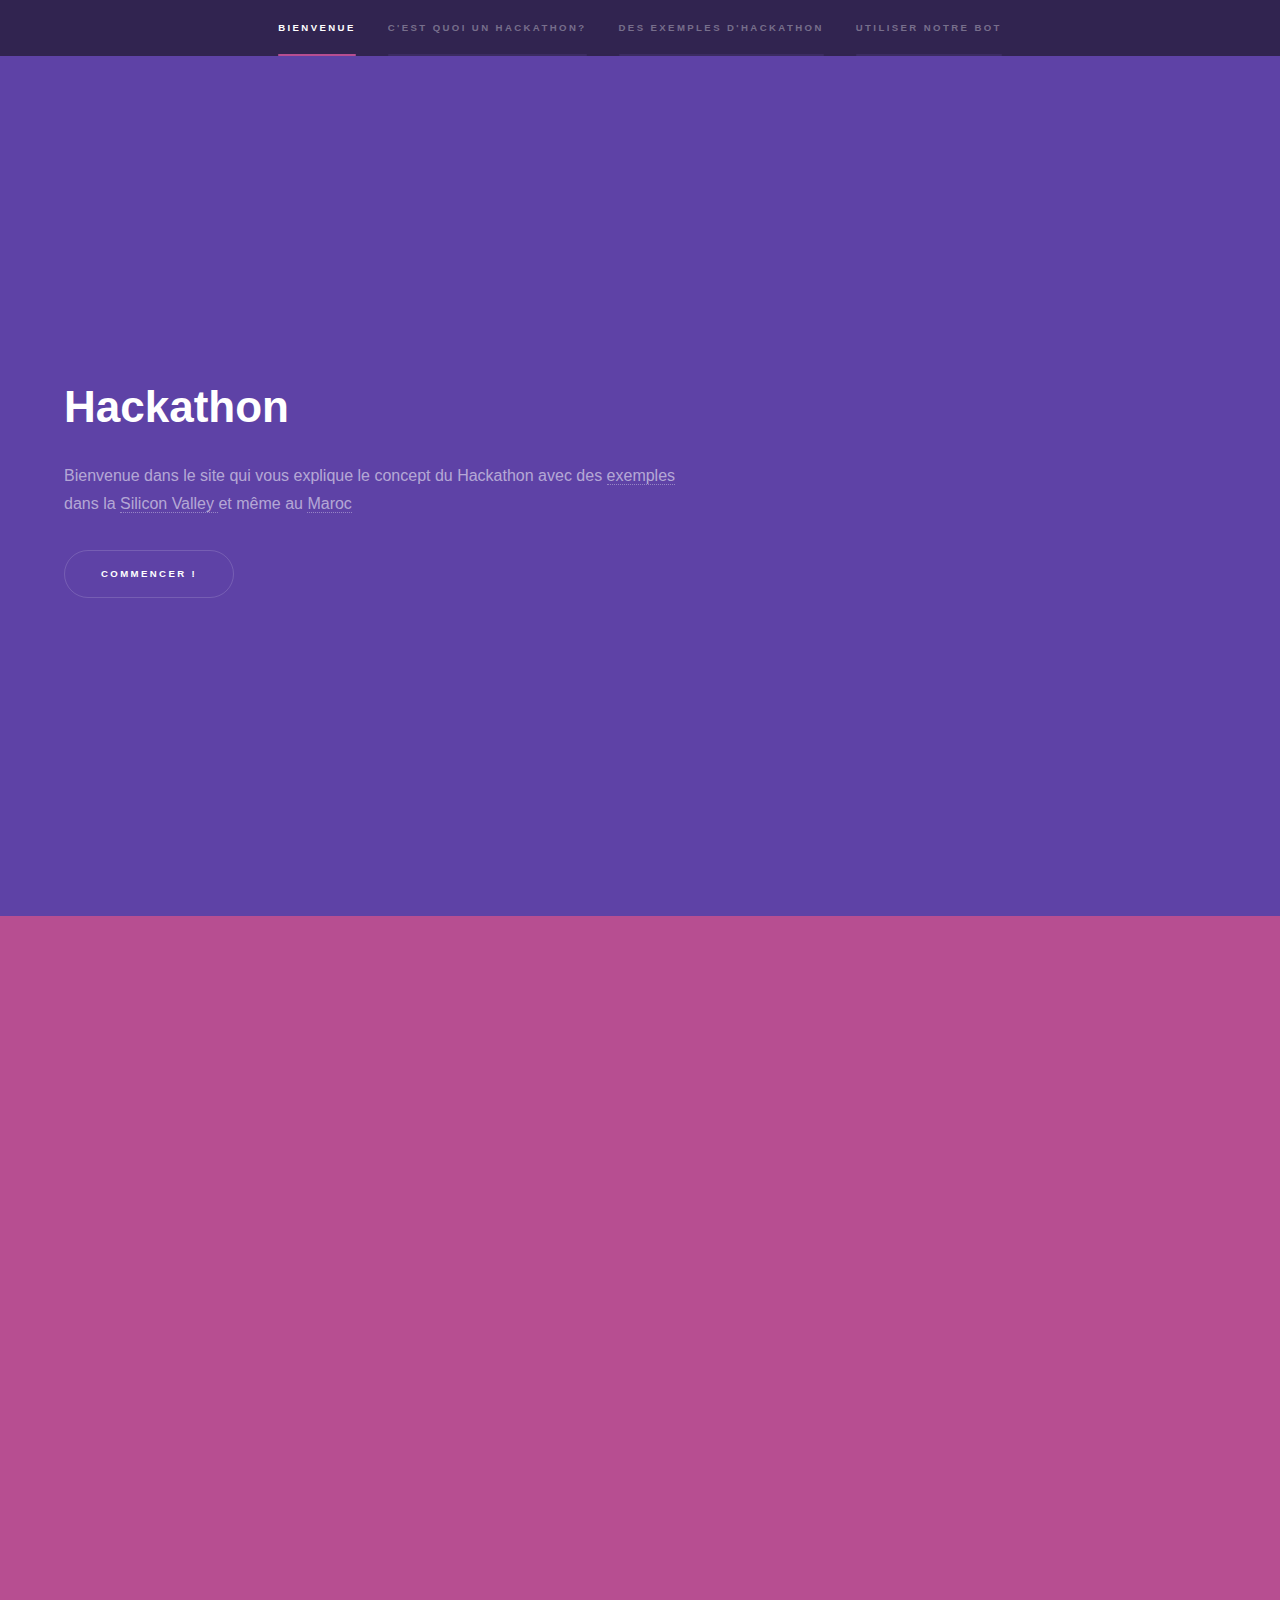
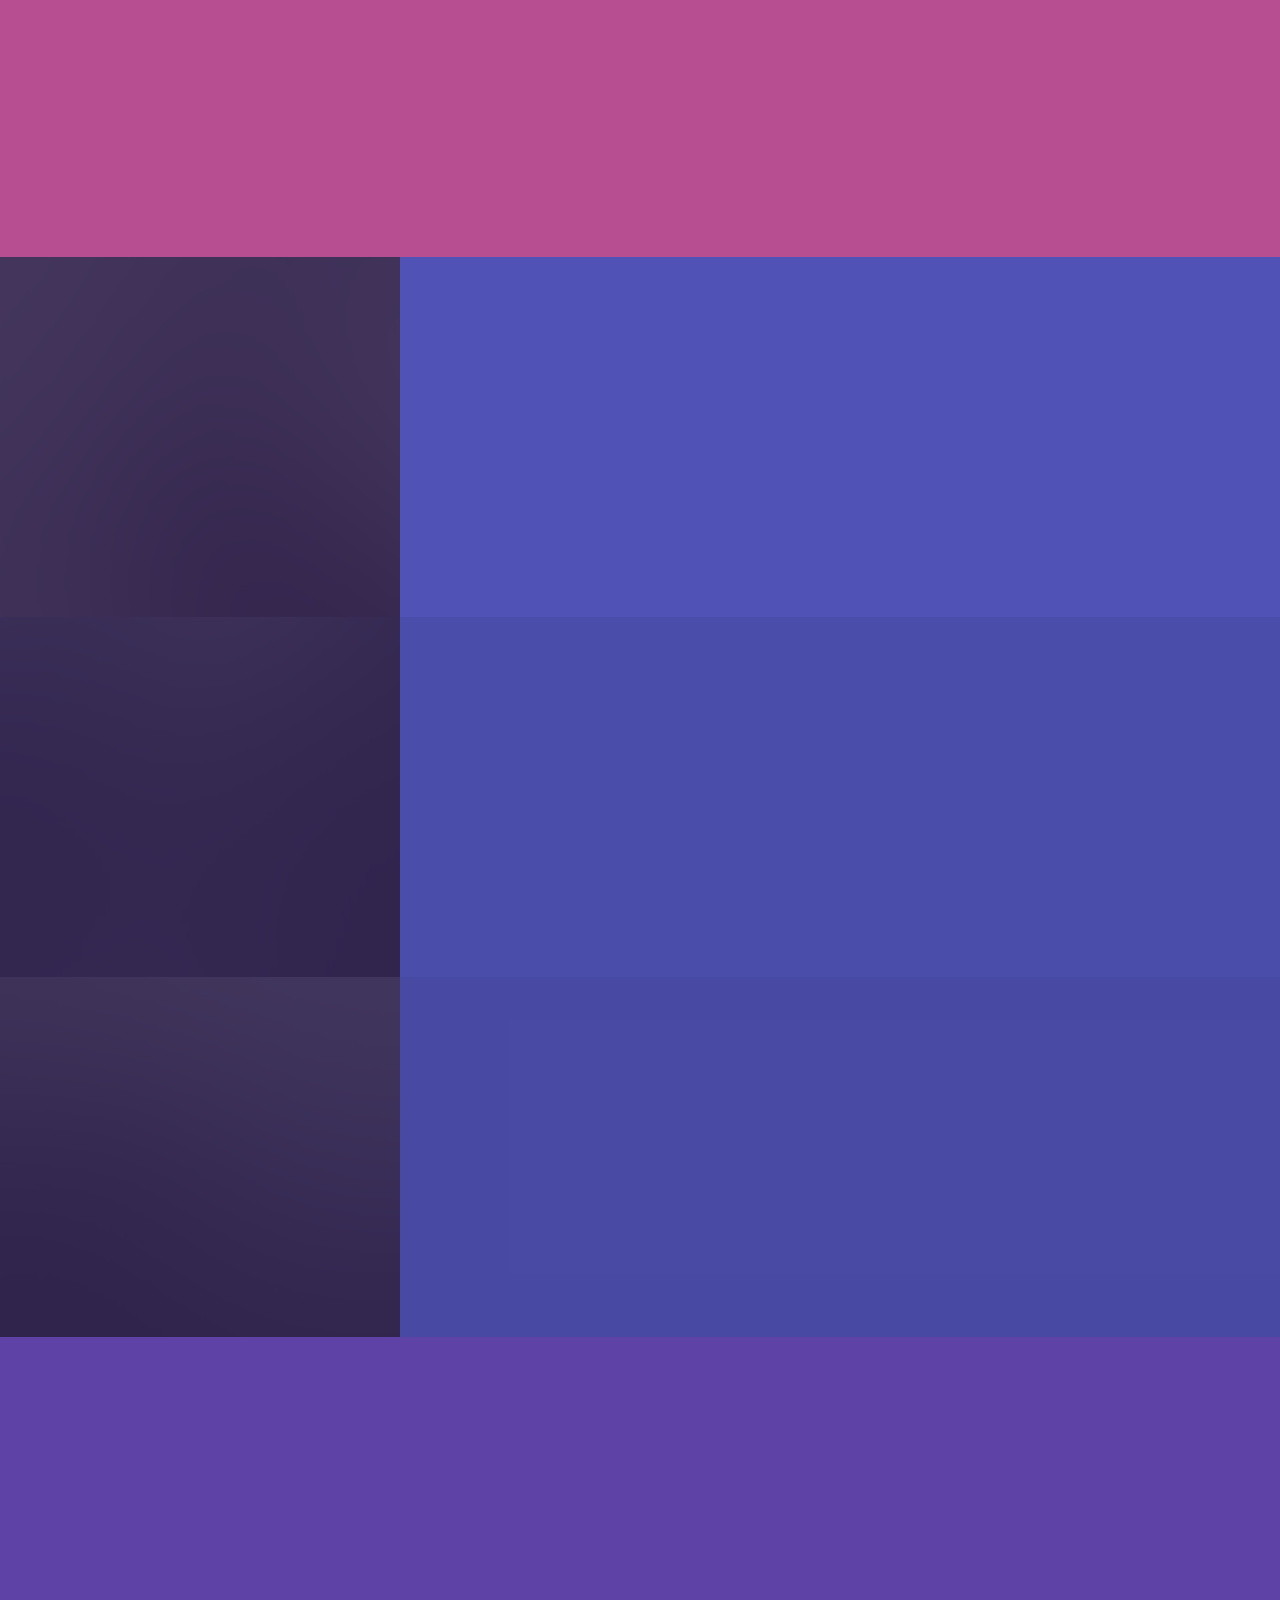
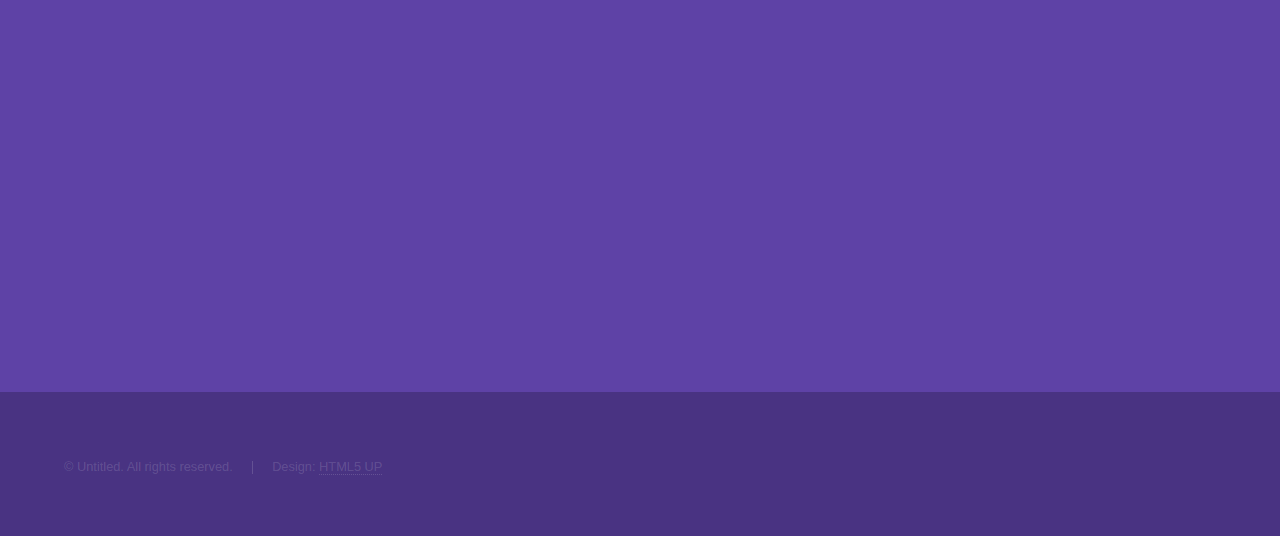
==== index.html @ 7a10e306 "pre-alpha" ====
<!DOCTYPE HTML>
<html>
	<head>
		<title>Hackathon</title>
		<meta charset="utf-8" />
		<meta name="viewport" content="width=device-width, initial-scale=1" />
		<!--[if lte IE 8]><script src="assets/js/ie/html5shiv.js"></script><![endif]-->
		<link rel="stylesheet" href="assets/css/main.css" />
		<!--[if lte IE 9]><link rel="stylesheet" href="assets/css/ie9.css" /><![endif]-->
		<!--[if lte IE 8]><link rel="stylesheet" href="assets/css/ie8.css" /><![endif]-->
	</head>
	<body>

		<!-- Sidebar -->
			<section id="sidebar">
				<div class="inner">
					<nav>
						<ul>
							<li><a href="#bienvenue">Bienvenue</a></li>
							<li><a href="#quoi">C'est quoi un Hackathon?</a></li>
							<li><a href="#exemples">Des exemples d'Hackathon</a></li>
							<li><a href="#bot">Utiliser notre BOT</a></li>
						</ul>
					</nav>
				</div>
			</section>

		<!-- Wrapper -->
			<div id="wrapper">

				<!-- bienvenue -->
					<section id="bienvenue" class="wrapper style1 fullscreen fade-up">
						<div class="inner">
							<h1>Hackathon</h1>
							<p>Bienvenue dans le site qui vous explique le concept du Hackathon avec des <a href="exemples.html">exemples</a><br/> dans la <a href="international.html"> Silicon Valley </a> et même au <a href="maroc.html"> Maroc</a></p>
							<ul class="actions">
								<li><a href="#quoi" class="button scrolly">Commencer !</a></li>
							</ul>
						</div>
					</section>


				<!-- quoi -->
					<section id="quoi" class="wrapper style3 fade-up">
						<div class="inner">
							<h2>What we do</h2>
							<p>Phasellus convallis elit id ullamcorper pulvinar. Duis aliquam turpis mauris, eu ultricies erat malesuada quis. Aliquam dapibus, lacus eget hendrerit bibendum, urna est aliquam sem, sit amet imperdiet est velit quis lorem.</p>
							<div class="features">
								<section>
									<span class="icon major fa-code"></span>
									<h3>Lorem ipsum amet</h3>
									<p>Phasellus convallis elit id ullam corper amet et pulvinar. Duis aliquam turpis mauris, sed ultricies erat dapibus.</p>
								</section>
								<section>
									<span class="icon major fa-lock"></span>
									<h3>Aliquam sed nullam</h3>
									<p>Phasellus convallis elit id ullam corper amet et pulvinar. Duis aliquam turpis mauris, sed ultricies erat dapibus.</p>
								</section>
								<section>
									<span class="icon major fa-cog"></span>
									<h3>Sed erat ullam corper</h3>
									<p>Phasellus convallis elit id ullam corper amet et pulvinar. Duis aliquam turpis mauris, sed ultricies erat dapibus.</p>
								</section>
								<section>
									<span class="icon major fa-desktop"></span>
									<h3>Veroeros quis lorem</h3>
									<p>Phasellus convallis elit id ullam corper amet et pulvinar. Duis aliquam turpis mauris, sed ultricies erat dapibus.</p>
								</section>
								<section>
									<span class="icon major fa-chain"></span>
									<h3>Urna quis bibendum</h3>
									<p>Phasellus convallis elit id ullam corper amet et pulvinar. Duis aliquam turpis mauris, sed ultricies erat dapibus.</p>
								</section>
								<section>
									<span class="icon major fa-diamond"></span>
									<h3>Aliquam urna dapibus</h3>
									<p>Phasellus convallis elit id ullam corper amet et pulvinar. Duis aliquam turpis mauris, sed ultricies erat dapibus.</p>
								</section>
							</div>
							<ul class="actions">
								<li><a href="#" class="button">Learn more</a></li>
							</ul>
						</div>
					</section>


				<!-- exemples -->
					<section id="exemples" class="wrapper style2 spotlights">
						<section>
							<a href="#" class="image"><img src="images/pic01.jpg" alt="" data-position="center center" /></a>
							<div class="content">
								<div class="inner">
									<h2>Silicon Valley</h2>
									<p>Phasellus convallis elit id ullamcorper pulvinar. Duis aliquam turpis mauris, eu ultricies erat malesuada quis. Aliquam dapibus.</p>
									<ul class="actions">
										<li><a href="international.html" class="button">Let's Go!</a></li>
									</ul>
								</div>
							</div>
						</section>
						<section>
							<a href="#" class="image"><img src="images/pic02.jpg" alt="" data-position="top center" /></a>
							<div class="content">
								<div class="inner">
									<h2>Le Maroc</h2>
									<p>Phasellus convallis elit id ullamcorper pulvinar. Duis aliquam turpis mauris, eu ultricies erat malesuada quis. Aliquam dapibus.</p>
									<ul class="actions">
										<li><a href="maroc.html" class="button">Yalah !</a></li>
									</ul>
								</div>
							</div>
						</section>
						<section>
							<a href="#" class="image"><img src="images/pic03.jpg" alt="" data-position="25% 25%" /></a>
							<div class="content">
								<div class="inner">
									<h2>Ultricies aliquam</h2>
									<p>Phasellus convallis elit id ullamcorper pulvinar. Duis aliquam turpis mauris, eu ultricies erat malesuada quis. Aliquam dapibus.</p>
									<ul class="actions">
										<li><a href="#" class="button">Learn more</a></li>
									</ul>
								</div>
							</div>
						</section>
					</section>

				
				<!-- bot -->
					<section id="bot" class="wrapper style1 fade-up">
						<div class="inner">
							<h2>Get in touch</h2>
							<p>Phasellus convallis elit id ullamcorper pulvinar. Duis aliquam turpis mauris, eu ultricies erat malesuada quis. Aliquam dapibus, lacus eget hendrerit bibendum, urna est aliquam sem, sit amet imperdiet est velit quis lorem.</p>
							<div class="split style1">
								<section>
									<form method="post" action="#">
										<div class="field half first">
											<label for="name">Name</label>
											<input type="text" name="name" id="name" />
										</div>
										<div class="field half">
											<label for="email">Email</label>
											<input type="text" name="email" id="email" />
										</div>
										<div class="field">
											<label for="message">Message</label>
											<textarea name="message" id="message" rows="5"></textarea>
										</div>
										<ul class="actions">
											<li><a href="" class="button submit">Send Message</a></li>
										</ul>
									</form>
								</section>
								<section>
									<ul class="contact">
										<li>
											<h3>Address</h3>
											<span>12345 Somewhere Road #654<br />
											Nashville, TN 00000-0000<br />
											USA</span>
										</li>
										<li>
											<h3>Email</h3>
											<a href="#">user@untitled.tld</a>
										</li>
										<li>
											<h3>Phquoi</h3>
											<span>(000) 000-0000</span>
										</li>
										<li>
											<h3>Social</h3>
											<ul class="icons">
												<li><a href="#" class="fa-twitter"><span class="label">Twitter</span></a></li>
												<li><a href="#" class="fa-facebook"><span class="label">Facebook</span></a></li>
												<li><a href="#" class="fa-github"><span class="label">GitHub</span></a></li>
												<li><a href="#" class="fa-instagram"><span class="label">Instagram</span></a></li>
												<li><a href="#" class="fa-linkedin"><span class="label">LinkedIn</span></a></li>
											</ul>
										</li>
									</ul>
								</section>
							</div>
						</div>
					</section>

			</div>

		<!-- Footer -->
			<footer id="footer" class="wrapper style1-alt">
				<div class="inner">
					<ul class="menu">
						<li>&copy; Untitled. All rights reserved.</li><li>Design: <a href="http://html5up.net">HTML5 UP</a></li>
					</ul>
				</div>
			</footer>

		<!-- Scripts -->
			<script src="assets/js/jquery.min.js"></script>
			<script src="assets/js/jquery.scrollex.min.js"></script>
			<script src="assets/js/jquery.scrolly.min.js"></script>
			<script src="assets/js/skel.min.js"></script>
			<script src="assets/js/util.js"></script>
			<!--[if lte IE 8]><script src="assets/js/ie/respond.min.js"></script><![endif]-->
			<script src="assets/js/main.js"></script>

	</body>
</html>
---- assets/css/main.css ----
@import url(font-awesome.min.css);

/*
	Hyperspace by HTML5 UP
	html5up.net | @ajlkn
	Free for personal and commercial use under the CCA 3.0 license (html5up.net/license)
*/

/* Reset */

	html, body, div, span, applet, object, iframe, h1, h2, h3, h4, h5, h6, p, blockquote, pre, a, abbr, acronym, address, big, cite, code, del, dfn, em, img, ins, kbd, q, s, samp, small, strike, strong, sub, sup, tt, var, b, u, i, center, dl, dt, dd, ol, ul, li, fieldset, form, label, legend, table, caption, tbody, tfoot, thead, tr, th, td, article, aside, canvas, details, embed, figure, figcaption, footer, header, hgroup, menu, nav, output, ruby, section, summary, time, mark, audio, video {
		margin: 0;
		padding: 0;
		border: 0;
		font-size: 100%;
		font: inherit;
		vertical-align: baseline;
	}

	article, aside, details, figcaption, figure, footer, header, hgroup, menu, nav, section {
		display: block;
	}

	body {
		line-height: 1;
	}

	ol, ul {
		list-style: none;
	}

	blockquote, q {
		quotes: none;
	}

	blockquote:before, blockquote:after, q:before, q:after {
		content: '';
		content: none;
	}

	table {
		border-collapse: collapse;
		border-spacing: 0;
	}

	body {
		-webkit-text-size-adjust: none;
	}

/* Box Model */

	*, *:before, *:after {
		-moz-box-sizing: border-box;
		-webkit-box-sizing: border-box;
		box-sizing: border-box;
	}

/* Grid */

	.row {
		border-bottom: solid 1px transparent;
		-moz-box-sizing: border-box;
		-webkit-box-sizing: border-box;
		box-sizing: border-box;
	}

	.row > * {
		float: left;
		-moz-box-sizing: border-box;
		-webkit-box-sizing: border-box;
		box-sizing: border-box;
	}

	.row:after, .row:before {
		content: '';
		display: block;
		clear: both;
		height: 0;
	}

	.row.uniform > * > :first-child {
		margin-top: 0;
	}

	.row.uniform > * > :last-child {
		margin-bottom: 0;
	}

	.row.\30 \25 > * {
		padding: 0 0 0 0em;
	}

	.row.\30 \25 {
		margin: 0 0 -1px 0em;
	}

	.row.uniform.\30 \25 > * {
		padding: 0em 0 0 0em;
	}

	.row.uniform.\30 \25 {
		margin: 0em 0 -1px 0em;
	}

	.row > * {
		padding: 0 0 0 1.5em;
	}

	.row {
		margin: 0 0 -1px -1.5em;
	}

	.row.uniform > * {
		padding: 1.5em 0 0 1.5em;
	}

	.row.uniform {
		margin: -1.5em 0 -1px -1.5em;
	}

	.row.\32 00\25 > * {
		padding: 0 0 0 3em;
	}

	.row.\32 00\25 {
		margin: 0 0 -1px -3em;
	}

	.row.uniform.\32 00\25 > * {
		padding: 3em 0 0 3em;
	}

	.row.uniform.\32 00\25 {
		margin: -3em 0 -1px -3em;
	}

	.row.\31 50\25 > * {
		padding: 0 0 0 2.25em;
	}

	.row.\31 50\25 {
		margin: 0 0 -1px -2.25em;
	}

	.row.uniform.\31 50\25 > * {
		padding: 2.25em 0 0 2.25em;
	}

	.row.uniform.\31 50\25 {
		margin: -2.25em 0 -1px -2.25em;
	}

	.row.\35 0\25 > * {
		padding: 0 0 0 0.75em;
	}

	.row.\35 0\25 {
		margin: 0 0 -1px -0.75em;
	}

	.row.uniform.\35 0\25 > * {
		padding: 0.75em 0 0 0.75em;
	}

	.row.uniform.\35 0\25 {
		margin: -0.75em 0 -1px -0.75em;
	}

	.row.\32 5\25 > * {
		padding: 0 0 0 0.375em;
	}

	.row.\32 5\25 {
		margin: 0 0 -1px -0.375em;
	}

	.row.uniform.\32 5\25 > * {
		padding: 0.375em 0 0 0.375em;
	}

	.row.uniform.\32 5\25 {
		margin: -0.375em 0 -1px -0.375em;
	}

	.\31 2u, .\31 2u\24 {
		width: 100%;
		clear: none;
		margin-left: 0;
	}

	.\31 1u, .\31 1u\24 {
		width: 91.6666666667%;
		clear: none;
		margin-left: 0;
	}

	.\31 0u, .\31 0u\24 {
		width: 83.3333333333%;
		clear: none;
		margin-left: 0;
	}

	.\39 u, .\39 u\24 {
		width: 75%;
		clear: none;
		margin-left: 0;
	}

	.\38 u, .\38 u\24 {
		width: 66.6666666667%;
		clear: none;
		margin-left: 0;
	}

	.\37 u, .\37 u\24 {
		width: 58.3333333333%;
		clear: none;
		margin-left: 0;
	}

	.\36 u, .\36 u\24 {
		width: 50%;
		clear: none;
		margin-left: 0;
	}

	.\35 u, .\35 u\24 {
		width: 41.6666666667%;
		clear: none;
		margin-left: 0;
	}

	.\34 u, .\34 u\24 {
		width: 33.3333333333%;
		clear: none;
		margin-left: 0;
	}

	.\33 u, .\33 u\24 {
		width: 25%;
		clear: none;
		margin-left: 0;
	}

	.\32 u, .\32 u\24 {
		width: 16.6666666667%;
		clear: none;
		margin-left: 0;
	}

	.\31 u, .\31 u\24 {
		width: 8.3333333333%;
		clear: none;
		margin-left: 0;
	}

	.\31 2u\24 + *,
	.\31 1u\24 + *,
	.\31 0u\24 + *,
	.\39 u\24 + *,
	.\38 u\24 + *,
	.\37 u\24 + *,
	.\36 u\24 + *,
	.\35 u\24 + *,
	.\34 u\24 + *,
	.\33 u\24 + *,
	.\32 u\24 + *,
	.\31 u\24 + * {
		clear: left;
	}

	.\-11u {
		margin-left: 91.66667%;
	}

	.\-10u {
		margin-left: 83.33333%;
	}

	.\-9u {
		margin-left: 75%;
	}

	.\-8u {
		margin-left: 66.66667%;
	}

	.\-7u {
		margin-left: 58.33333%;
	}

	.\-6u {
		margin-left: 50%;
	}

	.\-5u {
		margin-left: 41.66667%;
	}

	.\-4u {
		margin-left: 33.33333%;
	}

	.\-3u {
		margin-left: 25%;
	}

	.\-2u {
		margin-left: 16.66667%;
	}

	.\-1u {
		margin-left: 8.33333%;
	}

	@media screen and (max-width: 1680px) {

		.row > * {
			padding: 0 0 0 1.5em;
		}

		.row {
			margin: 0 0 -1px -1.5em;
		}

		.row.uniform > * {
			padding: 1.5em 0 0 1.5em;
		}

		.row.uniform {
			margin: -1.5em 0 -1px -1.5em;
		}

		.row.\32 00\25 > * {
			padding: 0 0 0 3em;
		}

		.row.\32 00\25 {
			margin: 0 0 -1px -3em;
		}

		.row.uniform.\32 00\25 > * {
			padding: 3em 0 0 3em;
		}

		.row.uniform.\32 00\25 {
			margin: -3em 0 -1px -3em;
		}

		.row.\31 50\25 > * {
			padding: 0 0 0 2.25em;
		}

		.row.\31 50\25 {
			margin: 0 0 -1px -2.25em;
		}

		.row.uniform.\31 50\25 > * {
			padding: 2.25em 0 0 2.25em;
		}

		.row.uniform.\31 50\25 {
			margin: -2.25em 0 -1px -2.25em;
		}

		.row.\35 0\25 > * {
			padding: 0 0 0 0.75em;
		}

		.row.\35 0\25 {
			margin: 0 0 -1px -0.75em;
		}

		.row.uniform.\35 0\25 > * {
			padding: 0.75em 0 0 0.75em;
		}

		.row.uniform.\35 0\25 {
			margin: -0.75em 0 -1px -0.75em;
		}

		.row.\32 5\25 > * {
			padding: 0 0 0 0.375em;
		}

		.row.\32 5\25 {
			margin: 0 0 -1px -0.375em;
		}

		.row.uniform.\32 5\25 > * {
			padding: 0.375em 0 0 0.375em;
		}

		.row.uniform.\32 5\25 {
			margin: -0.375em 0 -1px -0.375em;
		}

		.\31 2u\28xlarge\29, .\31 2u\24\28xlarge\29 {
			width: 100%;
			clear: none;
			margin-left: 0;
		}

		.\31 1u\28xlarge\29, .\31 1u\24\28xlarge\29 {
			width: 91.6666666667%;
			clear: none;
			margin-left: 0;
		}

		.\31 0u\28xlarge\29, .\31 0u\24\28xlarge\29 {
			width: 83.3333333333%;
			clear: none;
			margin-left: 0;
		}

		.\39 u\28xlarge\29, .\39 u\24\28xlarge\29 {
			width: 75%;
			clear: none;
			margin-left: 0;
		}

		.\38 u\28xlarge\29, .\38 u\24\28xlarge\29 {
			width: 66.6666666667%;
			clear: none;
			margin-left: 0;
		}

		.\37 u\28xlarge\29, .\37 u\24\28xlarge\29 {
			width: 58.3333333333%;
			clear: none;
			margin-left: 0;
		}

		.\36 u\28xlarge\29, .\36 u\24\28xlarge\29 {
			width: 50%;
			clear: none;
			margin-left: 0;
		}

		.\35 u\28xlarge\29, .\35 u\24\28xlarge\29 {
			width: 41.6666666667%;
			clear: none;
			margin-left: 0;
		}

		.\34 u\28xlarge\29, .\34 u\24\28xlarge\29 {
			width: 33.3333333333%;
			clear: none;
			margin-left: 0;
		}

		.\33 u\28xlarge\29, .\33 u\24\28xlarge\29 {
			width: 25%;
			clear: none;
			margin-left: 0;
		}

		.\32 u\28xlarge\29, .\32 u\24\28xlarge\29 {
			width: 16.6666666667%;
			clear: none;
			margin-left: 0;
		}

		.\31 u\28xlarge\29, .\31 u\24\28xlarge\29 {
			width: 8.3333333333%;
			clear: none;
			margin-left: 0;
		}

		.\31 2u\24\28xlarge\29 + *,
		.\31 1u\24\28xlarge\29 + *,
		.\31 0u\24\28xlarge\29 + *,
		.\39 u\24\28xlarge\29 + *,
		.\38 u\24\28xlarge\29 + *,
		.\37 u\24\28xlarge\29 + *,
		.\36 u\24\28xlarge\29 + *,
		.\35 u\24\28xlarge\29 + *,
		.\34 u\24\28xlarge\29 + *,
		.\33 u\24\28xlarge\29 + *,
		.\32 u\24\28xlarge\29 + *,
		.\31 u\24\28xlarge\29 + * {
			clear: left;
		}

		.\-11u\28xlarge\29 {
			margin-left: 91.66667%;
		}

		.\-10u\28xlarge\29 {
			margin-left: 83.33333%;
		}

		.\-9u\28xlarge\29 {
			margin-left: 75%;
		}

		.\-8u\28xlarge\29 {
			margin-left: 66.66667%;
		}

		.\-7u\28xlarge\29 {
			margin-left: 58.33333%;
		}

		.\-6u\28xlarge\29 {
			margin-left: 50%;
		}

		.\-5u\28xlarge\29 {
			margin-left: 41.66667%;
		}

		.\-4u\28xlarge\29 {
			margin-left: 33.33333%;
		}

		.\-3u\28xlarge\29 {
			margin-left: 25%;
		}

		.\-2u\28xlarge\29 {
			margin-left: 16.66667%;
		}

		.\-1u\28xlarge\29 {
			margin-left: 8.33333%;
		}

	}

	@media screen and (max-width: 1280px) {

		.row > * {
			padding: 0 0 0 1.5em;
		}

		.row {
			margin: 0 0 -1px -1.5em;
		}

		.row.uniform > * {
			padding: 1.5em 0 0 1.5em;
		}

		.row.uniform {
			margin: -1.5em 0 -1px -1.5em;
		}

		.row.\32 00\25 > * {
			padding: 0 0 0 3em;
		}

		.row.\32 00\25 {
			margin: 0 0 -1px -3em;
		}

		.row.uniform.\32 00\25 > * {
			padding: 3em 0 0 3em;
		}

		.row.uniform.\32 00\25 {
			margin: -3em 0 -1px -3em;
		}

		.row.\31 50\25 > * {
			padding: 0 0 0 2.25em;
		}

		.row.\31 50\25 {
			margin: 0 0 -1px -2.25em;
		}

		.row.uniform.\31 50\25 > * {
			padding: 2.25em 0 0 2.25em;
		}

		.row.uniform.\31 50\25 {
			margin: -2.25em 0 -1px -2.25em;
		}

		.row.\35 0\25 > * {
			padding: 0 0 0 0.75em;
		}

		.row.\35 0\25 {
			margin: 0 0 -1px -0.75em;
		}

		.row.uniform.\35 0\25 > * {
			padding: 0.75em 0 0 0.75em;
		}

		.row.uniform.\35 0\25 {
			margin: -0.75em 0 -1px -0.75em;
		}

		.row.\32 5\25 > * {
			padding: 0 0 0 0.375em;
		}

		.row.\32 5\25 {
			margin: 0 0 -1px -0.375em;
		}

		.row.uniform.\32 5\25 > * {
			padding: 0.375em 0 0 0.375em;
		}

		.row.uniform.\32 5\25 {
			margin: -0.375em 0 -1px -0.375em;
		}

		.\31 2u\28large\29, .\31 2u\24\28large\29 {
			width: 100%;
			clear: none;
			margin-left: 0;
		}

		.\31 1u\28large\29, .\31 1u\24\28large\29 {
			width: 91.6666666667%;
			clear: none;
			margin-left: 0;
		}

		.\31 0u\28large\29, .\31 0u\24\28large\29 {
			width: 83.3333333333%;
			clear: none;
			margin-left: 0;
		}

		.\39 u\28large\29, .\39 u\24\28large\29 {
			width: 75%;
			clear: none;
			margin-left: 0;
		}

		.\38 u\28large\29, .\38 u\24\28large\29 {
			width: 66.6666666667%;
			clear: none;
			margin-left: 0;
		}

		.\37 u\28large\29, .\37 u\24\28large\29 {
			width: 58.3333333333%;
			clear: none;
			margin-left: 0;
		}

		.\36 u\28large\29, .\36 u\24\28large\29 {
			width: 50%;
			clear: none;
			margin-left: 0;
		}

		.\35 u\28large\29, .\35 u\24\28large\29 {
			width: 41.6666666667%;
			clear: none;
			margin-left: 0;
		}

		.\34 u\28large\29, .\34 u\24\28large\29 {
			width: 33.3333333333%;
			clear: none;
			margin-left: 0;
		}

		.\33 u\28large\29, .\33 u\24\28large\29 {
			width: 25%;
			clear: none;
			margin-left: 0;
		}

		.\32 u\28large\29, .\32 u\24\28large\29 {
			width: 16.6666666667%;
			clear: none;
			margin-left: 0;
		}

		.\31 u\28large\29, .\31 u\24\28large\29 {
			width: 8.3333333333%;
			clear: none;
			margin-left: 0;
		}

		.\31 2u\24\28large\29 + *,
		.\31 1u\24\28large\29 + *,
		.\31 0u\24\28large\29 + *,
		.\39 u\24\28large\29 + *,
		.\38 u\24\28large\29 + *,
		.\37 u\24\28large\29 + *,
		.\36 u\24\28large\29 + *,
		.\35 u\24\28large\29 + *,
		.\34 u\24\28large\29 + *,
		.\33 u\24\28large\29 + *,
		.\32 u\24\28large\29 + *,
		.\31 u\24\28large\29 + * {
			clear: left;
		}

		.\-11u\28large\29 {
			margin-left: 91.66667%;
		}

		.\-10u\28large\29 {
			margin-left: 83.33333%;
		}

		.\-9u\28large\29 {
			margin-left: 75%;
		}

		.\-8u\28large\29 {
			margin-left: 66.66667%;
		}

		.\-7u\28large\29 {
			margin-left: 58.33333%;
		}

		.\-6u\28large\29 {
			margin-left: 50%;
		}

		.\-5u\28large\29 {
			margin-left: 41.66667%;
		}

		.\-4u\28large\29 {
			margin-left: 33.33333%;
		}

		.\-3u\28large\29 {
			margin-left: 25%;
		}

		.\-2u\28large\29 {
			margin-left: 16.66667%;
		}

		.\-1u\28large\29 {
			margin-left: 8.33333%;
		}

	}

	@media screen and (max-width: 980px) {

		.row > * {
			padding: 0 0 0 1.5em;
		}

		.row {
			margin: 0 0 -1px -1.5em;
		}

		.row.uniform > * {
			padding: 1.5em 0 0 1.5em;
		}

		.row.uniform {
			margin: -1.5em 0 -1px -1.5em;
		}

		.row.\32 00\25 > * {
			padding: 0 0 0 3em;
		}

		.row.\32 00\25 {
			margin: 0 0 -1px -3em;
		}

		.row.uniform.\32 00\25 > * {
			padding: 3em 0 0 3em;
		}

		.row.uniform.\32 00\25 {
			margin: -3em 0 -1px -3em;
		}

		.row.\31 50\25 > * {
			padding: 0 0 0 2.25em;
		}

		.row.\31 50\25 {
			margin: 0 0 -1px -2.25em;
		}

		.row.uniform.\31 50\25 > * {
			padding: 2.25em 0 0 2.25em;
		}

		.row.uniform.\31 50\25 {
			margin: -2.25em 0 -1px -2.25em;
		}

		.row.\35 0\25 > * {
			padding: 0 0 0 0.75em;
		}

		.row.\35 0\25 {
			margin: 0 0 -1px -0.75em;
		}

		.row.uniform.\35 0\25 > * {
			padding: 0.75em 0 0 0.75em;
		}

		.row.uniform.\35 0\25 {
			margin: -0.75em 0 -1px -0.75em;
		}

		.row.\32 5\25 > * {
			padding: 0 0 0 0.375em;
		}

		.row.\32 5\25 {
			margin: 0 0 -1px -0.375em;
		}

		.row.uniform.\32 5\25 > * {
			padding: 0.375em 0 0 0.375em;
		}

		.row.uniform.\32 5\25 {
			margin: -0.375em 0 -1px -0.375em;
		}

		.\31 2u\28medium\29, .\31 2u\24\28medium\29 {
			width: 100%;
			clear: none;
			margin-left: 0;
		}

		.\31 1u\28medium\29, .\31 1u\24\28medium\29 {
			width: 91.6666666667%;
			clear: none;
			margin-left: 0;
		}

		.\31 0u\28medium\29, .\31 0u\24\28medium\29 {
			width: 83.3333333333%;
			clear: none;
			margin-left: 0;
		}

		.\39 u\28medium\29, .\39 u\24\28medium\29 {
			width: 75%;
			clear: none;
			margin-left: 0;
		}

		.\38 u\28medium\29, .\38 u\24\28medium\29 {
			width: 66.6666666667%;
			clear: none;
			margin-left: 0;
		}

		.\37 u\28medium\29, .\37 u\24\28medium\29 {
			width: 58.3333333333%;
			clear: none;
			margin-left: 0;
		}

		.\36 u\28medium\29, .\36 u\24\28medium\29 {
			width: 50%;
			clear: none;
			margin-left: 0;
		}

		.\35 u\28medium\29, .\35 u\24\28medium\29 {
			width: 41.6666666667%;
			clear: none;
			margin-left: 0;
		}

		.\34 u\28medium\29, .\34 u\24\28medium\29 {
			width: 33.3333333333%;
			clear: none;
			margin-left: 0;
		}

		.\33 u\28medium\29, .\33 u\24\28medium\29 {
			width: 25%;
			clear: none;
			margin-left: 0;
		}

		.\32 u\28medium\29, .\32 u\24\28medium\29 {
			width: 16.6666666667%;
			clear: none;
			margin-left: 0;
		}

		.\31 u\28medium\29, .\31 u\24\28medium\29 {
			width: 8.3333333333%;
			clear: none;
			margin-left: 0;
		}

		.\31 2u\24\28medium\29 + *,
		.\31 1u\24\28medium\29 + *,
		.\31 0u\24\28medium\29 + *,
		.\39 u\24\28medium\29 + *,
		.\38 u\24\28medium\29 + *,
		.\37 u\24\28medium\29 + *,
		.\36 u\24\28medium\29 + *,
		.\35 u\24\28medium\29 + *,
		.\34 u\24\28medium\29 + *,
		.\33 u\24\28medium\29 + *,
		.\32 u\24\28medium\29 + *,
		.\31 u\24\28medium\29 + * {
			clear: left;
		}

		.\-11u\28medium\29 {
			margin-left: 91.66667%;
		}

		.\-10u\28medium\29 {
			margin-left: 83.33333%;
		}

		.\-9u\28medium\29 {
			margin-left: 75%;
		}

		.\-8u\28medium\29 {
			margin-left: 66.66667%;
		}

		.\-7u\28medium\29 {
			margin-left: 58.33333%;
		}

		.\-6u\28medium\29 {
			margin-left: 50%;
		}

		.\-5u\28medium\29 {
			margin-left: 41.66667%;
		}

		.\-4u\28medium\29 {
			margin-left: 33.33333%;
		}

		.\-3u\28medium\29 {
			margin-left: 25%;
		}

		.\-2u\28medium\29 {
			margin-left: 16.66667%;
		}

		.\-1u\28medium\29 {
			margin-left: 8.33333%;
		}

	}

	@media screen and (max-width: 736px) {

		.row > * {
			padding: 0 0 0 1.5em;
		}

		.row {
			margin: 0 0 -1px -1.5em;
		}

		.row.uniform > * {
			padding: 1.5em 0 0 1.5em;
		}

		.row.uniform {
			margin: -1.5em 0 -1px -1.5em;
		}

		.row.\32 00\25 > * {
			padding: 0 0 0 3em;
		}

		.row.\32 00\25 {
			margin: 0 0 -1px -3em;
		}

		.row.uniform.\32 00\25 > * {
			padding: 3em 0 0 3em;
		}

		.row.uniform.\32 00\25 {
			margin: -3em 0 -1px -3em;
		}

		.row.\31 50\25 > * {
			padding: 0 0 0 2.25em;
		}

		.row.\31 50\25 {
			margin: 0 0 -1px -2.25em;
		}

		.row.uniform.\31 50\25 > * {
			padding: 2.25em 0 0 2.25em;
		}

		.row.uniform.\31 50\25 {
			margin: -2.25em 0 -1px -2.25em;
		}

		.row.\35 0\25 > * {
			padding: 0 0 0 0.75em;
		}

		.row.\35 0\25 {
			margin: 0 0 -1px -0.75em;
		}

		.row.uniform.\35 0\25 > * {
			padding: 0.75em 0 0 0.75em;
		}

		.row.uniform.\35 0\25 {
			margin: -0.75em 0 -1px -0.75em;
		}

		.row.\32 5\25 > * {
			padding: 0 0 0 0.375em;
		}

		.row.\32 5\25 {
			margin: 0 0 -1px -0.375em;
		}

		.row.uniform.\32 5\25 > * {
			padding: 0.375em 0 0 0.375em;
		}

		.row.uniform.\32 5\25 {
			margin: -0.375em 0 -1px -0.375em;
		}

		.\31 2u\28small\29, .\31 2u\24\28small\29 {
			width: 100%;
			clear: none;
			margin-left: 0;
		}

		.\31 1u\28small\29, .\31 1u\24\28small\29 {
			width: 91.6666666667%;
			clear: none;
			margin-left: 0;
		}

		.\31 0u\28small\29, .\31 0u\24\28small\29 {
			width: 83.3333333333%;
			clear: none;
			margin-left: 0;
		}

		.\39 u\28small\29, .\39 u\24\28small\29 {
			width: 75%;
			clear: none;
			margin-left: 0;
		}

		.\38 u\28small\29, .\38 u\24\28small\29 {
			width: 66.6666666667%;
			clear: none;
			margin-left: 0;
		}

		.\37 u\28small\29, .\37 u\24\28small\29 {
			width: 58.3333333333%;
			clear: none;
			margin-left: 0;
		}

		.\36 u\28small\29, .\36 u\24\28small\29 {
			width: 50%;
			clear: none;
			margin-left: 0;
		}

		.\35 u\28small\29, .\35 u\24\28small\29 {
			width: 41.6666666667%;
			clear: none;
			margin-left: 0;
		}

		.\34 u\28small\29, .\34 u\24\28small\29 {
			width: 33.3333333333%;
			clear: none;
			margin-left: 0;
		}

		.\33 u\28small\29, .\33 u\24\28small\29 {
			width: 25%;
			clear: none;
			margin-left: 0;
		}

		.\32 u\28small\29, .\32 u\24\28small\29 {
			width: 16.6666666667%;
			clear: none;
			margin-left: 0;
		}

		.\31 u\28small\29, .\31 u\24\28small\29 {
			width: 8.3333333333%;
			clear: none;
			margin-left: 0;
		}

		.\31 2u\24\28small\29 + *,
		.\31 1u\24\28small\29 + *,
		.\31 0u\24\28small\29 + *,
		.\39 u\24\28small\29 + *,
		.\38 u\24\28small\29 + *,
		.\37 u\24\28small\29 + *,
		.\36 u\24\28small\29 + *,
		.\35 u\24\28small\29 + *,
		.\34 u\24\28small\29 + *,
		.\33 u\24\28small\29 + *,
		.\32 u\24\28small\29 + *,
		.\31 u\24\28small\29 + * {
			clear: left;
		}

		.\-11u\28small\29 {
			margin-left: 91.66667%;
		}

		.\-10u\28small\29 {
			margin-left: 83.33333%;
		}

		.\-9u\28small\29 {
			margin-left: 75%;
		}

		.\-8u\28small\29 {
			margin-left: 66.66667%;
		}

		.\-7u\28small\29 {
			margin-left: 58.33333%;
		}

		.\-6u\28small\29 {
			margin-left: 50%;
		}

		.\-5u\28small\29 {
			margin-left: 41.66667%;
		}

		.\-4u\28small\29 {
			margin-left: 33.33333%;
		}

		.\-3u\28small\29 {
			margin-left: 25%;
		}

		.\-2u\28small\29 {
			margin-left: 16.66667%;
		}

		.\-1u\28small\29 {
			margin-left: 8.33333%;
		}

	}

	@media screen and (max-width: 480px) {

		.row > * {
			padding: 0 0 0 1.5em;
		}

		.row {
			margin: 0 0 -1px -1.5em;
		}

		.row.uniform > * {
			padding: 1.5em 0 0 1.5em;
		}

		.row.uniform {
			margin: -1.5em 0 -1px -1.5em;
		}

		.row.\32 00\25 > * {
			padding: 0 0 0 3em;
		}

		.row.\32 00\25 {
			margin: 0 0 -1px -3em;
		}

		.row.uniform.\32 00\25 > * {
			padding: 3em 0 0 3em;
		}

		.row.uniform.\32 00\25 {
			margin: -3em 0 -1px -3em;
		}

		.row.\31 50\25 > * {
			padding: 0 0 0 2.25em;
		}

		.row.\31 50\25 {
			margin: 0 0 -1px -2.25em;
		}

		.row.uniform.\31 50\25 > * {
			padding: 2.25em 0 0 2.25em;
		}

		.row.uniform.\31 50\25 {
			margin: -2.25em 0 -1px -2.25em;
		}

		.row.\35 0\25 > * {
			padding: 0 0 0 0.75em;
		}

		.row.\35 0\25 {
			margin: 0 0 -1px -0.75em;
		}

		.row.uniform.\35 0\25 > * {
			padding: 0.75em 0 0 0.75em;
		}

		.row.uniform.\35 0\25 {
			margin: -0.75em 0 -1px -0.75em;
		}

		.row.\32 5\25 > * {
			padding: 0 0 0 0.375em;
		}

		.row.\32 5\25 {
			margin: 0 0 -1px -0.375em;
		}

		.row.uniform.\32 5\25 > * {
			padding: 0.375em 0 0 0.375em;
		}

		.row.uniform.\32 5\25 {
			margin: -0.375em 0 -1px -0.375em;
		}

		.\31 2u\28xsmall\29, .\31 2u\24\28xsmall\29 {
			width: 100%;
			clear: none;
			margin-left: 0;
		}

		.\31 1u\28xsmall\29, .\31 1u\24\28xsmall\29 {
			width: 91.6666666667%;
			clear: none;
			margin-left: 0;
		}

		.\31 0u\28xsmall\29, .\31 0u\24\28xsmall\29 {
			width: 83.3333333333%;
			clear: none;
			margin-left: 0;
		}

		.\39 u\28xsmall\29, .\39 u\24\28xsmall\29 {
			width: 75%;
			clear: none;
			margin-left: 0;
		}

		.\38 u\28xsmall\29, .\38 u\24\28xsmall\29 {
			width: 66.6666666667%;
			clear: none;
			margin-left: 0;
		}

		.\37 u\28xsmall\29, .\37 u\24\28xsmall\29 {
			width: 58.3333333333%;
			clear: none;
			margin-left: 0;
		}

		.\36 u\28xsmall\29, .\36 u\24\28xsmall\29 {
			width: 50%;
			clear: none;
			margin-left: 0;
		}

		.\35 u\28xsmall\29, .\35 u\24\28xsmall\29 {
			width: 41.6666666667%;
			clear: none;
			margin-left: 0;
		}

		.\34 u\28xsmall\29, .\34 u\24\28xsmall\29 {
			width: 33.3333333333%;
			clear: none;
			margin-left: 0;
		}

		.\33 u\28xsmall\29, .\33 u\24\28xsmall\29 {
			width: 25%;
			clear: none;
			margin-left: 0;
		}

		.\32 u\28xsmall\29, .\32 u\24\28xsmall\29 {
			width: 16.6666666667%;
			clear: none;
			margin-left: 0;
		}

		.\31 u\28xsmall\29, .\31 u\24\28xsmall\29 {
			width: 8.3333333333%;
			clear: none;
			margin-left: 0;
		}

		.\31 2u\24\28xsmall\29 + *,
		.\31 1u\24\28xsmall\29 + *,
		.\31 0u\24\28xsmall\29 + *,
		.\39 u\24\28xsmall\29 + *,
		.\38 u\24\28xsmall\29 + *,
		.\37 u\24\28xsmall\29 + *,
		.\36 u\24\28xsmall\29 + *,
		.\35 u\24\28xsmall\29 + *,
		.\34 u\24\28xsmall\29 + *,
		.\33 u\24\28xsmall\29 + *,
		.\32 u\24\28xsmall\29 + *,
		.\31 u\24\28xsmall\29 + * {
			clear: left;
		}

		.\-11u\28xsmall\29 {
			margin-left: 91.66667%;
		}

		.\-10u\28xsmall\29 {
			margin-left: 83.33333%;
		}

		.\-9u\28xsmall\29 {
			margin-left: 75%;
		}

		.\-8u\28xsmall\29 {
			margin-left: 66.66667%;
		}

		.\-7u\28xsmall\29 {
			margin-left: 58.33333%;
		}

		.\-6u\28xsmall\29 {
			margin-left: 50%;
		}

		.\-5u\28xsmall\29 {
			margin-left: 41.66667%;
		}

		.\-4u\28xsmall\29 {
			margin-left: 33.33333%;
		}

		.\-3u\28xsmall\29 {
			margin-left: 25%;
		}

		.\-2u\28xsmall\29 {
			margin-left: 16.66667%;
		}

		.\-1u\28xsmall\29 {
			margin-left: 8.33333%;
		}

	}

	@media screen and (max-width: 360px) {

		.row > * {
			padding: 0 0 0 1.5em;
		}

		.row {
			margin: 0 0 -1px -1.5em;
		}

		.row.uniform > * {
			padding: 1.5em 0 0 1.5em;
		}

		.row.uniform {
			margin: -1.5em 0 -1px -1.5em;
		}

		.row.\32 00\25 > * {
			padding: 0 0 0 3em;
		}

		.row.\32 00\25 {
			margin: 0 0 -1px -3em;
		}

		.row.uniform.\32 00\25 > * {
			padding: 3em 0 0 3em;
		}

		.row.uniform.\32 00\25 {
			margin: -3em 0 -1px -3em;
		}

		.row.\31 50\25 > * {
			padding: 0 0 0 2.25em;
		}

		.row.\31 50\25 {
			margin: 0 0 -1px -2.25em;
		}

		.row.uniform.\31 50\25 > * {
			padding: 2.25em 0 0 2.25em;
		}

		.row.uniform.\31 50\25 {
			margin: -2.25em 0 -1px -2.25em;
		}

		.row.\35 0\25 > * {
			padding: 0 0 0 0.75em;
		}

		.row.\35 0\25 {
			margin: 0 0 -1px -0.75em;
		}

		.row.uniform.\35 0\25 > * {
			padding: 0.75em 0 0 0.75em;
		}

		.row.uniform.\35 0\25 {
			margin: -0.75em 0 -1px -0.75em;
		}

		.row.\32 5\25 > * {
			padding: 0 0 0 0.375em;
		}

		.row.\32 5\25 {
			margin: 0 0 -1px -0.375em;
		}

		.row.uniform.\32 5\25 > * {
			padding: 0.375em 0 0 0.375em;
		}

		.row.uniform.\32 5\25 {
			margin: -0.375em 0 -1px -0.375em;
		}

		.\31 2u\28xxsmall\29, .\31 2u\24\28xxsmall\29 {
			width: 100%;
			clear: none;
			margin-left: 0;
		}

		.\31 1u\28xxsmall\29, .\31 1u\24\28xxsmall\29 {
			width: 91.6666666667%;
			clear: none;
			margin-left: 0;
		}

		.\31 0u\28xxsmall\29, .\31 0u\24\28xxsmall\29 {
			width: 83.3333333333%;
			clear: none;
			margin-left: 0;
		}

		.\39 u\28xxsmall\29, .\39 u\24\28xxsmall\29 {
			width: 75%;
			clear: none;
			margin-left: 0;
		}

		.\38 u\28xxsmall\29, .\38 u\24\28xxsmall\29 {
			width: 66.6666666667%;
			clear: none;
			margin-left: 0;
		}

		.\37 u\28xxsmall\29, .\37 u\24\28xxsmall\29 {
			width: 58.3333333333%;
			clear: none;
			margin-left: 0;
		}

		.\36 u\28xxsmall\29, .\36 u\24\28xxsmall\29 {
			width: 50%;
			clear: none;
			margin-left: 0;
		}

		.\35 u\28xxsmall\29, .\35 u\24\28xxsmall\29 {
			width: 41.6666666667%;
			clear: none;
			margin-left: 0;
		}

		.\34 u\28xxsmall\29, .\34 u\24\28xxsmall\29 {
			width: 33.3333333333%;
			clear: none;
			margin-left: 0;
		}

		.\33 u\28xxsmall\29, .\33 u\24\28xxsmall\29 {
			width: 25%;
			clear: none;
			margin-left: 0;
		}

		.\32 u\28xxsmall\29, .\32 u\24\28xxsmall\29 {
			width: 16.6666666667%;
			clear: none;
			margin-left: 0;
		}

		.\31 u\28xxsmall\29, .\31 u\24\28xxsmall\29 {
			width: 8.3333333333%;
			clear: none;
			margin-left: 0;
		}

		.\31 2u\24\28xxsmall\29 + *,
		.\31 1u\24\28xxsmall\29 + *,
		.\31 0u\24\28xxsmall\29 + *,
		.\39 u\24\28xxsmall\29 + *,
		.\38 u\24\28xxsmall\29 + *,
		.\37 u\24\28xxsmall\29 + *,
		.\36 u\24\28xxsmall\29 + *,
		.\35 u\24\28xxsmall\29 + *,
		.\34 u\24\28xxsmall\29 + *,
		.\33 u\24\28xxsmall\29 + *,
		.\32 u\24\28xxsmall\29 + *,
		.\31 u\24\28xxsmall\29 + * {
			clear: left;
		}

		.\-11u\28xxsmall\29 {
			margin-left: 91.66667%;
		}

		.\-10u\28xxsmall\29 {
			margin-left: 83.33333%;
		}

		.\-9u\28xxsmall\29 {
			margin-left: 75%;
		}

		.\-8u\28xxsmall\29 {
			margin-left: 66.66667%;
		}

		.\-7u\28xxsmall\29 {
			margin-left: 58.33333%;
		}

		.\-6u\28xxsmall\29 {
			margin-left: 50%;
		}

		.\-5u\28xxsmall\29 {
			margin-left: 41.66667%;
		}

		.\-4u\28xxsmall\29 {
			margin-left: 33.33333%;
		}

		.\-3u\28xxsmall\29 {
			margin-left: 25%;
		}

		.\-2u\28xxsmall\29 {
			margin-left: 16.66667%;
		}

		.\-1u\28xxsmall\29 {
			margin-left: 8.33333%;
		}

	}

/* Basic */

	@-ms-viewport {
		width: device-width;
	}

	body {
		-ms-overflow-style: scrollbar;
	}

	@media screen and (max-width: 480px) {

		html, body {
			min-width: 320px;
		}

	}

	body {
		background: #312450;
	}

		body.is-loading *, body.is-loading *:before, body.is-loading *:after {
			-moz-animation: none !important;
			-webkit-animation: none !important;
			-ms-animation: none !important;
			animation: none !important;
			-moz-transition: none !important;
			-webkit-transition: none !important;
			-ms-transition: none !important;
			transition: none !important;
		}

/* Type */

	body, input, select, textarea {
		color: rgba(255, 255, 255, 0.55);
		font-family: Arial, Helvetica, sans-serif;
		font-size: 16.5pt;
		font-weight: normal;
		line-height: 1.75;
	}

		@media screen and (max-width: 1680px) {

			body, input, select, textarea {
				font-size: 13pt;
			}

		}

		@media screen and (max-width: 1280px) {

			body, input, select, textarea {
				font-size: 12pt;
			}

		}

		@media screen and (max-width: 360px) {

			body, input, select, textarea {
				font-size: 11pt;
			}

		}

	a {
		-moz-transition: color 0.2s ease, border-bottom-color 0.2s ease;
		-webkit-transition: color 0.2s ease, border-bottom-color 0.2s ease;
		-ms-transition: color 0.2s ease, border-bottom-color 0.2s ease;
		transition: color 0.2s ease, border-bottom-color 0.2s ease;
		border-bottom: dotted 1px rgba(255, 255, 255, 0.35);
		color: inherit;
		text-decoration: none;
	}

		a:hover {
			border-bottom-color: transparent;
			color: #ffffff;
		}

	strong, b {
		color: #ffffff;
		font-weight: bold;
	}

	em, i {
		font-style: italic;
	}

	p {
		margin: 0 0 2em 0;
	}

	h1, h2, h3, h4, h5, h6 {
		color: #ffffff;
		font-weight: bold;
		line-height: 1.5;
		margin: 0 0 0.5em 0;
	}

		h1 a, h2 a, h3 a, h4 a, h5 a, h6 a {
			color: inherit;
			text-decoration: none;
		}

	h1 {
		font-size: 2.75em;
	}

		h1.major {
			margin: 0 0 1.3em 0;
			position: relative;
			padding-bottom: 0.35em;
		}

			h1.major:after {
				background-image: -moz-linear-gradient(to right, #5e42a6, #b74e91);
				background-image: -webkit-linear-gradient(to right, #5e42a6, #b74e91);
				background-image: -ms-linear-gradient(to right, #5e42a6, #b74e91);
				background-image: linear-gradient(to right, #5e42a6, #b74e91);
				-moz-transition: max-width 0.2s ease;
				-webkit-transition: max-width 0.2s ease;
				-ms-transition: max-width 0.2s ease;
				transition: max-width 0.2s ease;
				border-radius: 0.2em;
				bottom: 0;
				content: '';
				height: 0.05em;
				position: absolute;
				right: 0;
				width: 100%;
			}

	h2 {
		font-size: 1.75em;
	}

	h3 {
		font-size: 1.1em;
	}

	h4 {
		font-size: 1em;
	}

	h5 {
		font-size: 0.8em;
	}

	h6 {
		font-size: 0.6em;
	}

	@media screen and (max-width: 736px) {

		h1 {
			font-size: 2em;
		}

		h2 {
			font-size: 1.25em;
		}

		h3 {
			font-size: 1em;
		}

		h4 {
			font-size: 0.8em;
		}

		h5 {
			font-size: 0.6em;
		}

		h6 {
			font-size: 0.6em;
		}

	}

	sub {
		font-size: 0.8em;
		position: relative;
		top: 0.5em;
	}

	sup {
		font-size: 0.8em;
		position: relative;
		top: -0.5em;
	}

	blockquote {
		border-left: solid 4px rgba(255, 255, 255, 0.15);
		font-style: italic;
		margin: 0 0 2em 0;
		padding: 0.5em 0 0.5em 2em;
	}

	code {
		background: rgba(255, 255, 255, 0.05);
		border-radius: 0.25em;
		border: solid 1px rgba(255, 255, 255, 0.15);
		font-family: "Courier New", monospace;
		font-size: 0.9em;
		margin: 0 0.25em;
		padding: 0.25em 0.65em;
	}

	pre {
		-webkit-overflow-scrolling: touch;
		font-family: "Courier New", monospace;
		font-size: 0.9em;
		margin: 0 0 2em 0;
	}

		pre code {
			display: block;
			line-height: 1.75em;
			padding: 1em 1.5em;
			overflow-x: auto;
		}

	hr {
		border: 0;
		border-bottom: solid 1px rgba(255, 255, 255, 0.15);
		margin: 2em 0;
	}

		hr.major {
			margin: 3em 0;
		}

	.align-left {
		text-align: left;
	}

	.align-center {
		text-align: center;
	}

	.align-right {
		text-align: right;
	}

/* Box */

	.box {
		border-radius: 0.25em;
		border: solid 1px rgba(255, 255, 255, 0.15);
		margin-bottom: 2em;
		padding: 1.5em;
	}

		.box > :last-child,
		.box > :last-child > :last-child,
		.box > :last-child > :last-child > :last-child {
			margin-bottom: 0;
		}

		.box.alt {
			border: 0;
			border-radius: 0;
			padding: 0;
		}

/* Button */

	input[type="submit"],
	input[type="reset"],
	input[type="button"],
	button,
	.button {
		-moz-appearance: none;
		-webkit-appearance: none;
		-ms-appearance: none;
		appearance: none;
		-moz-transition: border-color 0.2s ease;
		-webkit-transition: border-color 0.2s ease;
		-ms-transition: border-color 0.2s ease;
		transition: border-color 0.2s ease;
		background-color: transparent;
		border: solid 1px !important;
		border-color: rgba(255, 255, 255, 0.15) !important;
		border-radius: 3em;
		color: #ffffff !important;
		cursor: pointer;
		display: inline-block;
		font-size: 0.6em;
		font-weight: bold;
		height: calc(4.75em + 2px);
		letter-spacing: 0.25em;
		line-height: 4.75em;
		outline: 0;
		padding: 0 3.75em;
		position: relative;
		text-align: center;
		text-decoration: none;
		text-transform: uppercase;
		white-space: nowrap;
	}

		input[type="submit"]:after,
		input[type="reset"]:after,
		input[type="button"]:after,
		button:after,
		.button:after {
			-moz-transform: scale(0.25);
			-webkit-transform: scale(0.25);
			-ms-transform: scale(0.25);
			transform: scale(0.25);
			-moz-pointer-events: none;
			-webkit-pointer-events: none;
			-ms-pointer-events: none;
			pointer-events: none;
			-moz-transition: opacity 0.2s ease, -moz-transform 0.2s ease;
			-webkit-transition: opacity 0.2s ease, -webkit-transform 0.2s ease;
			-ms-transition: opacity 0.2s ease, -ms-transform 0.2s ease;
			transition: opacity 0.2s ease, transform 0.2s ease;
			background: #ffffff;
			border-radius: 3em;
			content: '';
			height: 100%;
			left: 0;
			opacity: 0;
			position: absolute;
			top: 0;
			width: 100%;
		}

		input[type="submit"].icon:before,
		input[type="reset"].icon:before,
		input[type="button"].icon:before,
		button.icon:before,
		.button.icon:before {
			margin-right: 0.75em;
		}

		input[type="submit"].fit,
		input[type="reset"].fit,
		input[type="button"].fit,
		button.fit,
		.button.fit {
			display: block;
			margin: 0 0 1em 0;
			width: 100%;
		}

		input[type="submit"].small,
		input[type="reset"].small,
		input[type="button"].small,
		button.small,
		.button.small {
			font-size: 0.4em;
		}

		input[type="submit"].big,
		input[type="reset"].big,
		input[type="button"].big,
		button.big,
		.button.big {
			font-size: 0.8em;
		}

		input[type="submit"].special,
		input[type="reset"].special,
		input[type="button"].special,
		button.special,
		.button.special {
			background-color: #ffffff;
			color: #312450 !important;
		}

			input[type="submit"].special:after,
			input[type="reset"].special:after,
			input[type="button"].special:after,
			button.special:after,
			.button.special:after {
				display: none;
			}

		input[type="submit"].disabled, input[type="submit"]:disabled,
		input[type="reset"].disabled,
		input[type="reset"]:disabled,
		input[type="button"].disabled,
		input[type="button"]:disabled,
		button.disabled,
		button:disabled,
		.button.disabled,
		.button:disabled {
			cursor: default;
			opacity: 0.5;
			-moz-pointer-events: none;
			-webkit-pointer-events: none;
			-ms-pointer-events: none;
			pointer-events: none;
		}

		input[type="submit"]:hover,
		input[type="reset"]:hover,
		input[type="button"]:hover,
		button:hover,
		.button:hover {
			border-color: rgba(255, 255, 255, 0.55) !important;
		}

			input[type="submit"]:hover:after,
			input[type="reset"]:hover:after,
			input[type="button"]:hover:after,
			button:hover:after,
			.button:hover:after {
				opacity: 0.05;
				-moz-transform: scale(1);
				-webkit-transform: scale(1);
				-ms-transform: scale(1);
				transform: scale(1);
			}

			input[type="submit"]:hover:active,
			input[type="reset"]:hover:active,
			input[type="button"]:hover:active,
			button:hover:active,
			.button:hover:active {
				border-color: #ffffff !important;
			}

				input[type="submit"]:hover:active:after,
				input[type="reset"]:hover:active:after,
				input[type="button"]:hover:active:after,
				button:hover:active:after,
				.button:hover:active:after {
					opacity: 0.1;
				}

/* Features */

	.features {
		display: -moz-flex;
		display: -webkit-flex;
		display: -ms-flex;
		display: flex;
		-moz-flex-wrap: wrap;
		-webkit-flex-wrap: wrap;
		-ms-flex-wrap: wrap;
		flex-wrap: wrap;
		border-radius: 0.25em;
		border: solid 1px rgba(255, 255, 255, 0.15);
		background: rgba(255, 255, 255, 0.05);
		margin: 0 0 2em 0;
	}

		.features section {
			padding: 3.5em 3em 1em 7em ;
			width: 50%;
			border-top: solid 1px rgba(255, 255, 255, 0.15);
			position: relative;
		}

			.features section:nth-child(-n + 2) {
				border-top-width: 0;
			}

			.features section:nth-child(2n) {
				border-left: solid 1px rgba(255, 255, 255, 0.15);
			}

			.features section .icon {
				-moz-transition: opacity 0.5s ease, -moz-transform 0.5s ease;
				-webkit-transition: opacity 0.5s ease, -webkit-transform 0.5s ease;
				-ms-transition: opacity 0.5s ease, -ms-transform 0.5s ease;
				transition: opacity 0.5s ease, transform 0.5s ease;
				-moz-transition-delay: 1s;
				-webkit-transition-delay: 1s;
				-ms-transition-delay: 1s;
				transition-delay: 1s;
				-moz-transform: scale(1);
				-webkit-transform: scale(1);
				-ms-transform: scale(1);
				transform: scale(1);
				position: absolute;
				left: 3em;
				top: 3em;
				opacity: 1;
			}

			.features section:nth-child(1) .icon {
				-moz-transition-delay: 0.15s;
				-webkit-transition-delay: 0.15s;
				-ms-transition-delay: 0.15s;
				transition-delay: 0.15s;
			}

			.features section:nth-child(2) .icon {
				-moz-transition-delay: 0.3s;
				-webkit-transition-delay: 0.3s;
				-ms-transition-delay: 0.3s;
				transition-delay: 0.3s;
			}

			.features section:nth-child(3) .icon {
				-moz-transition-delay: 0.45s;
				-webkit-transition-delay: 0.45s;
				-ms-transition-delay: 0.45s;
				transition-delay: 0.45s;
			}

			.features section:nth-child(4) .icon {
				-moz-transition-delay: 0.6s;
				-webkit-transition-delay: 0.6s;
				-ms-transition-delay: 0.6s;
				transition-delay: 0.6s;
			}

			.features section:nth-child(5) .icon {
				-moz-transition-delay: 0.75s;
				-webkit-transition-delay: 0.75s;
				-ms-transition-delay: 0.75s;
				transition-delay: 0.75s;
			}

			.features section:nth-child(6) .icon {
				-moz-transition-delay: 0.9s;
				-webkit-transition-delay: 0.9s;
				-ms-transition-delay: 0.9s;
				transition-delay: 0.9s;
			}

			.features section:nth-child(7) .icon {
				-moz-transition-delay: 1.05s;
				-webkit-transition-delay: 1.05s;
				-ms-transition-delay: 1.05s;
				transition-delay: 1.05s;
			}

			.features section:nth-child(8) .icon {
				-moz-transition-delay: 1.2s;
				-webkit-transition-delay: 1.2s;
				-ms-transition-delay: 1.2s;
				transition-delay: 1.2s;
			}

			.features section:nth-child(9) .icon {
				-moz-transition-delay: 1.35s;
				-webkit-transition-delay: 1.35s;
				-ms-transition-delay: 1.35s;
				transition-delay: 1.35s;
			}

			.features section:nth-child(10) .icon {
				-moz-transition-delay: 1.5s;
				-webkit-transition-delay: 1.5s;
				-ms-transition-delay: 1.5s;
				transition-delay: 1.5s;
			}

			.features section:nth-child(11) .icon {
				-moz-transition-delay: 1.65s;
				-webkit-transition-delay: 1.65s;
				-ms-transition-delay: 1.65s;
				transition-delay: 1.65s;
			}

			.features section:nth-child(12) .icon {
				-moz-transition-delay: 1.8s;
				-webkit-transition-delay: 1.8s;
				-ms-transition-delay: 1.8s;
				transition-delay: 1.8s;
			}

			.features section:nth-child(13) .icon {
				-moz-transition-delay: 1.95s;
				-webkit-transition-delay: 1.95s;
				-ms-transition-delay: 1.95s;
				transition-delay: 1.95s;
			}

			.features section:nth-child(14) .icon {
				-moz-transition-delay: 2.1s;
				-webkit-transition-delay: 2.1s;
				-ms-transition-delay: 2.1s;
				transition-delay: 2.1s;
			}

			.features section:nth-child(15) .icon {
				-moz-transition-delay: 2.25s;
				-webkit-transition-delay: 2.25s;
				-ms-transition-delay: 2.25s;
				transition-delay: 2.25s;
			}

			.features section:nth-child(16) .icon {
				-moz-transition-delay: 2.4s;
				-webkit-transition-delay: 2.4s;
				-ms-transition-delay: 2.4s;
				transition-delay: 2.4s;
			}

			.features section:nth-child(17) .icon {
				-moz-transition-delay: 2.55s;
				-webkit-transition-delay: 2.55s;
				-ms-transition-delay: 2.55s;
				transition-delay: 2.55s;
			}

			.features section:nth-child(18) .icon {
				-moz-transition-delay: 2.7s;
				-webkit-transition-delay: 2.7s;
				-ms-transition-delay: 2.7s;
				transition-delay: 2.7s;
			}

			.features section:nth-child(19) .icon {
				-moz-transition-delay: 2.85s;
				-webkit-transition-delay: 2.85s;
				-ms-transition-delay: 2.85s;
				transition-delay: 2.85s;
			}

			.features section:nth-child(20) .icon {
				-moz-transition-delay: 3.0s;
				-webkit-transition-delay: 3.0s;
				-ms-transition-delay: 3.0s;
				transition-delay: 3.0s;
			}

		.features.inactive section .icon {
			-moz-transform: scale(0.5);
			-webkit-transform: scale(0.5);
			-ms-transform: scale(0.5);
			transform: scale(0.5);
			opacity: 0;
		}

		@media screen and (max-width: 980px) {

			.features {
				display: block;
			}

				.features section {
					border-top-width: 1px !important;
					border-left-width: 0 !important;
					width: 100%;
				}

					.features section:first-child {
						border-top-width: 0 !important;
					}

		}

		@media screen and (max-width: 736px) {

			.features section {
				padding: 2.5em 1.5em 0.1em 5.5em ;
			}

				.features section .icon {
					left: 1.5em;
					top: 2em;
				}

		}

		@media screen and (max-width: 480px) {

			.features section {
				padding: 2em 1.5em 0.1em 1.5em ;
			}

				.features section .icon {
					left: 0;
					position: relative;
					top: 0;
				}

		}

/* Form */

	form {
		margin: 0 0 2em 0;
	}

		form .field {
			margin: 0 0 1em 0;
		}

			form .field.half {
				width: 50%;
				float: left;
				padding: 0 0 0 0.75em;
			}

				form .field.half.first {
					padding: 0 0.75em 0 0;
				}

		form > .actions {
			margin: 2em 0 0 0 !important;
		}

		@media screen and (max-width: 736px) {

			form .field.half {
				width: 100%;
				float: none;
				padding: 0;
			}

				form .field.half.first {
					padding: 0;
				}

		}

	label {
		color: #ffffff;
		font-weight: bold;
		line-height: 1.5;
		margin: 0 0 0.7em 0;
		display: block;
		font-size: 1.1em;
	}

	input[type="text"],
	input[type="password"],
	input[type="email"],
	input[type="tel"],
	select,
	textarea {
		-moz-appearance: none;
		-webkit-appearance: none;
		-ms-appearance: none;
		appearance: none;
		background: rgba(255, 255, 255, 0.05);
		border-radius: 0.25em;
		border: none;
		border: solid 1px rgba(255, 255, 255, 0.15);
		color: inherit;
		display: block;
		outline: 0;
		padding: 0 1em;
		text-decoration: none;
		width: 100%;
	}

		input[type="text"]:invalid,
		input[type="password"]:invalid,
		input[type="email"]:invalid,
		input[type="tel"]:invalid,
		select:invalid,
		textarea:invalid {
			box-shadow: none;
		}

		input[type="text"]:focus,
		input[type="password"]:focus,
		input[type="email"]:focus,
		input[type="tel"]:focus,
		select:focus,
		textarea:focus {
			border-color: #ffffff;
			box-shadow: 0 0 0 1px #ffffff;
		}

	.select-wrapper {
		text-decoration: none;
		display: block;
		position: relative;
	}

		.select-wrapper:before {
			-moz-osx-font-smoothing: grayscale;
			-webkit-font-smoothing: antialiased;
			font-family: FontAwesome;
			font-style: normal;
			font-weight: normal;
			text-transform: none !important;
		}

		.select-wrapper:before {
			color: rgba(255, 255, 255, 0.15);
			content: '\f078';
			display: block;
			height: 2.75em;
			line-height: 2.75em;
			pointer-events: none;
			position: absolute;
			right: 0;
			text-align: center;
			top: 0;
			width: 2.75em;
		}

		.select-wrapper select::-ms-expand {
			display: none;
		}

	select option {
		background-color: #312450;
		color: #ffffff;
	}

	input[type="text"],
	input[type="password"],
	input[type="email"],
	select {
		height: 2.75em;
	}

	textarea {
		padding: 0.75em 1em;
	}

		body.is-ie textarea {
			min-height: 10em;
		}

	input[type="checkbox"],
	input[type="radio"] {
		-moz-appearance: none;
		-webkit-appearance: none;
		-ms-appearance: none;
		appearance: none;
		display: block;
		float: left;
		margin-right: -2em;
		opacity: 0;
		width: 1em;
		z-index: -1;
	}

		input[type="checkbox"] + label,
		input[type="radio"] + label {
			text-decoration: none;
			color: rgba(255, 255, 255, 0.55);
			cursor: pointer;
			display: inline-block;
			font-size: 1em;
			font-weight: normal;
			padding-left: 2.4em;
			padding-right: 0.75em;
			position: relative;
		}

			input[type="checkbox"] + label:before,
			input[type="radio"] + label:before {
				-moz-osx-font-smoothing: grayscale;
				-webkit-font-smoothing: antialiased;
				font-family: FontAwesome;
				font-style: normal;
				font-weight: normal;
				text-transform: none !important;
			}

			input[type="checkbox"] + label:before,
			input[type="radio"] + label:before {
				background: rgba(255, 255, 255, 0.05);
				border-radius: 0.25em;
				border: solid 1px rgba(255, 255, 255, 0.15);
				content: '';
				display: inline-block;
				height: 1.65em;
				left: 0;
				line-height: 1.58125em;
				position: absolute;
				text-align: center;
				top: 0;
				width: 1.65em;
			}

		input[type="checkbox"]:checked + label:before,
		input[type="radio"]:checked + label:before {
			background: #ffffff;
			border-color: #ffffff;
			color: #b74e91;
			content: '\f00c';
		}

		input[type="checkbox"]:focus + label:before,
		input[type="radio"]:focus + label:before {
			border-color: #ffffff;
			box-shadow: 0 0 0 1px #ffffff;
		}

	input[type="checkbox"] + label:before {
		border-radius: 0.25em;
	}

	input[type="radio"] + label:before {
		border-radius: 100%;
	}

	::-webkit-input-placeholder {
		color: rgba(255, 255, 255, 0.35) !important;
		opacity: 1.0;
	}

	:-moz-placeholder {
		color: rgba(255, 255, 255, 0.35) !important;
		opacity: 1.0;
	}

	::-moz-placeholder {
		color: rgba(255, 255, 255, 0.35) !important;
		opacity: 1.0;
	}

	:-ms-input-placeholder {
		color: rgba(255, 255, 255, 0.35) !important;
		opacity: 1.0;
	}

	.formerize-placeholder {
		color: rgba(255, 255, 255, 0.35) !important;
		opacity: 1.0;
	}

/* Icon */

	.icon {
		text-decoration: none;
		border-bottom: none;
		position: relative;
	}

		.icon:before {
			-moz-osx-font-smoothing: grayscale;
			-webkit-font-smoothing: antialiased;
			font-family: FontAwesome;
			font-style: normal;
			font-weight: normal;
			text-transform: none !important;
		}

		.icon > .label {
			display: none;
		}

		.icon.major {
			width: 2.5em;
			height: 2.5em;
			display: block;
			background: #ffffff;
			border-radius: 100%;
			color: #312450;
			text-align: center;
			line-height: 2.5em;
			margin: 0 0 1.3em 0;
		}

			.icon.major:before {
				font-size: 1.25em;
			}

				.wrapper.style1 .icon.major:before {
					color: #5e42a6;
				}

				.wrapper.style1-alt .icon.major:before {
					color: #493382;
				}

				.wrapper.style2 .icon.major:before {
					color: #5052b5;
				}

				.wrapper.style2-alt .icon.major:before {
					color: #3e4094;
				}

				.wrapper.style3 .icon.major:before {
					color: #b74e91;
				}

				.wrapper.style3-alt .icon.major:before {
					color: #953d75;
				}

/* Image */

	.image {
		border-radius: 0.25em;
		border: 0;
		display: inline-block;
		position: relative;
	}

		.image img {
			border-radius: 0.25em;
			display: block;
		}

		.image.left, .image.right {
			max-width: 40%;
		}

			.image.left img, .image.right img {
				width: 100%;
			}

		.image.left {
			float: left;
			margin: 0 1.5em 1em 0;
			top: 0.25em;
		}

		.image.right {
			float: right;
			margin: 0 0 1em 1.5em;
			top: 0.25em;
		}

		.image.fit {
			display: block;
			margin: 0 0 2em 0;
			width: 100%;
		}

			.image.fit img {
				width: 100%;
			}

		.image.main {
			display: block;
			margin: 0 0 3em 0;
			width: 100%;
		}

			.image.main img {
				width: 100%;
			}

/* List */

	ol {
		list-style: decimal;
		margin: 0 0 2em 0;
		padding-left: 1.25em;
	}

		ol li {
			padding-left: 0.25em;
		}

	ul {
		list-style: disc;
		margin: 0 0 2em 0;
		padding-left: 1em;
	}

		ul li {
			padding-left: 0.5em;
		}

		ul.alt {
			list-style: none;
			padding-left: 0;
		}

			ul.alt li {
				border-top: solid 1px rgba(255, 255, 255, 0.15);
				padding: 0.5em 0;
			}

				ul.alt li:first-child {
					border-top: 0;
					padding-top: 0;
				}

		ul.icons {
			cursor: default;
			list-style: none;
			padding-left: 0;
		}

			ul.icons li {
				display: inline-block;
				padding: 0 0.75em 0 0;
			}

				ul.icons li:last-child {
					padding-right: 0;
				}

				ul.icons li > a, ul.icons li > span {
					border: 0;
					text-decoration: none;
				}

					ul.icons li > a:before, ul.icons li > span:before {
						-moz-osx-font-smoothing: grayscale;
						-webkit-font-smoothing: antialiased;
						font-family: FontAwesome;
						font-style: normal;
						font-weight: normal;
						text-transform: none !important;
					}

					ul.icons li > a .label, ul.icons li > span .label {
						display: none;
					}

		ul.actions {
			cursor: default;
			list-style: none;
			padding-left: 0;
		}

			ul.actions li {
				display: inline-block;
				padding: 0 1em 0 0;
				vertical-align: middle;
			}

				ul.actions li:last-child {
					padding-right: 0;
				}

			ul.actions.small li {
				padding: 0 0.5em 0 0;
			}

			ul.actions.vertical li {
				display: block;
				padding: 1em 0 0 0;
			}

				ul.actions.vertical li:first-child {
					padding-top: 0;
				}

				ul.actions.vertical li > * {
					margin-bottom: 0;
				}

			ul.actions.vertical.small li {
				padding: 0.5em 0 0 0;
			}

				ul.actions.vertical.small li:first-child {
					padding-top: 0;
				}

			ul.actions.fit {
				display: table;
				margin-left: -1em;
				padding: 0;
				table-layout: fixed;
				width: calc(100% + 1em);
			}

				ul.actions.fit li {
					display: table-cell;
					padding: 0 0 0 1em;
				}

					ul.actions.fit li > * {
						margin-bottom: 0;
					}

				ul.actions.fit.small {
					margin-left: -0.5em;
					width: calc(100% + 0.5em);
				}

					ul.actions.fit.small li {
						padding: 0 0 0 0.5em;
					}

			@media screen and (max-width: 480px) {

				ul.actions {
					margin: 0 0 2em 0;
				}

					ul.actions li {
						padding: 1em 0 0 0;
						display: block;
						text-align: center;
						width: 100%;
					}

						ul.actions li > * {
							width: 100%;
							margin: 0 !important;
						}

							ul.actions li > *.icon:before {
								margin-left: -2em;
							}

						ul.actions li .button {
							padding: 0;
						}

						ul.actions li:first-child {
							padding-top: 0;
						}

					ul.actions.small li {
						padding: 0.5em 0 0 0;
					}

						ul.actions.small li:first-child {
							padding-top: 0;
						}

			}

		ul.contact {
			list-style: none;
			padding: 0;
		}

			ul.contact > li {
				padding: 0;
				margin: 1.5em 0 0 0;
			}

				ul.contact > li:first-child {
					margin-top: 0;
				}

		ul.menu {
			list-style: none;
			padding: 0;
		}

			ul.menu > li {
				border-left: solid 1px rgba(255, 255, 255, 0.15);
				display: inline-block;
				line-height: 1;
				margin-left: 1.5em;
				padding: 0 0 0 1.5em;
			}

				ul.menu > li:first-child {
					border-left: 0;
					margin: 0;
					padding-left: 0;
				}

			@media screen and (max-width: 480px) {

				ul.menu > li {
					border-left: 0;
					display: block;
					line-height: inherit;
					margin: 0.5em 0 0 0;
					padding-left: 0;
				}

			}

	dl {
		margin: 0 0 2em 0;
	}

		dl dt {
			display: block;
			font-weight: bold;
			margin: 0 0 1em 0;
		}

		dl dd {
			margin-left: 2em;
		}

/* Section/Article */

	section.special, article.special {
		text-align: center;
	}

	header p {
		color: rgba(255, 255, 255, 0.35);
		position: relative;
		margin: 0 0 1.5em 0;
	}

	header h2 + p {
		font-size: 1.25em;
		margin-top: -1em;
		line-height: 1.5em;
	}

	header h3 + p {
		font-size: 1.1em;
		margin-top: -0.8em;
		line-height: 1.5em;
	}

	header h4 + p,
	header h5 + p,
	header h6 + p {
		font-size: 0.9em;
		margin-top: -0.6em;
		line-height: 1.5em;
	}

/* Split */

	.split {
		display: -moz-flex;
		display: -webkit-flex;
		display: -ms-flex;
		display: flex;
	}

		.split > * {
			width: calc(50% - 2.5em);
		}

		.split > :nth-child(2n - 1) {
			padding-right: 2.5em;
			border-right: solid 1px rgba(255, 255, 255, 0.15);
		}

		.split > :nth-child(2n) {
			padding-left: 2.5em;
		}

		.split.style1 > :nth-child(2n - 1) {
			width: calc(66.66666% - 2.5em);
		}

		.split.style1 > :nth-child(2n) {
			width: calc(33.33333% - 2.5em);
		}

		@media screen and (max-width: 1680px) {

			.split > * {
				width: calc(50% - 2em);
			}

			.split > :nth-child(2n - 1) {
				padding-right: 2em;
			}

			.split > :nth-child(2n) {
				padding-left: 2em;
			}

			.split.style1 > :nth-child(2n - 1) {
				width: calc(66.66666% - 2em);
			}

			.split.style1 > :nth-child(2n) {
				width: calc(33.33333% - 2em);
			}

		}

		@media screen and (max-width: 980px) {

			.split {
				display: block;
			}

				.split > * {
					border-top: solid 1px rgba(255, 255, 255, 0.15);
					margin: 4em 0 0 0;
					padding: 4em 0 0 0;
					width: 100% !important;
				}

				.split > :nth-child(2n - 1) {
					border-right: 0;
					padding-right: 0;
				}

				.split > :nth-child(2n) {
					padding-left: 0;
				}

				.split > :first-child {
					border-top: 0;
					margin-top: 0;
					padding-top: 0;
				}

		}

		@media screen and (max-width: 736px) {

			.split > * {
				margin: 3em 0 0 0;
				padding: 3em 0 0 0;
			}

		}

/* Spotlights */

	.spotlights > section {
		display: -moz-flex;
		display: -webkit-flex;
		display: -ms-flex;
		display: flex;
		-moz-flex-direction: row;
		-webkit-flex-direction: row;
		-ms-flex-direction: row;
		flex-direction: row;
		min-height: 22.5em;
	}

		body.is-ie .spotlights > section {
			min-height: 0;
		}

		.spotlights > section > .image {
			background-position: center center;
			background-size: cover;
			border-radius: 0;
			display: block;
			position: relative;
			width: 25em;
		}

			.spotlights > section > .image img {
				border-radius: 0;
				display: block;
			}

			.spotlights > section > .image:before {
				-moz-transition: opacity 1s ease;
				-webkit-transition: opacity 1s ease;
				-ms-transition: opacity 1s ease;
				transition: opacity 1s ease;
				background: rgba(49, 36, 80, 0.9);
				content: '';
				display: block;
				height: 100%;
				left: 0;
				opacity: 0;
				position: absolute;
				top: 0;
				width: 100%;
			}

		.spotlights > section > .content {
			padding: 4em 5em 2em 5em ;
			display: -moz-flex;
			display: -webkit-flex;
			display: -ms-flex;
			display: flex;
			-moz-flex-direction: column;
			-webkit-flex-direction: column;
			-ms-flex-direction: column;
			flex-direction: column;
			-moz-justify-content: center;
			-webkit-justify-content: center;
			-ms-justify-content: center;
			justify-content: center;
			width: 50em;
			-ms-flex: 1;
		}

			.spotlights > section > .content > .inner {
				-moz-transform: translateX(0) translateY(0);
				-webkit-transform: translateX(0) translateY(0);
				-ms-transform: translateX(0) translateY(0);
				transform: translateX(0) translateY(0);
				-moz-transition: opacity 1s ease, -moz-transform 1s ease;
				-webkit-transition: opacity 1s ease, -webkit-transform 1s ease;
				-ms-transition: opacity 1s ease, -ms-transform 1s ease;
				transition: opacity 1s ease, transform 1s ease;
				opacity: 1;
			}

		.spotlights > section:nth-child(2) {
			background-color: rgba(0, 0, 0, 0.05);
		}

		.spotlights > section:nth-child(3) {
			background-color: rgba(0, 0, 0, 0.1);
		}

		.spotlights > section.inactive > .image:before, body.is-loading .spotlights > section > .image:before {
			opacity: 1;
		}

		.spotlights > section.inactive > .content > .inner, body.is-loading .spotlights > section > .content > .inner {
			-moz-transform: translateX(-1em);
			-webkit-transform: translateX(-1em);
			-ms-transform: translateX(-1em);
			transform: translateX(-1em);
			opacity: 0;
		}

		@media screen and (max-width: 1680px) {

			.spotlights > section > .content {
				padding: 4em 4em 2em 4em ;
			}

		}

		@media screen and (max-width: 980px) {

			.spotlights > section {
				display: block;
			}

				.spotlights > section > .image {
					width: 100%;
					height: 50vh;
				}

				.spotlights > section > .content {
					width: 100%;
				}

				.spotlights > section.inactive > .content > .inner, body.is-loading .spotlights > section > .content > .inner {
					-moz-transform: translateY(1em);
					-webkit-transform: translateY(1em);
					-ms-transform: translateY(1em);
					transform: translateY(1em);
				}

		}

		@media screen and (max-width: 736px) {

			.spotlights > section > .image {
				height: 50vh;
				min-height: 15em;
			}

			.spotlights > section > .content {
				padding: 3em 2em 1em 2em ;
			}

		}

/* Table */

	.table-wrapper {
		-webkit-overflow-scrolling: touch;
		overflow-x: auto;
	}

	table {
		margin: 0 0 2em 0;
		width: 100%;
	}

		table tbody tr {
			border: solid 1px rgba(255, 255, 255, 0.15);
			border-left: 0;
			border-right: 0;
		}

			table tbody tr:nth-child(2n + 1) {
				background-color: rgba(255, 255, 255, 0.05);
			}

		table td {
			padding: 0.75em 0.75em;
		}

		table th {
			color: #ffffff;
			font-size: 1em;
			font-weight: bold;
			padding: 0 0.75em 0.75em 0.75em;
			text-align: left;
		}

		table thead {
			border-bottom: solid 2px rgba(255, 255, 255, 0.15);
		}

		table tfoot {
			border-top: solid 2px rgba(255, 255, 255, 0.15);
		}

		table.alt {
			border-collapse: separate;
		}

			table.alt tbody tr td {
				border: solid 1px rgba(255, 255, 255, 0.15);
				border-left-width: 0;
				border-top-width: 0;
			}

				table.alt tbody tr td:first-child {
					border-left-width: 1px;
				}

			table.alt tbody tr:first-child td {
				border-top-width: 1px;
			}

			table.alt thead {
				border-bottom: 0;
			}

			table.alt tfoot {
				border-top: 0;
			}

/* Wrapper */

	.wrapper {
		position: relative;
	}

		.wrapper > .inner {
			padding: 5em 5em 3em 5em ;
			max-width: 100%;
			width: 75em;
		}

			@media screen and (max-width: 1680px) {

				.wrapper > .inner {
					padding: 4em 4em 2em 4em ;
				}

			}

			@media screen and (max-width: 1280px) {

				.wrapper > .inner {
					width: 100%;
				}

			}

			@media screen and (max-width: 736px) {

				.wrapper > .inner {
					padding: 3em 2em 1em 2em ;
				}

			}

		.wrapper.alt {
			background-color: #261c3e;
		}

		.wrapper.style1 {
			background-color: #5e42a6;
		}

		.wrapper.style1-alt {
			background-color: #493382;
		}

		.wrapper.style2 {
			background-color: #5052b5;
		}

		.wrapper.style2-alt {
			background-color: #3e4094;
		}

		.wrapper.style3 {
			background-color: #b74e91;
		}

		.wrapper.style3-alt {
			background-color: #953d75;
		}

		.wrapper.fullscreen {
			display: -moz-flex;
			display: -webkit-flex;
			display: -ms-flex;
			display: flex;
			-moz-flex-direction: column;
			-webkit-flex-direction: column;
			-ms-flex-direction: column;
			flex-direction: column;
			-moz-justify-content: center;
			-webkit-justify-content: center;
			-ms-justify-content: center;
			justify-content: center;
			min-height: 100vh;
		}

			body.is-ie .wrapper.fullscreen {
				height: 100vh;
			}

			@media screen and (max-width: 1280px) {

				.wrapper.fullscreen {
					min-height: calc(100vh - 2.5em);
				}

					body.is-ie .wrapper.fullscreen {
						height: calc(100vh - 2.5em);
					}

			}

			@media screen and (max-width: 736px) {

				.wrapper.fullscreen {
					padding: 2em 0;
					min-height: 0;
				}

					body.is-ie .wrapper.fullscreen {
						height: auto;
					}

			}

		.wrapper.fade-up > .inner {
			-moz-transform: translateY(0);
			-webkit-transform: translateY(0);
			-ms-transform: translateY(0);
			transform: translateY(0);
			-moz-transition: opacity 1s ease, -moz-transform 1s ease;
			-webkit-transition: opacity 1s ease, -webkit-transform 1s ease;
			-ms-transition: opacity 1s ease, -ms-transform 1s ease;
			transition: opacity 1s ease, transform 1s ease;
			opacity: 1.0;
		}

		.wrapper.fade-up.inactive > .inner, body.is-loading .wrapper.fade-up > .inner {
			opacity: 0;
			-moz-transform: translateY(1em);
			-webkit-transform: translateY(1em);
			-ms-transform: translateY(1em);
			transform: translateY(1em);
		}

		.wrapper.fade-down > .inner {
			-moz-transform: translateY(0);
			-webkit-transform: translateY(0);
			-ms-transform: translateY(0);
			transform: translateY(0);
			-moz-transition: opacity 1s ease, -moz-transform 1s ease;
			-webkit-transition: opacity 1s ease, -webkit-transform 1s ease;
			-ms-transition: opacity 1s ease, -ms-transform 1s ease;
			transition: opacity 1s ease, transform 1s ease;
			opacity: 1.0;
		}

		.wrapper.fade-down.inactive > .inner, body.is-loading .wrapper.fade-down > .inner {
			opacity: 0;
			-moz-transform: translateY(-1em);
			-webkit-transform: translateY(-1em);
			-ms-transform: translateY(-1em);
			transform: translateY(-1em);
		}

		.wrapper.fade > .inner {
			-moz-transition: opacity 1s ease;
			-webkit-transition: opacity 1s ease;
			-ms-transition: opacity 1s ease;
			transition: opacity 1s ease;
			opacity: 1.0;
		}

		.wrapper.fade.inactive > .inner, body.is-loading .wrapper.fade > .inner {
			opacity: 0;
		}

/* Header */

	#header {
		display: -moz-flex;
		display: -webkit-flex;
		display: -ms-flex;
		display: flex;
		background-color: #5e42a6;
		cursor: default;
		padding: 1.75em 2em;
	}

		#header > .title {
			border: 0;
			color: #ffffff;
			display: block;
			font-size: 1.25em;
			font-weight: bold;
		}

		#header > nav {
			-moz-flex: 1;
			-webkit-flex: 1;
			-ms-flex: 1;
			flex: 1;
			text-align: right;
		}

			#header > nav > ul {
				margin: 0;
				padding: 0;
			}

				#header > nav > ul > li {
					display: inline-block;
					margin-left: 1.75em;
					padding: 0;
					vertical-align: middle;
				}

					#header > nav > ul > li:first-child {
						margin-left: 0;
					}

					#header > nav > ul > li a {
						border: 0;
						color: rgba(255, 255, 255, 0.35);
						display: inline-block;
						font-size: 0.6em;
						font-weight: bold;
						letter-spacing: 0.25em;
						text-transform: uppercase;
					}

						#header > nav > ul > li a:hover {
							color: rgba(255, 255, 255, 0.55);
						}

						#header > nav > ul > li a.active {
							color: #ffffff;
						}

		@media screen and (max-width: 736px) {

			#header {
				padding: 1em 2em;
			}

		}

		@media screen and (max-width: 480px) {

			#header {
				display: block;
				padding: 0 2em;
				text-align: left;
			}

				#header .title {
					font-size: 1.25em;
					padding: 1em 0;
				}

				#header > nav {
					border-top: solid 1px rgba(255, 255, 255, 0.15);
					text-align: inherit;
				}

					#header > nav > ul > li {
						margin-left: 1.5em;
					}

						#header > nav > ul > li a {
							height: 6em;
							line-height: 6em;
						}

		}

/* Wrapper (main) */

	#sidebar + #wrapper {
		margin-left: 18em;
	}

		@media screen and (max-width: 1280px) {

			#sidebar + #wrapper {
				margin-left: 0;
				padding-top: 3.5em;
			}

		}

		@media screen and (max-width: 736px) {

			#sidebar + #wrapper {
				padding-top: 0;
			}

		}

	#header + #wrapper > .wrapper > .inner {
		margin: 0 auto;
	}

/* Footer */

	#sidebar + #wrapper + #footer {
		margin-left: 18em;
	}

		@media screen and (max-width: 1280px) {

			#sidebar + #wrapper + #footer {
				margin-left: 0;
			}

		}

	#footer > .inner a {
		border-bottom-color: rgba(255, 255, 255, 0.15);
	}

		#footer > .inner a:hover {
			border-bottom-color: transparent;
		}

	#footer > .inner .menu {
		font-size: 0.8em;
		color: rgba(255, 255, 255, 0.15);
	}

	#header + #wrapper + #footer > .inner {
		margin: 0 auto;
	}

/* Sidebar */

	#sidebar {
		padding: 2.5em 2.5em 0.5em 2.5em ;
		background: #312450;
		cursor: default;
		height: 100vh;
		left: 0;
		overflow-x: hidden;
		overflow-y: auto;
		position: fixed;
		text-align: right;
		top: 0;
		width: 18em;
		z-index: 10000;
	}

		#sidebar > .inner {
			display: -moz-flex;
			display: -webkit-flex;
			display: -ms-flex;
			display: flex;
			-moz-flex-direction: column;
			-webkit-flex-direction: column;
			-ms-flex-direction: column;
			flex-direction: column;
			-moz-justify-content: center;
			-webkit-justify-content: center;
			-ms-justify-content: center;
			justify-content: center;
			-moz-transform: translateY(0);
			-webkit-transform: translateY(0);
			-ms-transform: translateY(0);
			transform: translateY(0);
			-moz-transition: opacity 1s ease;
			-webkit-transition: opacity 1s ease;
			-ms-transition: opacity 1s ease;
			transition: opacity 1s ease;
			min-height: 100%;
			opacity: 1;
			width: 100%;
		}

			body.is-ie #sidebar > .inner {
				height: 100%;
			}

		#sidebar nav > ul {
			list-style: none;
			padding: 0;
		}

			#sidebar nav > ul > li {
				-moz-transform: translateY(0);
				-webkit-transform: translateY(0);
				-ms-transform: translateY(0);
				transform: translateY(0);
				-moz-transition: opacity 0.15s ease, -moz-transform 0.75s ease;
				-webkit-transition: opacity 0.15s ease, -webkit-transform 0.75s ease;
				-ms-transition: opacity 0.15s ease, -ms-transform 0.75s ease;
				transition: opacity 0.15s ease, transform 0.75s ease;
				margin: 1.5em 0 0 0;
				opacity: 1;
				padding: 0;
				position: relative;
			}

				#sidebar nav > ul > li:first-child {
					margin: 0;
				}

				#sidebar nav > ul > li:nth-child(1) {
					-moz-transition-delay: 0.45s;
					-webkit-transition-delay: 0.45s;
					-ms-transition-delay: 0.45s;
					transition-delay: 0.45s;
				}

				#sidebar nav > ul > li:nth-child(2) {
					-moz-transition-delay: 0.65s;
					-webkit-transition-delay: 0.65s;
					-ms-transition-delay: 0.65s;
					transition-delay: 0.65s;
				}

				#sidebar nav > ul > li:nth-child(3) {
					-moz-transition-delay: 0.85s;
					-webkit-transition-delay: 0.85s;
					-ms-transition-delay: 0.85s;
					transition-delay: 0.85s;
				}

				#sidebar nav > ul > li:nth-child(4) {
					-moz-transition-delay: 1.05s;
					-webkit-transition-delay: 1.05s;
					-ms-transition-delay: 1.05s;
					transition-delay: 1.05s;
				}

				#sidebar nav > ul > li:nth-child(5) {
					-moz-transition-delay: 1.25s;
					-webkit-transition-delay: 1.25s;
					-ms-transition-delay: 1.25s;
					transition-delay: 1.25s;
				}

				#sidebar nav > ul > li:nth-child(6) {
					-moz-transition-delay: 1.45s;
					-webkit-transition-delay: 1.45s;
					-ms-transition-delay: 1.45s;
					transition-delay: 1.45s;
				}

				#sidebar nav > ul > li:nth-child(7) {
					-moz-transition-delay: 1.65s;
					-webkit-transition-delay: 1.65s;
					-ms-transition-delay: 1.65s;
					transition-delay: 1.65s;
				}

				#sidebar nav > ul > li:nth-child(8) {
					-moz-transition-delay: 1.85s;
					-webkit-transition-delay: 1.85s;
					-ms-transition-delay: 1.85s;
					transition-delay: 1.85s;
				}

				#sidebar nav > ul > li:nth-child(9) {
					-moz-transition-delay: 2.05s;
					-webkit-transition-delay: 2.05s;
					-ms-transition-delay: 2.05s;
					transition-delay: 2.05s;
				}

				#sidebar nav > ul > li:nth-child(10) {
					-moz-transition-delay: 2.25s;
					-webkit-transition-delay: 2.25s;
					-ms-transition-delay: 2.25s;
					transition-delay: 2.25s;
				}

				#sidebar nav > ul > li:nth-child(11) {
					-moz-transition-delay: 2.45s;
					-webkit-transition-delay: 2.45s;
					-ms-transition-delay: 2.45s;
					transition-delay: 2.45s;
				}

				#sidebar nav > ul > li:nth-child(12) {
					-moz-transition-delay: 2.65s;
					-webkit-transition-delay: 2.65s;
					-ms-transition-delay: 2.65s;
					transition-delay: 2.65s;
				}

				#sidebar nav > ul > li:nth-child(13) {
					-moz-transition-delay: 2.85s;
					-webkit-transition-delay: 2.85s;
					-ms-transition-delay: 2.85s;
					transition-delay: 2.85s;
				}

				#sidebar nav > ul > li:nth-child(14) {
					-moz-transition-delay: 3.05s;
					-webkit-transition-delay: 3.05s;
					-ms-transition-delay: 3.05s;
					transition-delay: 3.05s;
				}

				#sidebar nav > ul > li:nth-child(15) {
					-moz-transition-delay: 3.25s;
					-webkit-transition-delay: 3.25s;
					-ms-transition-delay: 3.25s;
					transition-delay: 3.25s;
				}

				#sidebar nav > ul > li:nth-child(16) {
					-moz-transition-delay: 3.45s;
					-webkit-transition-delay: 3.45s;
					-ms-transition-delay: 3.45s;
					transition-delay: 3.45s;
				}

				#sidebar nav > ul > li:nth-child(17) {
					-moz-transition-delay: 3.65s;
					-webkit-transition-delay: 3.65s;
					-ms-transition-delay: 3.65s;
					transition-delay: 3.65s;
				}

				#sidebar nav > ul > li:nth-child(18) {
					-moz-transition-delay: 3.85s;
					-webkit-transition-delay: 3.85s;
					-ms-transition-delay: 3.85s;
					transition-delay: 3.85s;
				}

				#sidebar nav > ul > li:nth-child(19) {
					-moz-transition-delay: 4.05s;
					-webkit-transition-delay: 4.05s;
					-ms-transition-delay: 4.05s;
					transition-delay: 4.05s;
				}

				#sidebar nav > ul > li:nth-child(20) {
					-moz-transition-delay: 4.25s;
					-webkit-transition-delay: 4.25s;
					-ms-transition-delay: 4.25s;
					transition-delay: 4.25s;
				}

		#sidebar nav a {
			-moz-transition: color 0.2s ease;
			-webkit-transition: color 0.2s ease;
			-ms-transition: color 0.2s ease;
			transition: color 0.2s ease;
			border: 0;
			color: rgba(255, 255, 255, 0.35);
			display: block;
			font-size: 0.6em;
			font-weight: bold;
			letter-spacing: 0.25em;
			line-height: 1.75;
			outline: 0;
			padding: 1.35em 0;
			position: relative;
			text-decoration: none;
			text-transform: uppercase;
		}

			#sidebar nav a:before, #sidebar nav a:after {
				border-radius: 0.2em;
				bottom: 0;
				content: '';
				height: 0.2em;
				position: absolute;
				right: 0;
				width: 100%;
			}

			#sidebar nav a:before {
				background: #3c2c62;
			}

			#sidebar nav a:after {
				background-image: -moz-linear-gradient(to right, #5e42a6, #b74e91);
				background-image: -webkit-linear-gradient(to right, #5e42a6, #b74e91);
				background-image: -ms-linear-gradient(to right, #5e42a6, #b74e91);
				background-image: linear-gradient(to right, #5e42a6, #b74e91);
				-moz-transition: max-width 0.2s ease;
				-webkit-transition: max-width 0.2s ease;
				-ms-transition: max-width 0.2s ease;
				transition: max-width 0.2s ease;
				max-width: 0;
			}

			#sidebar nav a:hover {
				color: rgba(255, 255, 255, 0.55);
			}

			#sidebar nav a.active {
				color: #ffffff;
			}

				#sidebar nav a.active:after {
					max-width: 100%;
				}

		body.is-loading #sidebar > .inner {
			opacity: 0;
		}

		body.is-loading #sidebar nav ul li {
			-moz-transform: translateY(2em);
			-webkit-transform: translateY(2em);
			-ms-transform: translateY(2em);
			transform: translateY(2em);
			opacity: 0;
		}

		@media screen and (max-width: 1280px) {

			#sidebar {
				height: 3.5em;
				left: 0;
				line-height: 3.5em;
				overflow: hidden;
				padding: 0;
				text-align: center;
				top: 0;
				width: 100%;
			}

				#sidebar > .inner {
					-moz-flex-direction: row;
					-webkit-flex-direction: row;
					-ms-flex-direction: row;
					flex-direction: row;
					-moz-align-items: stretch;
					-webkit-align-items: stretch;
					-ms-align-items: stretch;
					align-items: stretch;
					height: inherit;
					line-height: inherit;
				}

				#sidebar nav {
					height: inherit;
					line-height: inherit;
				}

					#sidebar nav ul {
						display: -moz-flex;
						display: -webkit-flex;
						display: -ms-flex;
						display: flex;
						height: inherit;
						line-height: inherit;
						margin: 0;
					}

						#sidebar nav ul li {
							display: block;
							height: inherit;
							line-height: inherit;
							margin: 0 0 0 2em;
							padding: 0;
						}

					#sidebar nav a {
						height: inherit;
						line-height: inherit;
						padding: 0;
					}

						#sidebar nav a:after {
							background-image: none;
							background-color: #b74e91;
						}

		}

		@media screen and (max-width: 736px) {

			#sidebar {
				display: none;
			}

		}

/* Intro */

	#intro {
		background-attachment: fixed;
		background-image: url("images/intro.svg");
		background-position: top right;
		background-repeat: no-repeat;
		background-size: 100% 100%;
	}

		#intro p {
			font-size: 1.25em;
		}

			@media screen and (max-width: 980px) {

				#intro p br {
					display: none;
				}

			}

			@media screen and (max-width: 736px) {

				#intro p {
					font-size: 1em;
				}

			}

		@media screen and (max-width: 1280px) {

			#intro {
				background-attachment: scroll;
			}

		}
---- assets/css/ie9.css ----
/*
	Hyperspace by HTML5 UP
	html5up.net | @ajlkn
	Free for personal and commercial use under the CCA 3.0 license (html5up.net/license)
*/

/* Type */

	h1.major:after {
		background: #b74e91;
	}

/* Wrapper */

	.wrapper.fullscreen {
		min-height: 0;
		padding-bottom: 6em;
		padding-top: 6em;
	}

		body.is-ie .wrapper.fullscreen {
			height: auto;
		}

/* Spotlights */

	.spotlights > section {
		padding-left: 20em;
		position: relative;
	}

		.spotlights > section > .image {
			height: 100%;
			left: 0;
			position: absolute;
			top: 0;
			width: 20em;
		}

		.spotlights > section > .content {
			width: 100%;
		}

/* Features */

	.features:after {
		clear: both;
		content: '';
		display: block;
	}

	.features section {
		float: left;
	}

/* Split */

	.split:after {
		clear: both;
		content: '';
		display: block;
	}

	.split > * {
		float: left;
	}

/* Sidebar */

	#sidebar nav a:after {
		background-color: #b74e91;
	}

/* Header */

	#header:after {
		clear: both;
		content: '';
		display: block;
	}

	#header > .title {
		float: left;
	}

	#header > nav {
		float: right;
	}
---- assets/css/ie8.css ----
/*
	Hyperspace by HTML5 UP
	html5up.net | @ajlkn
	Free for personal and commercial use under the CCA 3.0 license (html5up.net/license)
*/

/* Type */

	body, input, select, textarea {
		color: #ffffff;
	}

/* Button */

	input[type="submit"],
	input[type="reset"],
	input[type="button"],
	button,
	.button {
		position: relative;
	}

		input[type="submit"]:after,
		input[type="reset"]:after,
		input[type="button"]:after,
		button:after,
		.button:after {
			display: none;
		}

/* Features */

	.features {
		border: solid 1px;
	}

/* Form */

	input[type="text"],
	input[type="password"],
	input[type="email"],
	input[type="tel"],
	select,
	textarea {
		background: transparent;
		border: solid 1px;
	}

/* Split */

	.split.style1 > :first-child {
		padding-right: 2em;
		width: 70%;
	}
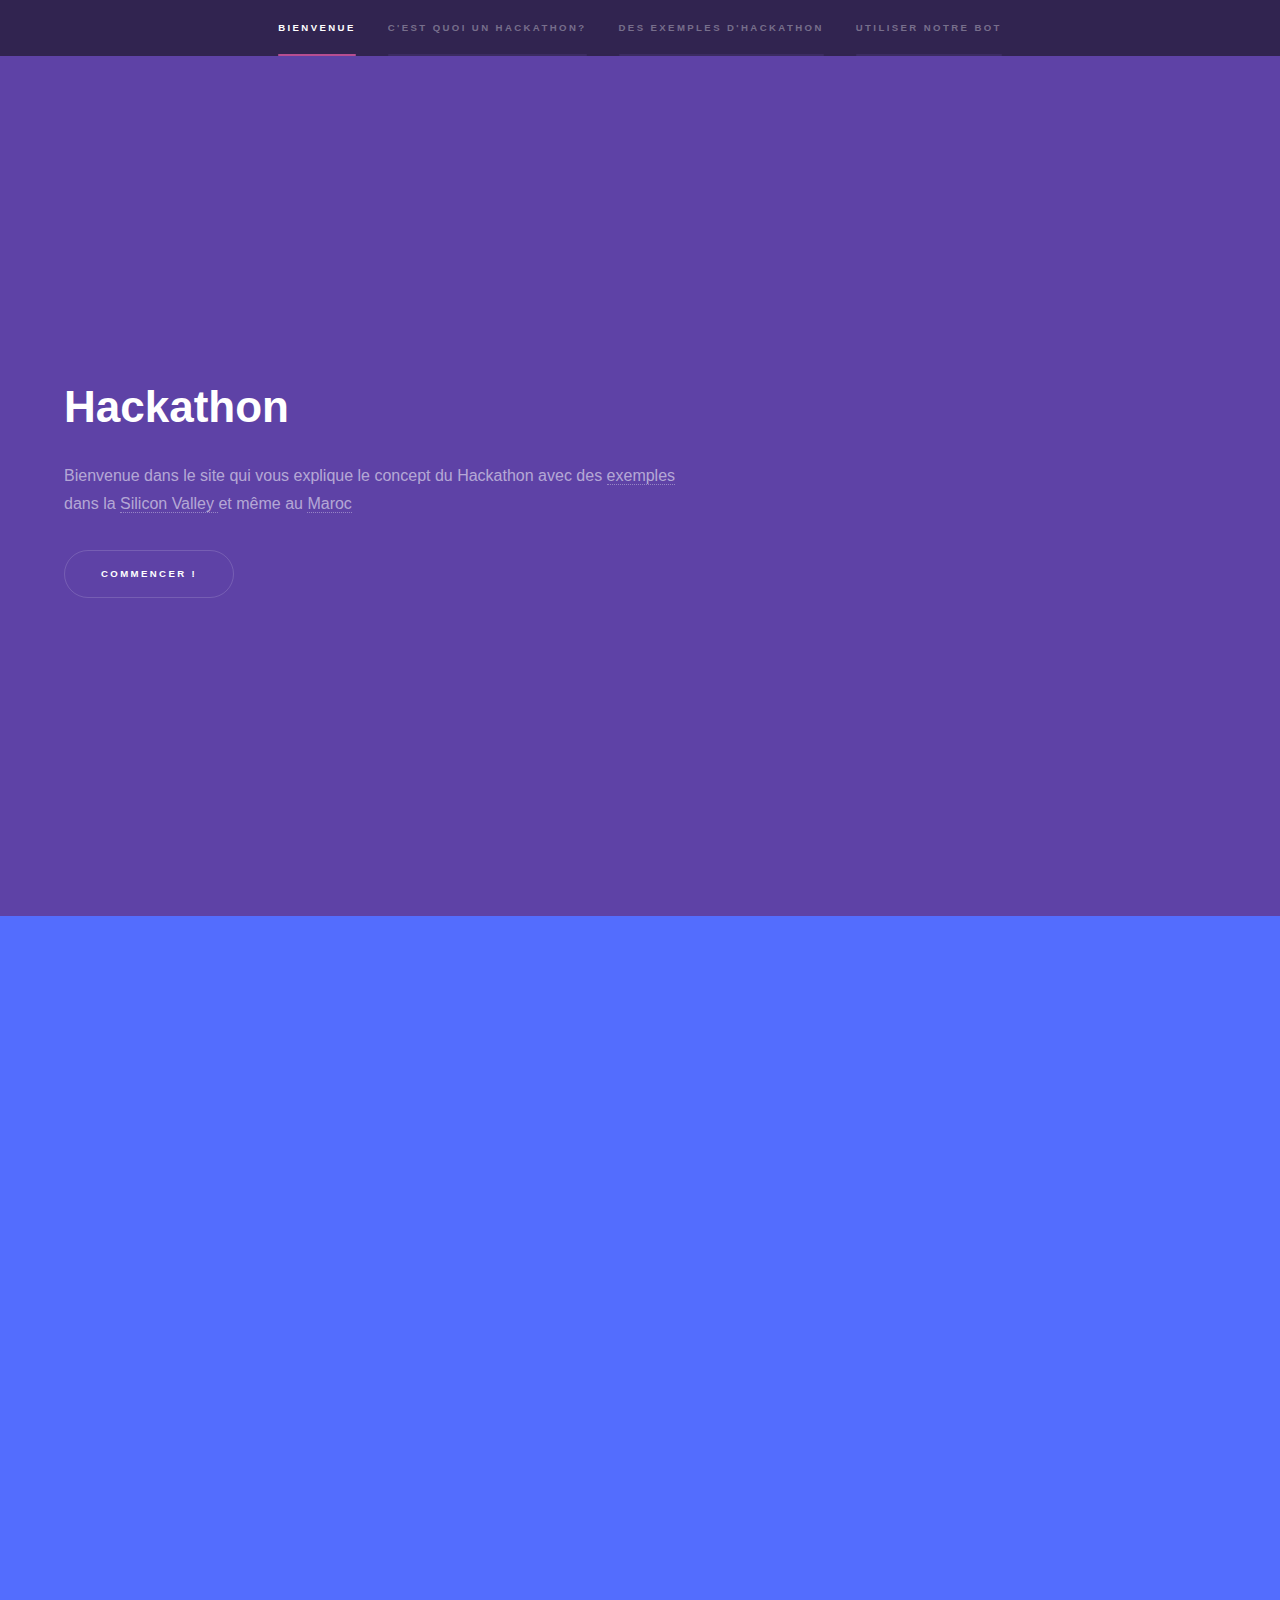
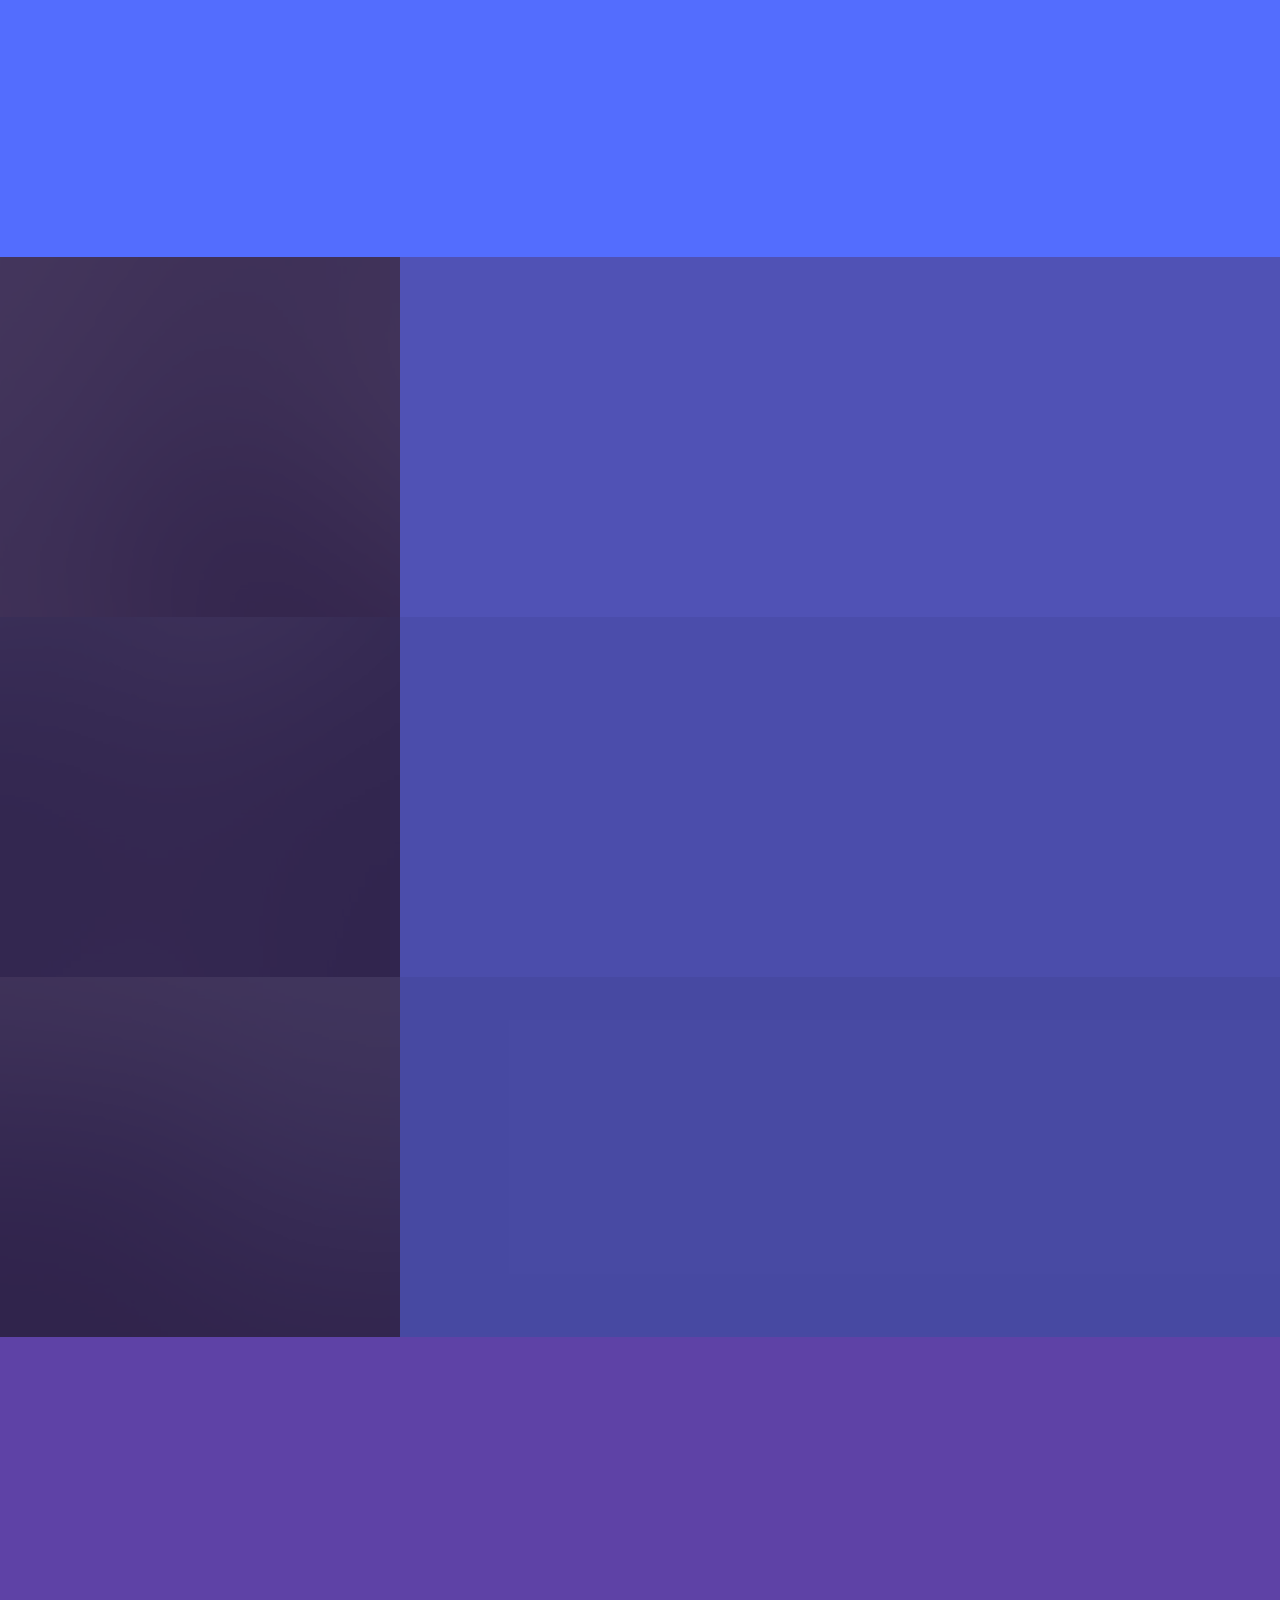
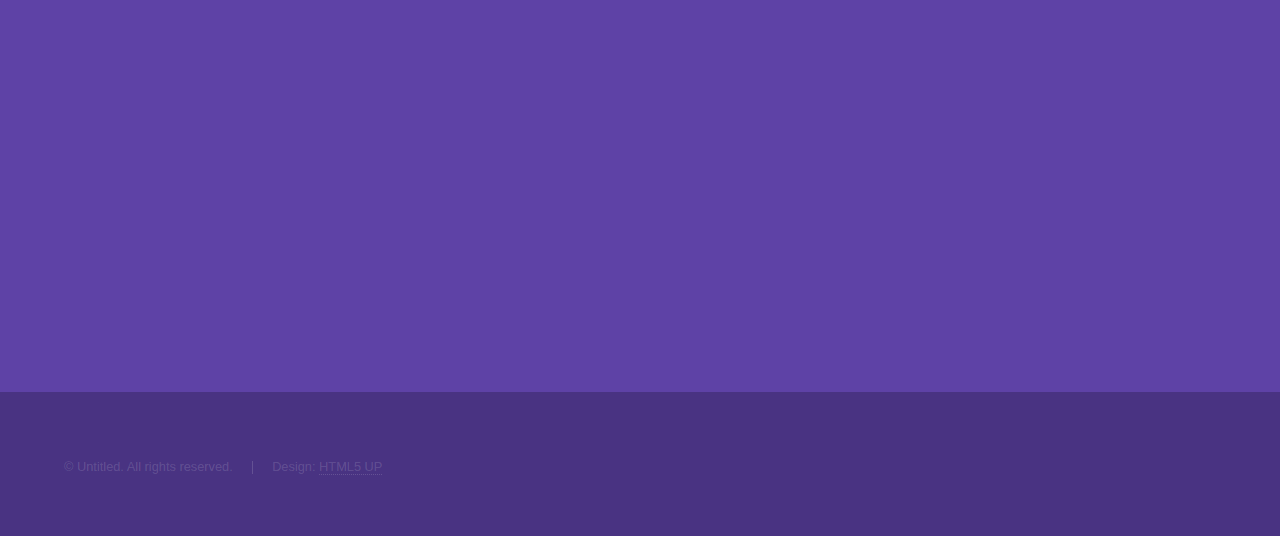
==== commit 5fc0c4d5: "pre-alpha5" ====
--- a/index.html
+++ b/index.html
@@ -8,6 +8,7 @@
 		<link rel="stylesheet" href="assets/css/main.css" />
 		<!--[if lte IE 9]><link rel="stylesheet" href="assets/css/ie9.css" /><![endif]-->
 		<!--[if lte IE 8]><link rel="stylesheet" href="assets/css/ie8.css" /><![endif]-->
+		 <link rel="stylesheet" type="text/css" href="css/style12.css" />
 	</head>
 	<body>
 
@@ -93,7 +94,7 @@
 									<h2>Silicon Valley</h2>
 									<p>Phasellus convallis elit id ullamcorper pulvinar. Duis aliquam turpis mauris, eu ultricies erat malesuada quis. Aliquam dapibus.</p>
 									<ul class="actions">
-										<li><a href="international.html" class="button">Let's Go!</a></li>
+										<li><a href="international.html" class="button">Lets Go!</a></li>
 									</ul>
 								</div>
 							</div>
--- a/assets/css/main.css
+++ b/assets/css/main.css
@@ -2579,7 +2579,7 @@
 				}
 
 				.wrapper.style3 .icon.major:before {
-					color: #b74e91;
+					color: #1a237e;
 				}
 
 				.wrapper.style3-alt .icon.major:before {
@@ -3269,7 +3269,7 @@
 		}
 
 		.wrapper.style3 {
-			background-color: #b74e91;
+			background-color: #536dfe;
 		}
 
 		.wrapper.style3-alt {
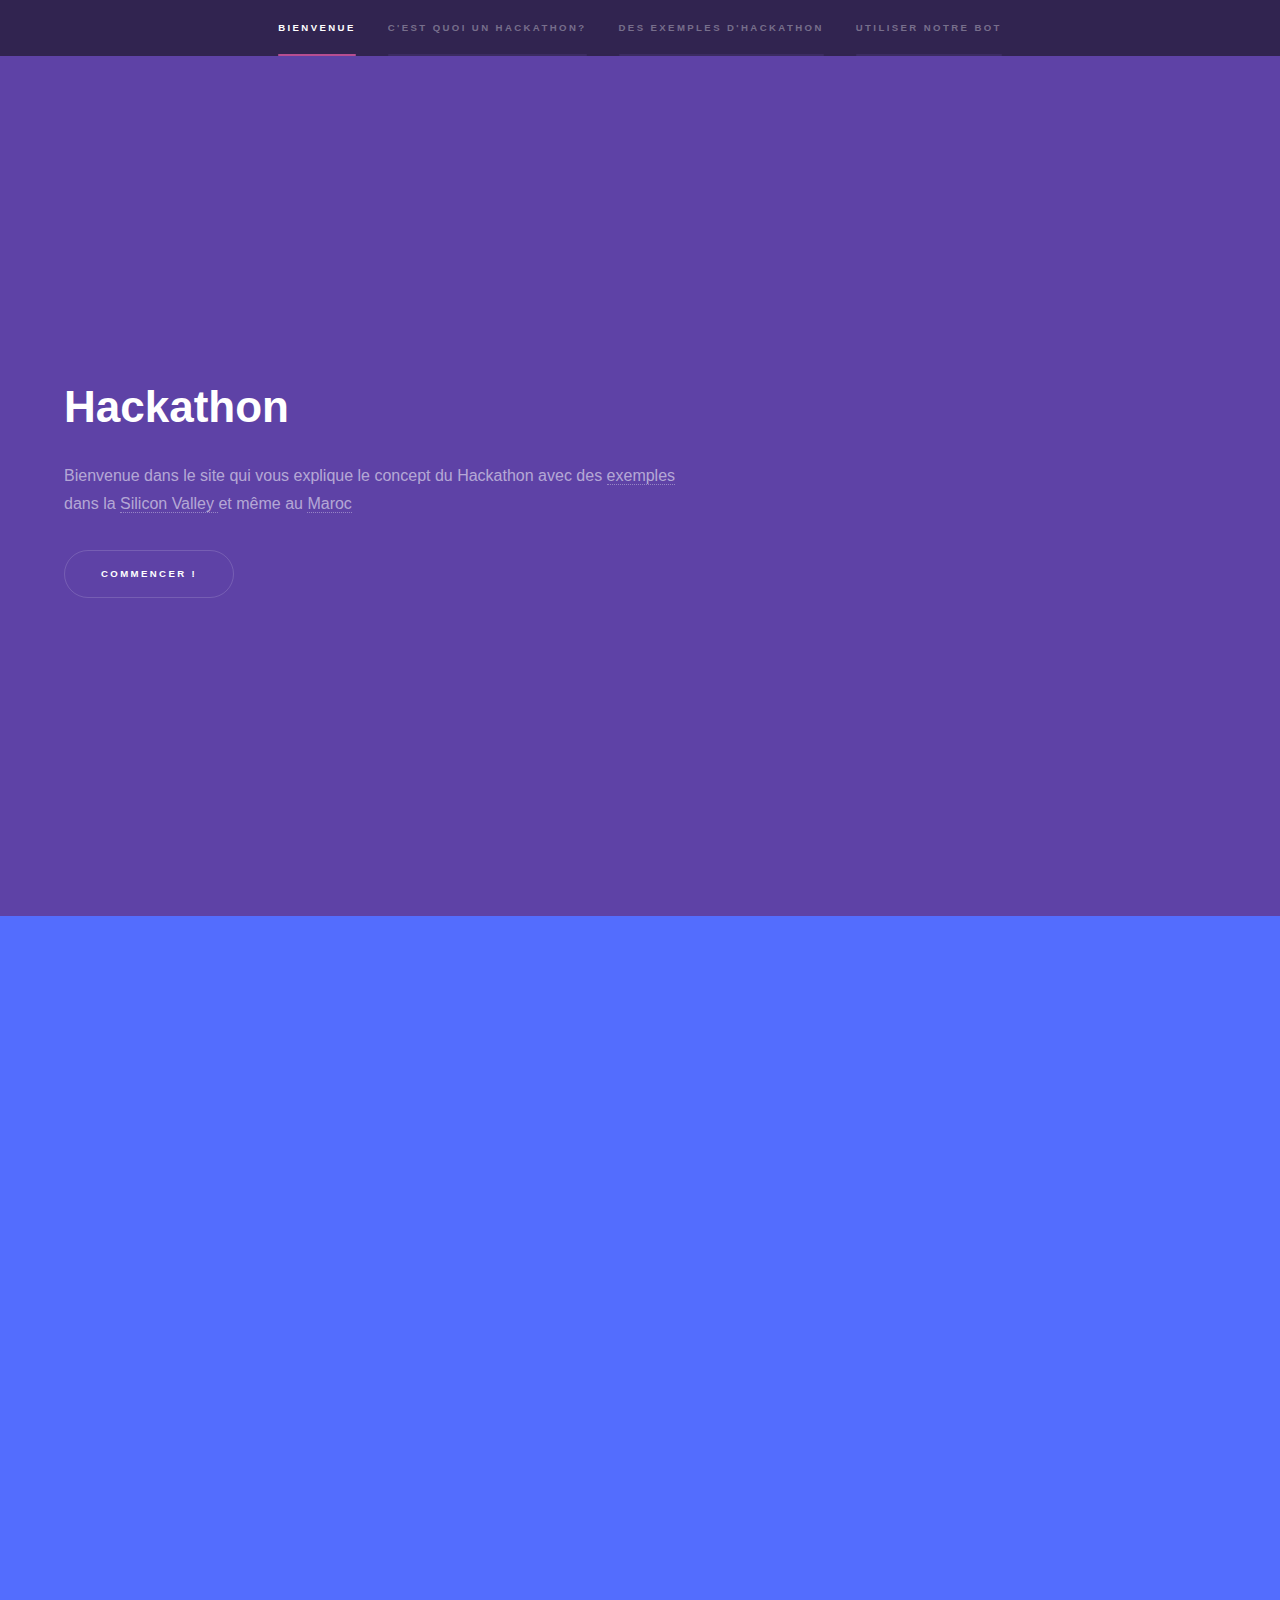
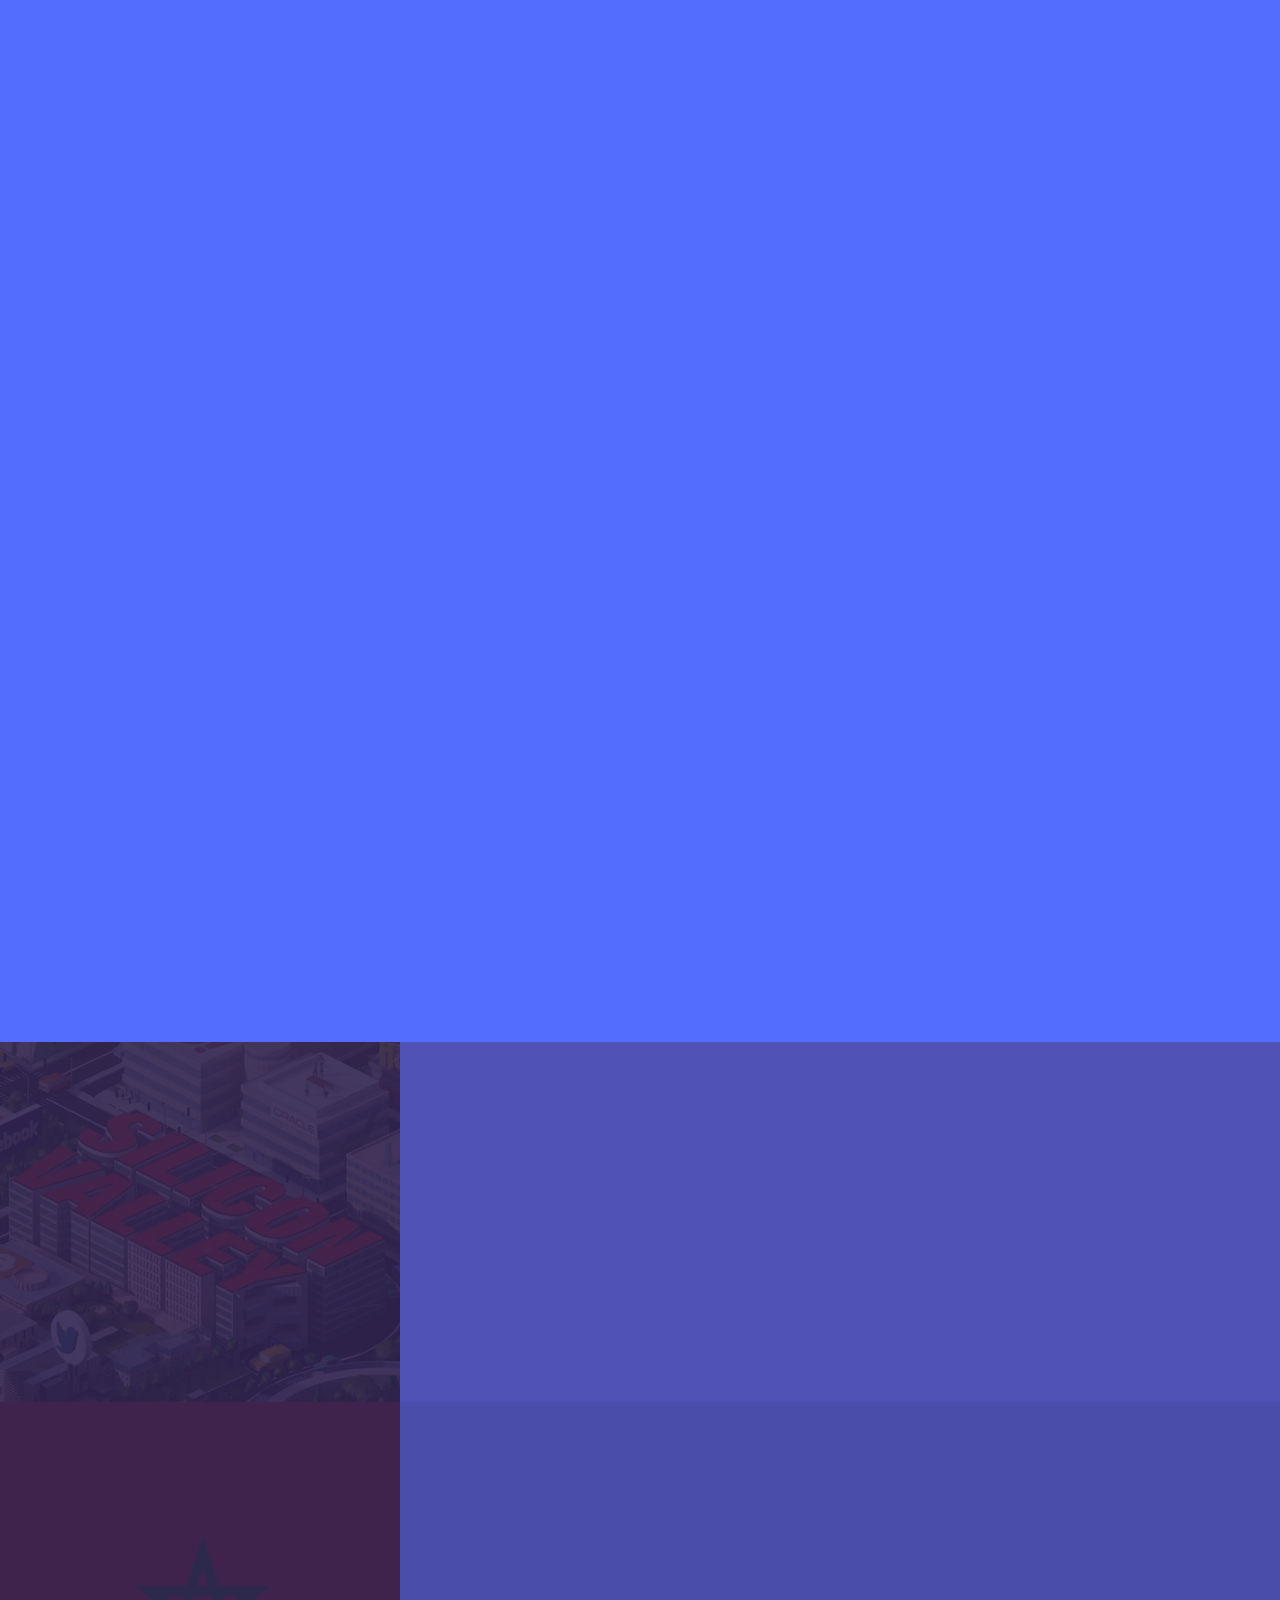
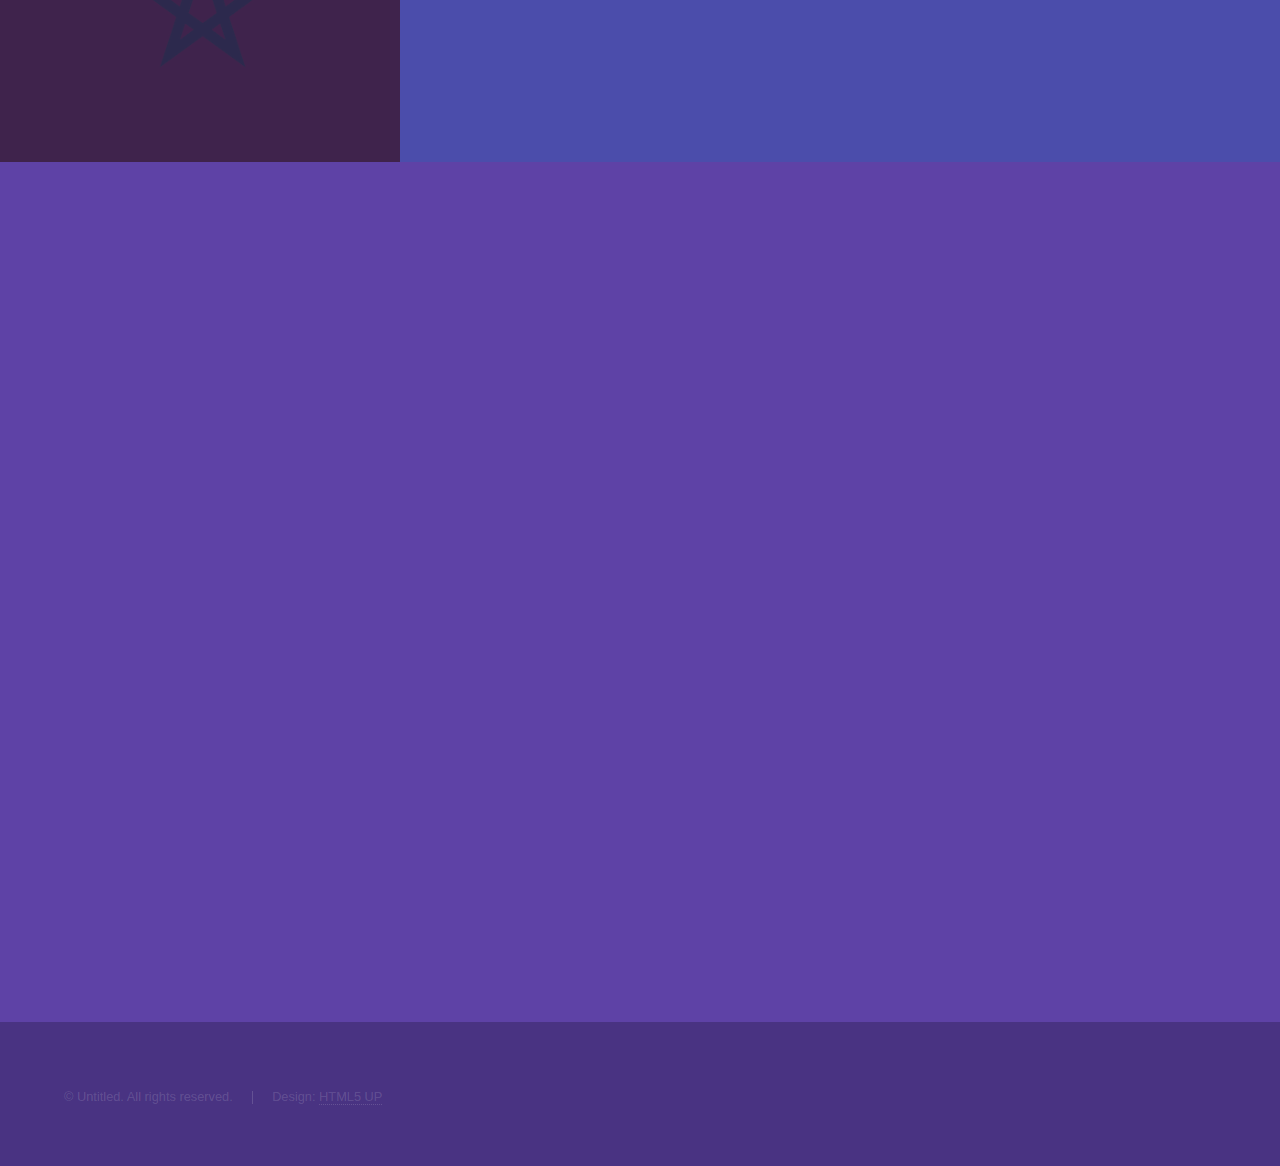
==== commit 519b106c: "pre-alpha10" ====
--- a/index.html
+++ b/index.html
@@ -44,42 +44,45 @@
 				<!-- quoi -->
 					<section id="quoi" class="wrapper style3 fade-up">
 						<div class="inner">
-							<h2>What we do</h2>
-							<p>Phasellus convallis elit id ullamcorper pulvinar. Duis aliquam turpis mauris, eu ultricies erat malesuada quis. Aliquam dapibus, lacus eget hendrerit bibendum, urna est aliquam sem, sit amet imperdiet est velit quis lorem.</p>
+							<h2>Un Hackathon c'est quoi ?</h2>
+							<p>Le mot Hackathon désigne à la fois le principe, le moment et le lieu d'un événement où un groupe de développeurs volontaires se réunissent pour faire de la programmation informatique collaborative, sur plusieurs jours. C'est un processus créatif fréquemment utilisé dans le domaine de l'innovation numérique.</p>
 							<div class="features">
 								<section>
-									<span class="icon major fa-code"></span>
-									<h3>Lorem ipsum amet</h3>
-									<p>Phasellus convallis elit id ullam corper amet et pulvinar. Duis aliquam turpis mauris, sed ultricies erat dapibus.</p>
+									<span class="icon major fa fa-cog fa-spin"></span>
+									<h3 style = "font-size: 24px;">Définition</h3>
+									<p style = "font-size: 20px, text-align: justify, text-justify: inter-word;">Contraction de « hack » et de « marathon », un Hackathon était, à l'origine, un rassemblement de développeurs ayant pour objectif de mener une session intensive de programmation informatique collaborative sur un laps de temps court (souvent un week-end ou au minimum entre 8 et 12 heures), sans interruption.</p>
 								</section>
 								<section>
-									<span class="icon major fa-lock"></span>
-									<h3>Aliquam sed nullam</h3>
-									<p>Phasellus convallis elit id ullam corper amet et pulvinar. Duis aliquam turpis mauris, sed ultricies erat dapibus.</p>
+									<span class="icon major fa-book"></span>
+									<h3 style = "font-size: 24px;">Historique</h3>
+									<p style = "font-size: 20px, text-align: justify, text-justify: inter-word;">Le Hackathon est à l'origine un rassemblement de développeurs, généralement organisés en équipe, par ou autour d'un ou plusieurs porteur(s) de projet avec l’objectif commun de tester une idée et de produire un prototype d'application en quelques heures (principe du prototypage rapide). Sous forme de concours chronométré, l'équipe gagnante est généralement désignée par un jury à l’issue du temps imparti.</p>
 								</section>
 								<section>
-									<span class="icon major fa-cog"></span>
-									<h3>Sed erat ullam corper</h3>
-									<p>Phasellus convallis elit id ullam corper amet et pulvinar. Duis aliquam turpis mauris, sed ultricies erat dapibus.</p>
+									<span class="icon major fa-code"></span>
+									<h3 style = "font-size: 24px;">La Philosophie</h3>
+									<p style = "font-size: 20px, text-align: justify, text-justify: inter-word;">La « philosophie » du Hackathon prend sa source dans les idées des communautés de développeurs du mouvement Free/Libre Open Source Software. Que ce soit au travers d’évènements festifs tels que le Burning Man, ou plus studieux comme les barCamps, l’esprit communautaire est entretenu par le jeu consistant à relever des défis en équipe (émulation), et par le partage d'un jargon technique, d'une expertise voire d'un mode de vie particulier.</p>
 								</section>
 								<section>
-									<span class="icon major fa-desktop"></span>
-									<h3>Veroeros quis lorem</h3>
-									<p>Phasellus convallis elit id ullam corper amet et pulvinar. Duis aliquam turpis mauris, sed ultricies erat dapibus.</p>
+									<span class="icon major fa-question-circle"></span>
+									<h3 style = "font-size: 24px;">Le But?</h3>
+									<p style = "font-size: 20px, text-align: justify, text-justify: inter-word;">Le hackathon est aussi une plate-forme d'apprentissage par et avec les pairs plus ou moins « informelle », un lieu où l'on apprend en créant et où l'on entretien un « savoir informel » ; L’expérimentation, et la sérendipité sont également très présentes dans ce type de manifestation.</p>
 								</section>
 								<section>
-									<span class="icon major fa-chain"></span>
-									<h3>Urna quis bibendum</h3>
-									<p>Phasellus convallis elit id ullam corper amet et pulvinar. Duis aliquam turpis mauris, sed ultricies erat dapibus.</p>
+									<span class="icon major fa-terminal"></span>
+									<h3 style = "font-size: 24px;">Comment ça se passe ?</h3>
+									<p style = "font-size: 20px, text-align: justify, text-justify: inter-word;">L'esprit d'émulation et la vitesse sont deux caractéristiques déterminantes de l’organisation. Le délai de réalisation extrêmement court introduit un stress positif dans les équipes. Il focalise les participants sur le résultat final. Il exclut tout ce qui pourrait retarder la réalisation : études de faisabilité, discussions stériles. Dans la prise de décisions, il redonne une place importante à l’instinct et contribue à maintenir la concentration des développeurs sur les tâches essentielles au fonctionnement général du projet. En imposant le travail de nuit, il confère un caractère exceptionnel à l’évènement, renforçant probablement le plaisir d’y participer.</p>
 								</section>
 								<section>
-									<span class="icon major fa-diamond"></span>
-									<h3>Aliquam urna dapibus</h3>
-									<p>Phasellus convallis elit id ullam corper amet et pulvinar. Duis aliquam turpis mauris, sed ultricies erat dapibus.</p>
+									<span class="icon major fa-bolt"></span>
+									<h3 style = "font-size: 24px;">Les Critiques.</h3>
+									<p style = "font-size: 20px, text-align: justify, text-justify: inter-word;">Il est parfois reproché au Hackathon d'être un moyen d'enrôler ou de faire travailler des gens sans les payer et d'exploiter leur créativité au profit d'innovations éventuellement ensuite "récupérées" ou brevetées pour en tirer d'éventuels bénéfices financiers. C'est une des raisons qui font que certains participants apprécient que le résultat de leurs travaux soit ensuite disponible en open source et open data, afin qu'il reste dans le bien commun. La question de la propriété intellectuelle d'innovations ainsi produites en commun n'est pas toujours abordée.</p>
 								</section>
 							</div>
-							<ul class="actions">
-								<li><a href="#" class="button">Learn more</a></li>
+							<ul class="actions vertical">
+								<li style = "font-size: 20px;"><a href="international.html" class="button special fit">Des Exemples de la Silicon Valley</a></li>
+							</ul>
+							<ul class="actions vertical">
+								<li style = "font-size: 20px;"><a href="maroc.html" class="button special fit">Des Exemples au Maroc</a></li>
 							</ul>
 						</div>
 					</section>
@@ -100,7 +103,7 @@
 							</div>
 						</section>
 						<section>
-							<a href="#" class="image"><img src="images/pic02.jpg" alt="" data-position="top center" /></a>
+							<a href="#" class="image"><img src="images/pic02.png" alt="" data-position="top center" /></a>
 							<div class="content">
 								<div class="inner">
 									<h2>Le Maroc</h2>
@@ -111,77 +114,20 @@
 								</div>
 							</div>
 						</section>
-						<section>
-							<a href="#" class="image"><img src="images/pic03.jpg" alt="" data-position="25% 25%" /></a>
-							<div class="content">
-								<div class="inner">
-									<h2>Ultricies aliquam</h2>
-									<p>Phasellus convallis elit id ullamcorper pulvinar. Duis aliquam turpis mauris, eu ultricies erat malesuada quis. Aliquam dapibus.</p>
-									<ul class="actions">
-										<li><a href="#" class="button">Learn more</a></li>
-									</ul>
-								</div>
-							</div>
-						</section>
 					</section>
 
 				
 				<!-- bot -->
-					<section id="bot" class="wrapper style1 fade-up">
+				<section id="bot" class="wrapper style1 fullscreen fade-up">
 						<div class="inner">
-							<h2>Get in touch</h2>
-							<p>Phasellus convallis elit id ullamcorper pulvinar. Duis aliquam turpis mauris, eu ultricies erat malesuada quis. Aliquam dapibus, lacus eget hendrerit bibendum, urna est aliquam sem, sit amet imperdiet est velit quis lorem.</p>
-							<div class="split style1">
-								<section>
-									<form method="post" action="#">
-										<div class="field half first">
-											<label for="name">Name</label>
-											<input type="text" name="name" id="name" />
-										</div>
-										<div class="field half">
-											<label for="email">Email</label>
-											<input type="text" name="email" id="email" />
-										</div>
-										<div class="field">
-											<label for="message">Message</label>
-											<textarea name="message" id="message" rows="5"></textarea>
-										</div>
-										<ul class="actions">
-											<li><a href="" class="button submit">Send Message</a></li>
-										</ul>
-									</form>
-								</section>
-								<section>
-									<ul class="contact">
-										<li>
-											<h3>Address</h3>
-											<span>12345 Somewhere Road #654<br />
-											Nashville, TN 00000-0000<br />
-											USA</span>
-										</li>
-										<li>
-											<h3>Email</h3>
-											<a href="#">user@untitled.tld</a>
-										</li>
-										<li>
-											<h3>Phquoi</h3>
-											<span>(000) 000-0000</span>
-										</li>
-										<li>
-											<h3>Social</h3>
-											<ul class="icons">
-												<li><a href="#" class="fa-twitter"><span class="label">Twitter</span></a></li>
-												<li><a href="#" class="fa-facebook"><span class="label">Facebook</span></a></li>
-												<li><a href="#" class="fa-github"><span class="label">GitHub</span></a></li>
-												<li><a href="#" class="fa-instagram"><span class="label">Instagram</span></a></li>
-												<li><a href="#" class="fa-linkedin"><span class="label">LinkedIn</span></a></li>
-											</ul>
-										</li>
-									</ul>
-								</section>
-							</div>
+							<h1>Hackathon</h1>
+							<p>Bienvenue dans le site qui vous explique le concept du Hackathon avec des <a href="exemples.html">exemples</a><br/> dans la <a href="international.html"> Silicon Valley </a> et même au <a href="maroc.html"> Maroc</a></p>
+							<ul class="actions">
+								<li><a href="#quoi" class="button scrolly">Commencer !</a></li>
+							</ul>
 						</div>
 					</section>
+					
 
 			</div>
 
--- a/assets/css/main.css
+++ b/assets/css/main.css
@@ -1,10 +1,5 @@
 @import url(font-awesome.min.css);
 
-/*
-	Hyperspace by HTML5 UP
-	html5up.net | @ajlkn
-	Free for personal and commercial use under the CCA 3.0 license (html5up.net/license)
-*/
 
 /* Reset */
 
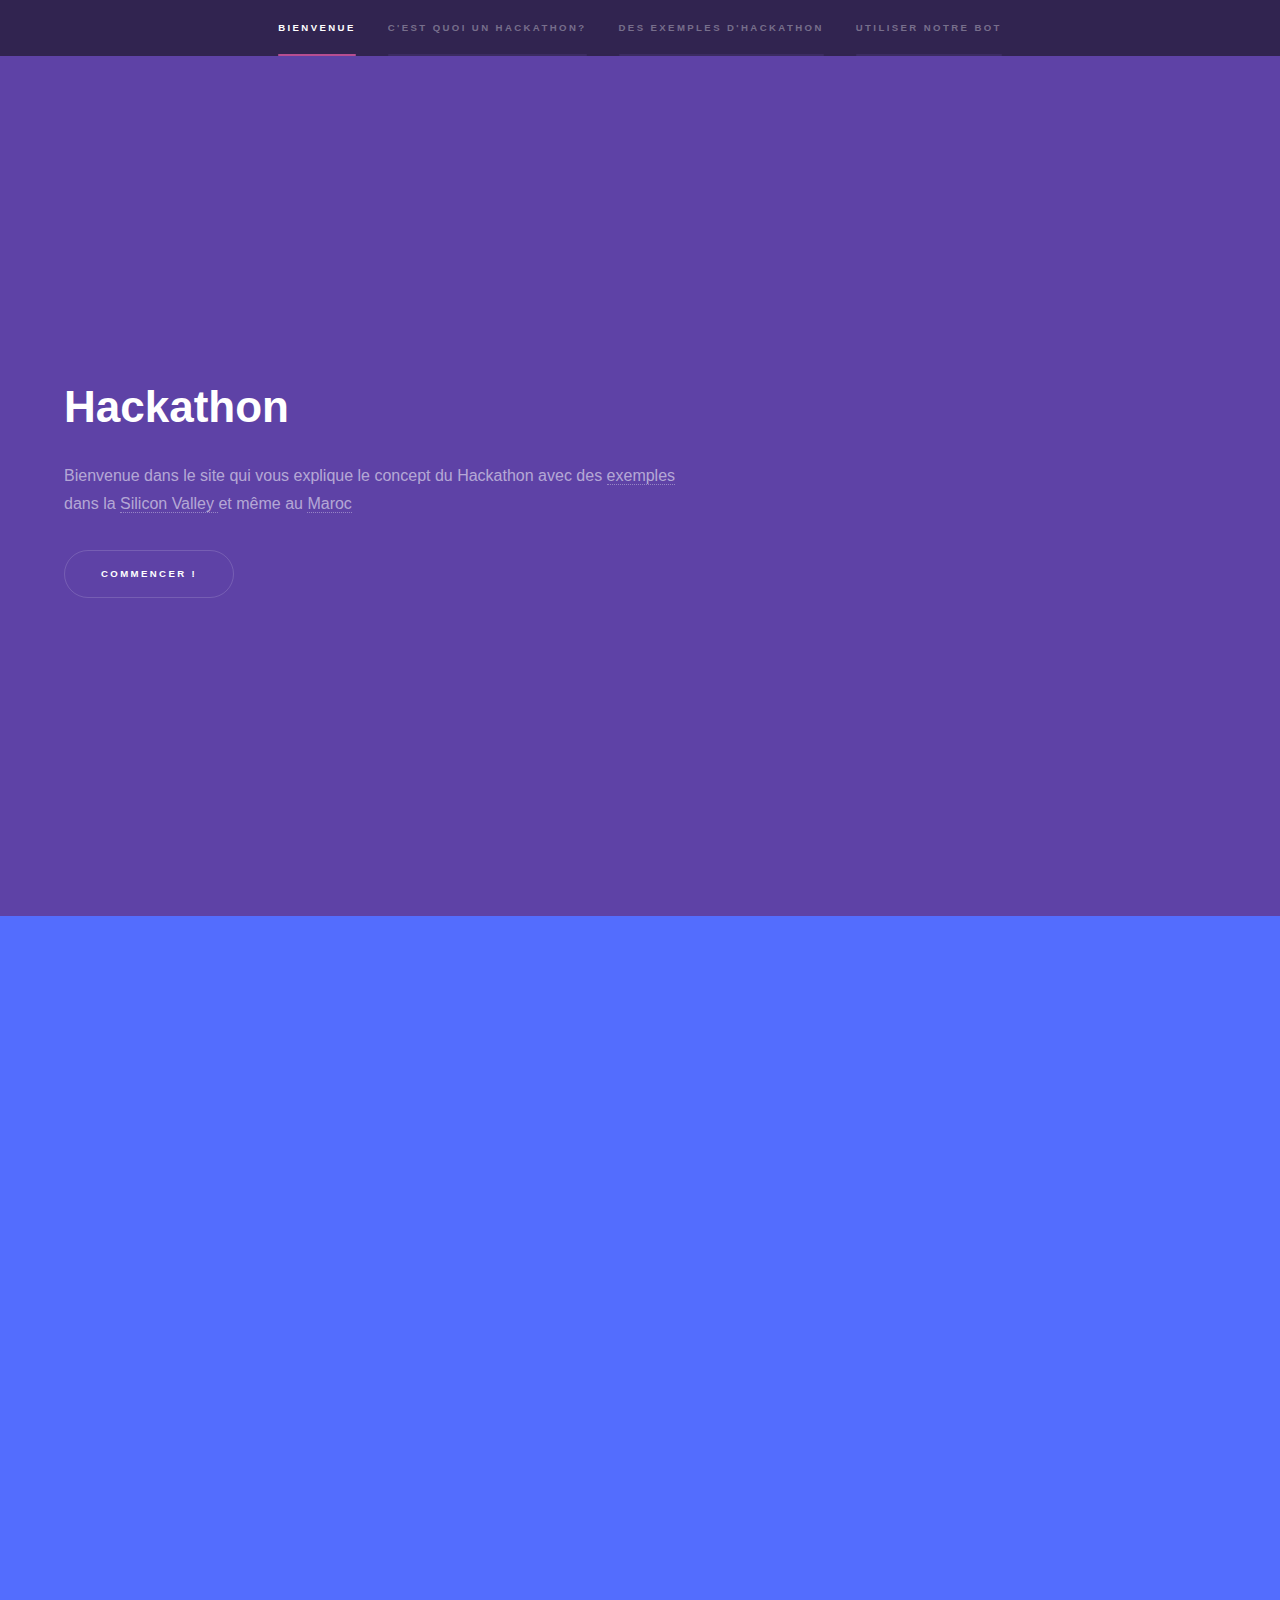
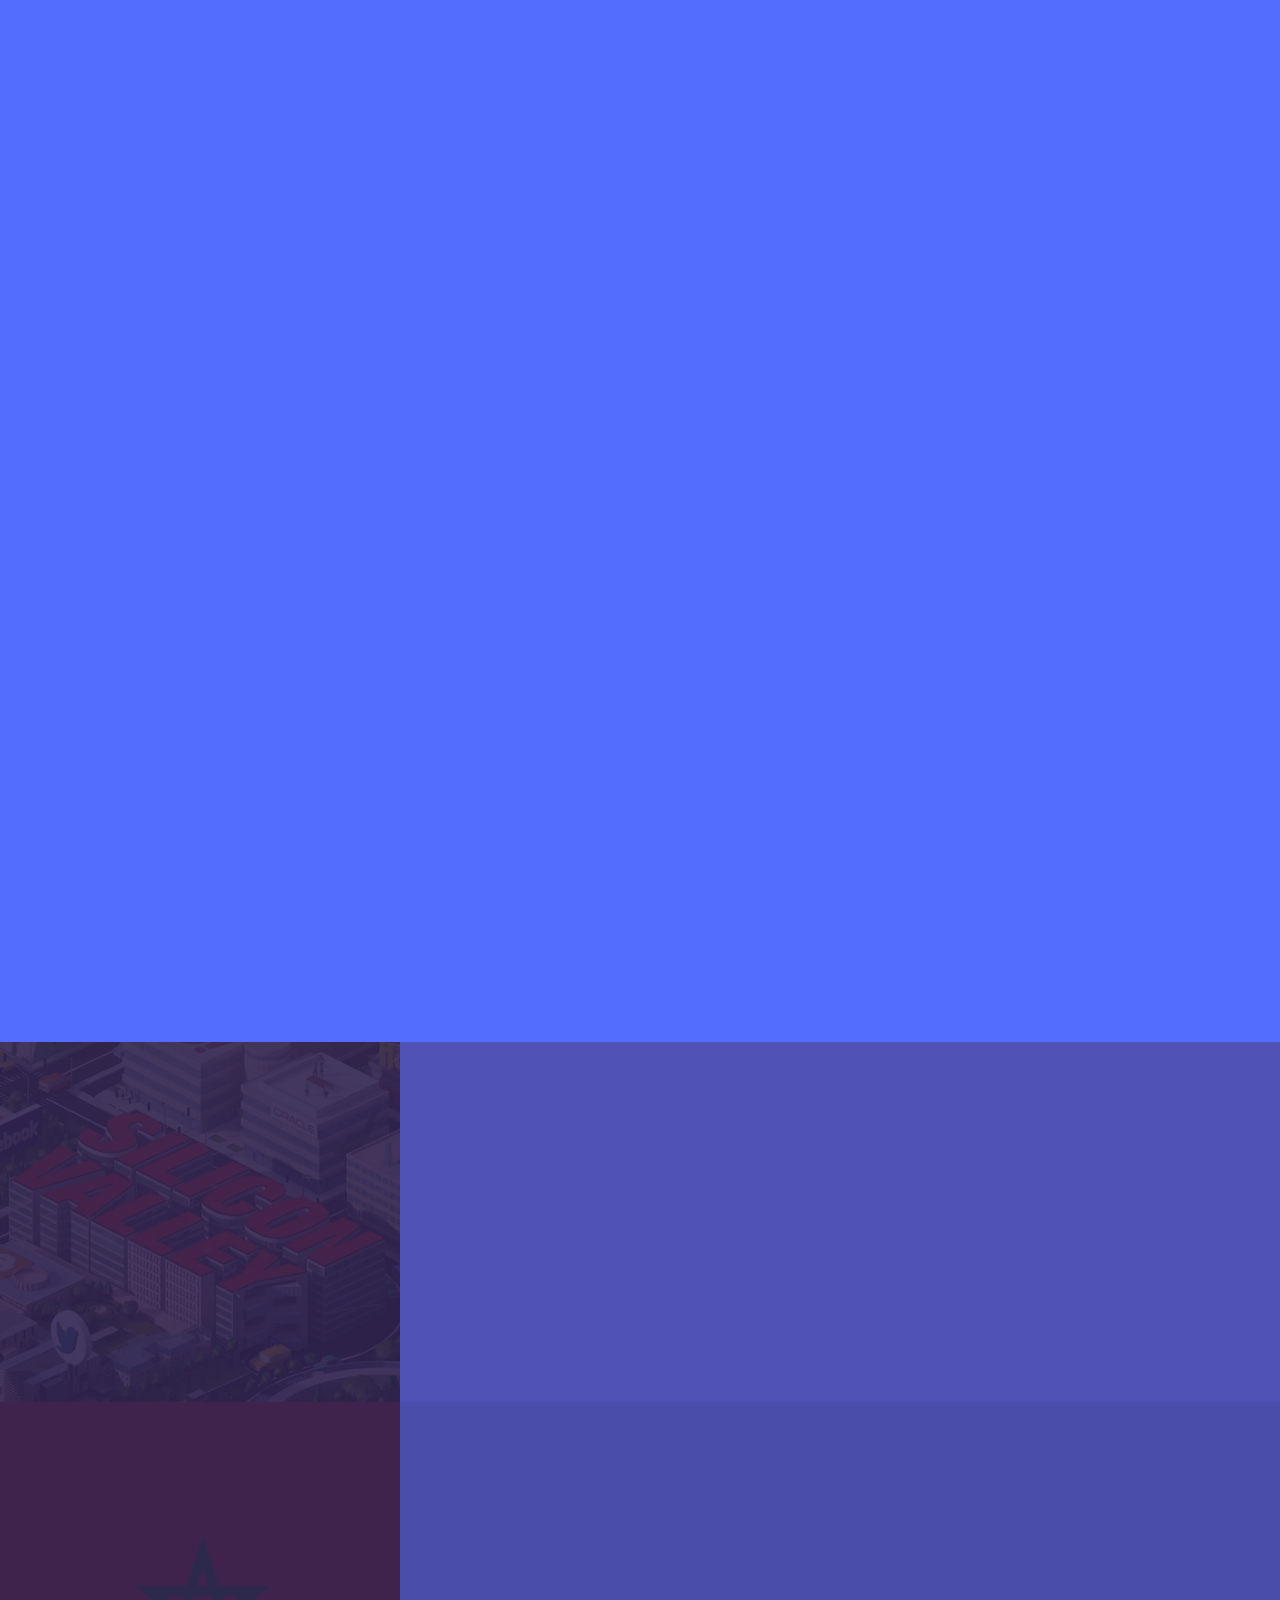
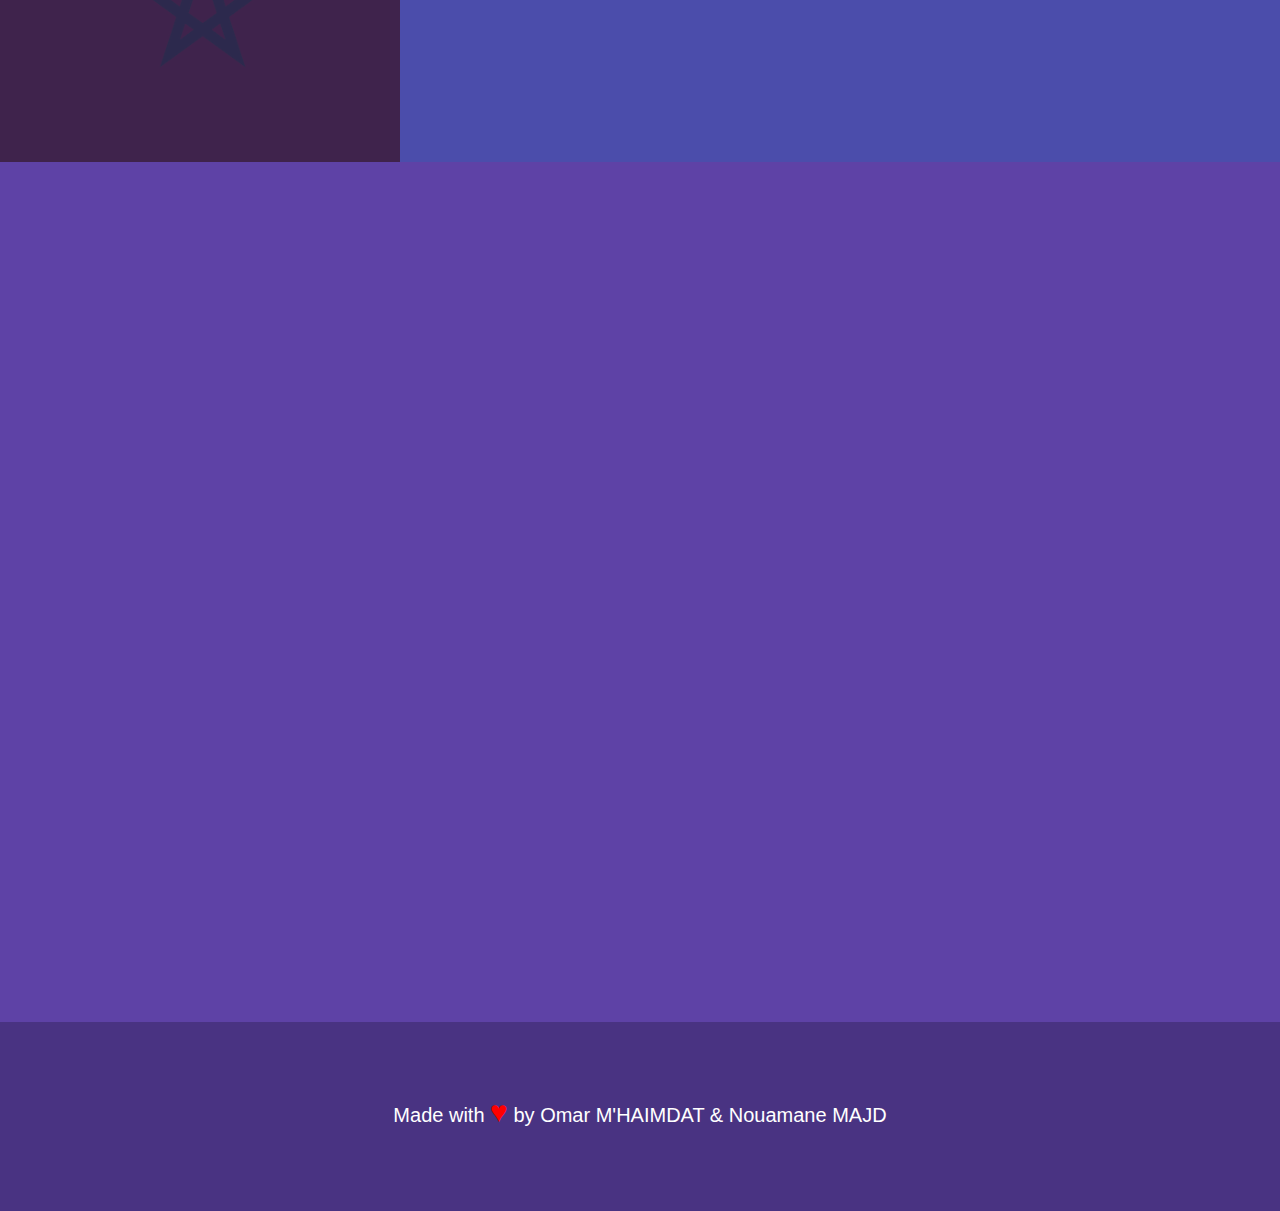
==== commit dd7a76ae: "pre-alpha10.2" ====
--- a/index.html
+++ b/index.html
@@ -8,7 +8,6 @@
 		<link rel="stylesheet" href="assets/css/main.css" />
 		<!--[if lte IE 9]><link rel="stylesheet" href="assets/css/ie9.css" /><![endif]-->
 		<!--[if lte IE 8]><link rel="stylesheet" href="assets/css/ie8.css" /><![endif]-->
-		 <link rel="stylesheet" type="text/css" href="css/style12.css" />
 	</head>
 	<body>
 
@@ -33,7 +32,7 @@
 					<section id="bienvenue" class="wrapper style1 fullscreen fade-up">
 						<div class="inner">
 							<h1>Hackathon</h1>
-							<p>Bienvenue dans le site qui vous explique le concept du Hackathon avec des <a href="exemples.html">exemples</a><br/> dans la <a href="international.html"> Silicon Valley </a> et même au <a href="maroc.html"> Maroc</a></p>
+							<p>Bienvenue dans le site qui vous explique le concept du Hackathon avec des <a href="#exemples">exemples</a><br/> dans la <a href="international.html"> Silicon Valley </a> et même au <a href="maroc.html">Maroc</a></p>
 							<ul class="actions">
 								<li><a href="#quoi" class="button scrolly">Commencer !</a></li>
 							</ul>
@@ -94,10 +93,10 @@
 							<a href="#" class="image"><img src="images/pic01.jpg" alt="" data-position="center center" /></a>
 							<div class="content">
 								<div class="inner">
-									<h2>Silicon Valley</h2>
-									<p>Phasellus convallis elit id ullamcorper pulvinar. Duis aliquam turpis mauris, eu ultricies erat malesuada quis. Aliquam dapibus.</p>
+									<h2><a href="international.html">Silicon Valley &#9754;</a></h2>
+									<p style="font-size: 24px;">La oû tout à commencer et continu &Sigma;.</p>
 									<ul class="actions">
-										<li><a href="international.html" class="button">Lets Go!</a></li>
+										<li><a href="international.html" class="button">Lets Go! &#10004;</a></li>
 									</ul>
 								</div>
 							</div>
@@ -106,10 +105,10 @@
 							<a href="#" class="image"><img src="images/pic02.png" alt="" data-position="top center" /></a>
 							<div class="content">
 								<div class="inner">
-									<h2>Le Maroc</h2>
-									<p>Phasellus convallis elit id ullamcorper pulvinar. Duis aliquam turpis mauris, eu ultricies erat malesuada quis. Aliquam dapibus.</p>
+									<h2><a href="maroc.html">Le Maroc &#9754;</a></h2>
+									<p style="font-size: 24px;">Nôtre chère Pays &#9829;.</p>
 									<ul class="actions">
-										<li><a href="maroc.html" class="button">Yalah !</a></li>
+										<li><a href="maroc.html" class="button">Yalah ! &#10004;</a></li>
 									</ul>
 								</div>
 							</div>
@@ -120,22 +119,21 @@
 				<!-- bot -->
 				<section id="bot" class="wrapper style1 fullscreen fade-up">
 						<div class="inner">
-							<h1>Hackathon</h1>
-							<p>Bienvenue dans le site qui vous explique le concept du Hackathon avec des <a href="exemples.html">exemples</a><br/> dans la <a href="international.html"> Silicon Valley </a> et même au <a href="maroc.html"> Maroc</a></p>
-							<ul class="actions">
-								<li><a href="#quoi" class="button scrolly">Commencer !</a></li>
+							<h1 style="text-align: center; font-size: 45px;">ChatBot</h1>
+							<p style="text-align: center; font-size: 25px;"> Venez vous amusez avec notre ChatBot, qui est à la fois informatif et bien sûr génial.</p>
+							<ul class="actions vertical">
+								<li style = "font-size: 25px; text-align:center;"><a href="bot.html" class="button special">Hello &#9760;</a></li>
 							</ul>
 						</div>
 					</section>
 					
-
 			</div>
 
 		<!-- Footer -->
 			<footer id="footer" class="wrapper style1-alt">
 				<div class="inner">
 					<ul class="menu">
-						<li>&copy; Untitled. All rights reserved.</li><li>Design: <a href="http://html5up.net">HTML5 UP</a></li>
+						<p style= "text-align: center; color:white; font-size: 20px;">Made with <span style="color: red; font-size: 30px;">&hearts;</span> by Omar M'HAIMDAT &amp; Nouamane MAJD</p>
 					</ul>
 				</div>
 			</footer>
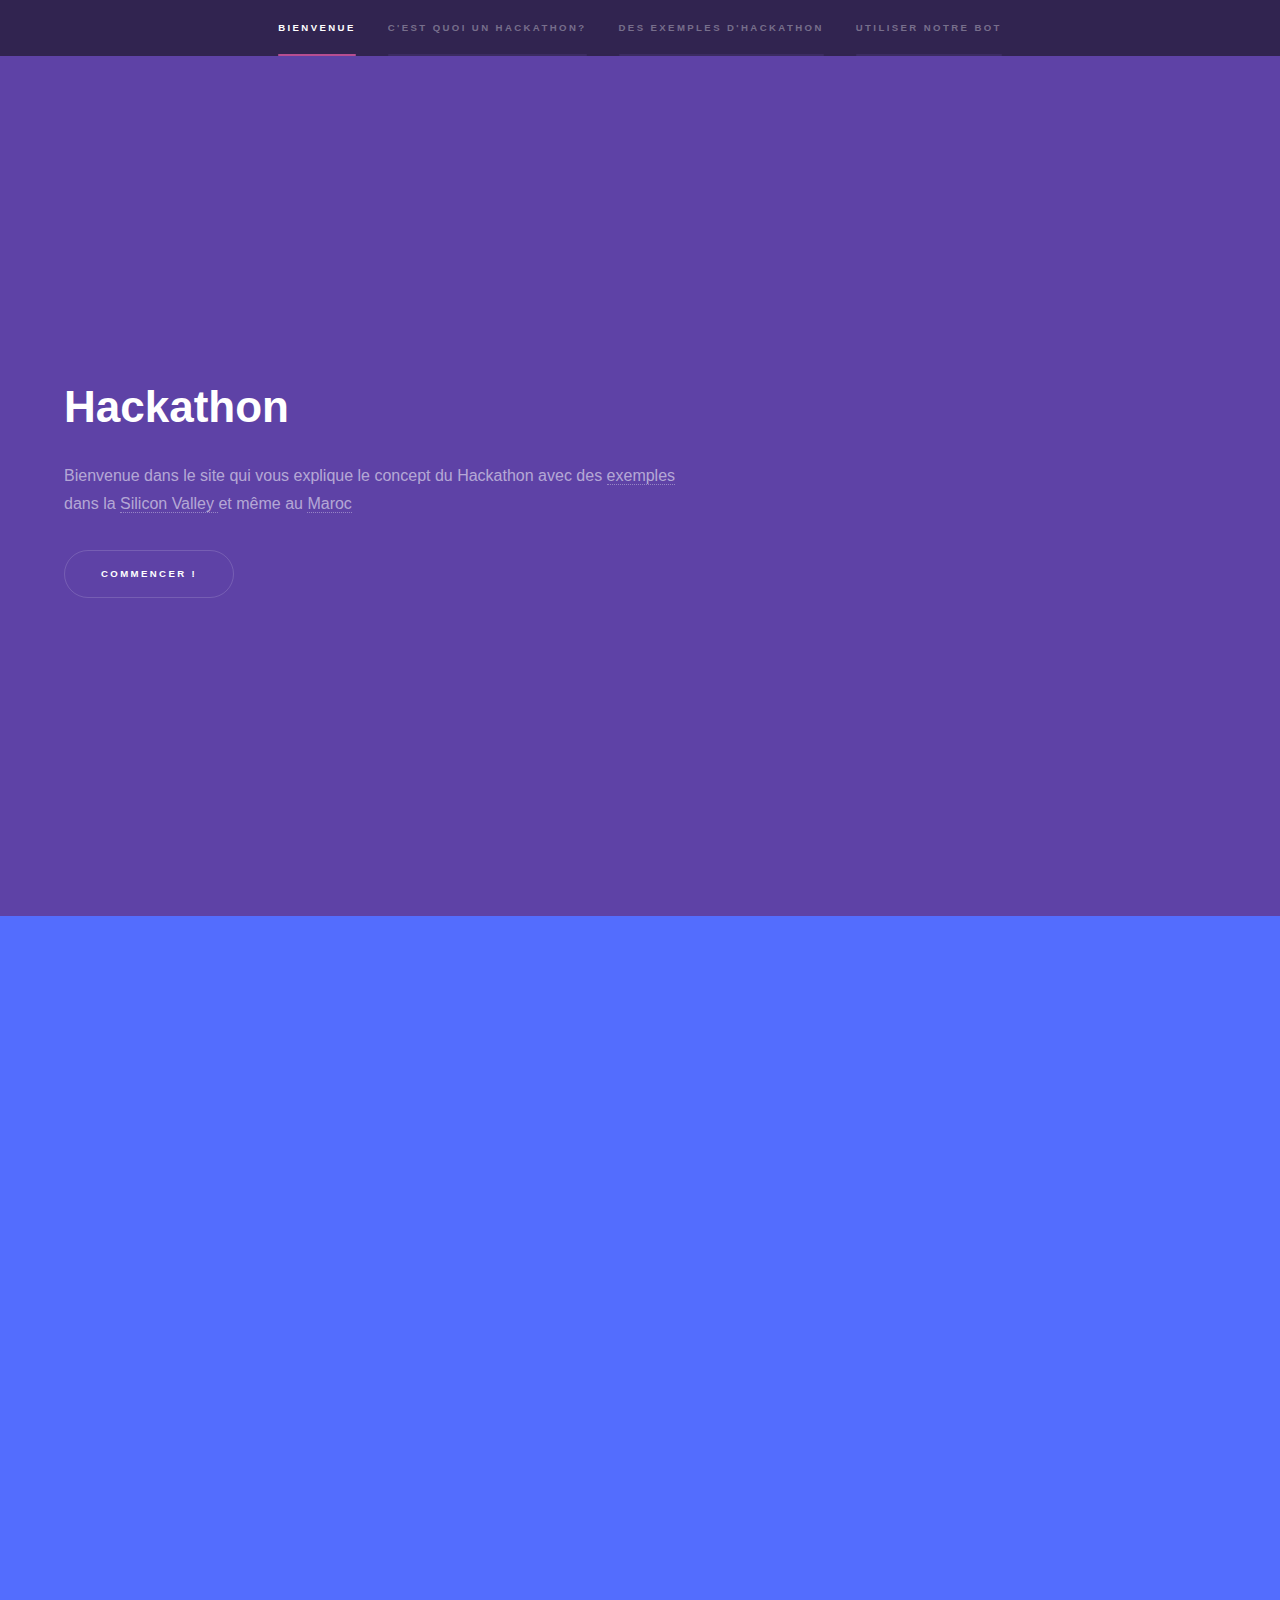
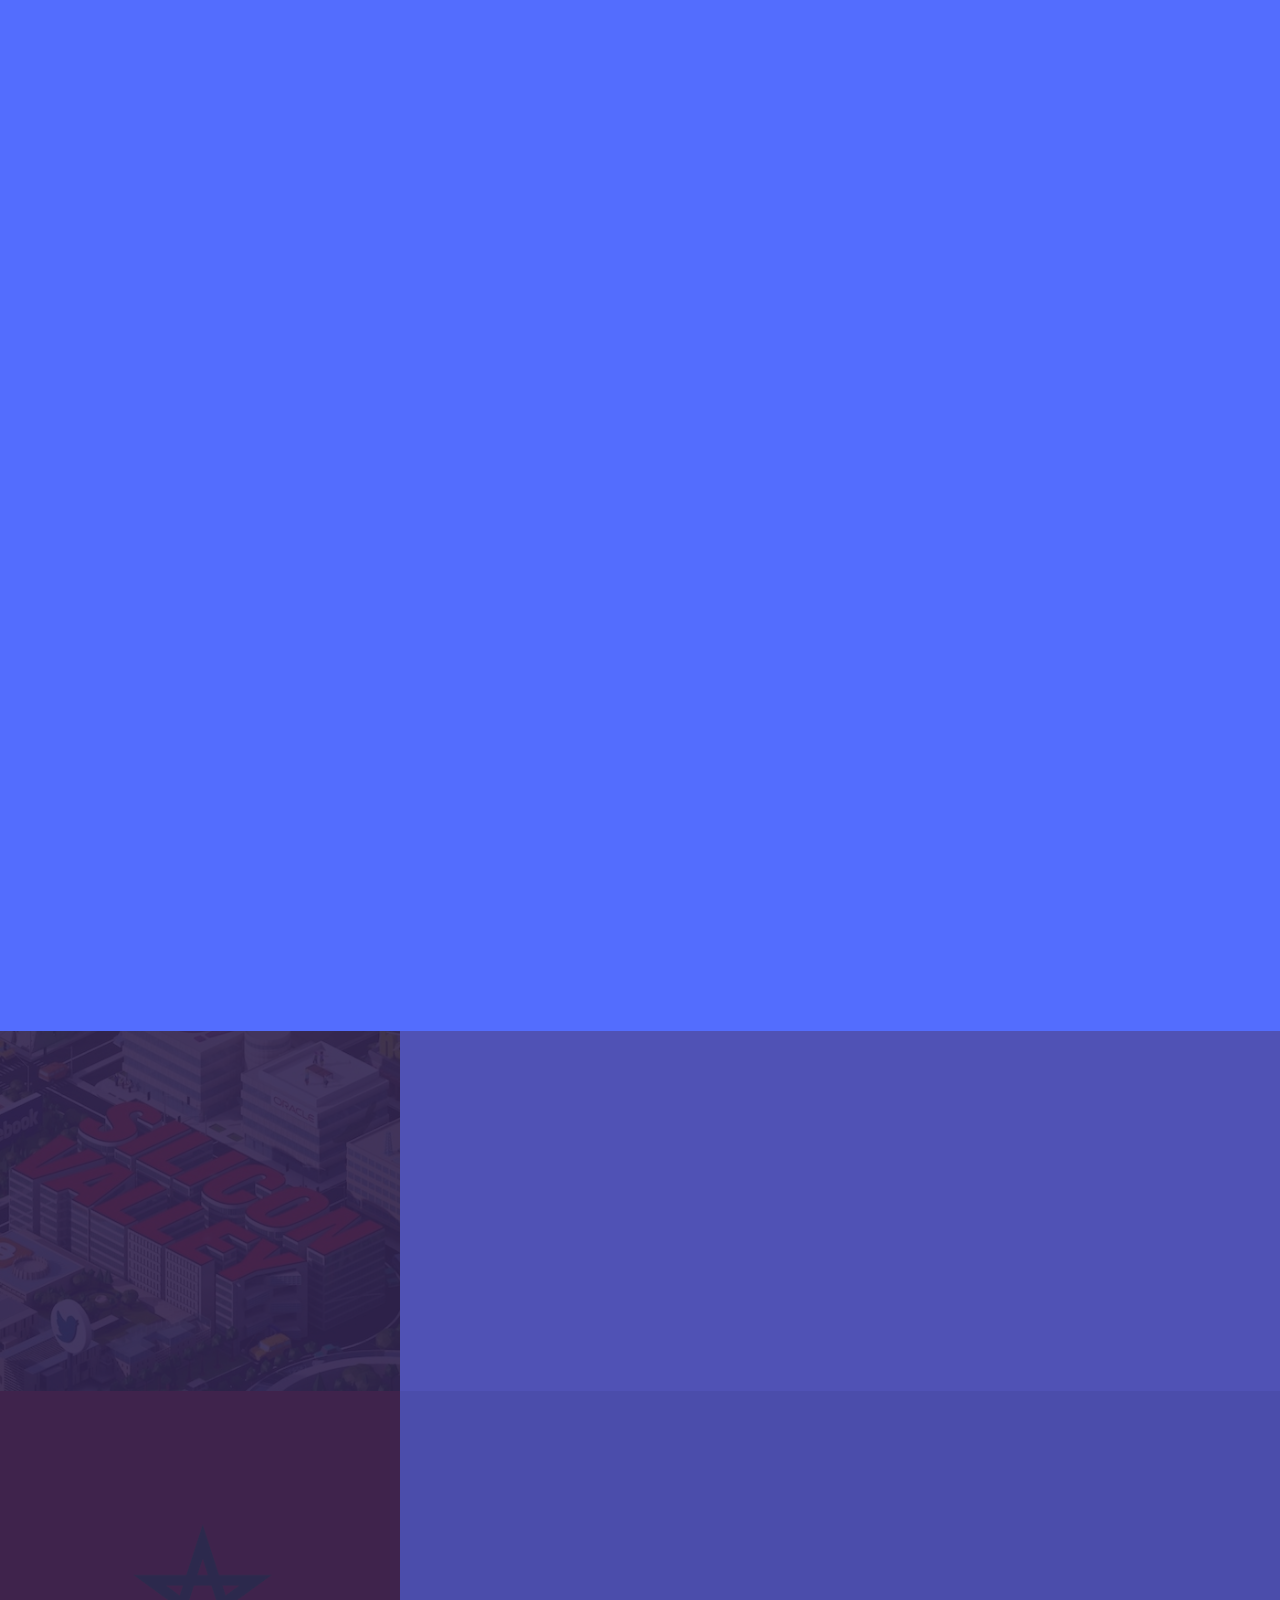
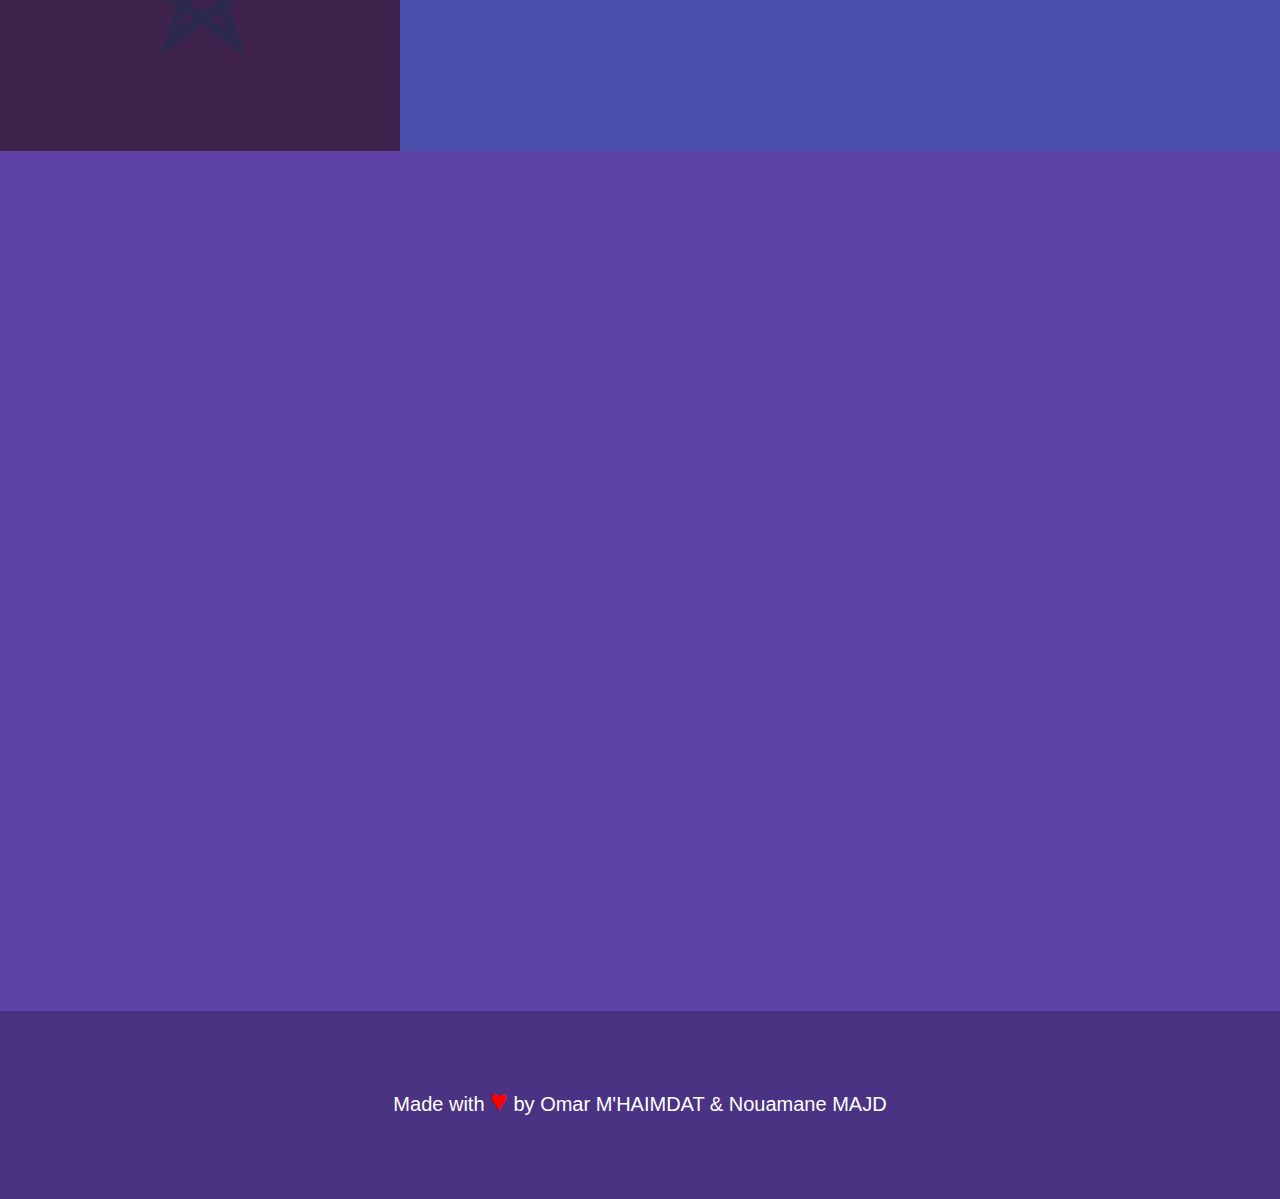
==== commit 4e56527a: "pre-alpha10.2.1" ====
--- a/index.html
+++ b/index.html
@@ -78,10 +78,10 @@
 								</section>
 							</div>
 							<ul class="actions vertical">
-								<li style = "font-size: 20px;"><a href="international.html" class="button special fit">Des Exemples de la Silicon Valley</a></li>
+								<li style = "font-size: 18px;"><a href="international.html" class="button special fit">Des Exemples de la Silicon Valley</a></li>
 							</ul>
 							<ul class="actions vertical">
-								<li style = "font-size: 20px;"><a href="maroc.html" class="button special fit">Des Exemples au Maroc</a></li>
+								<li style = "font-size: 18px;"><a href="maroc.html" class="button special fit">Des Exemples au Maroc</a></li>
 							</ul>
 						</div>
 					</section>
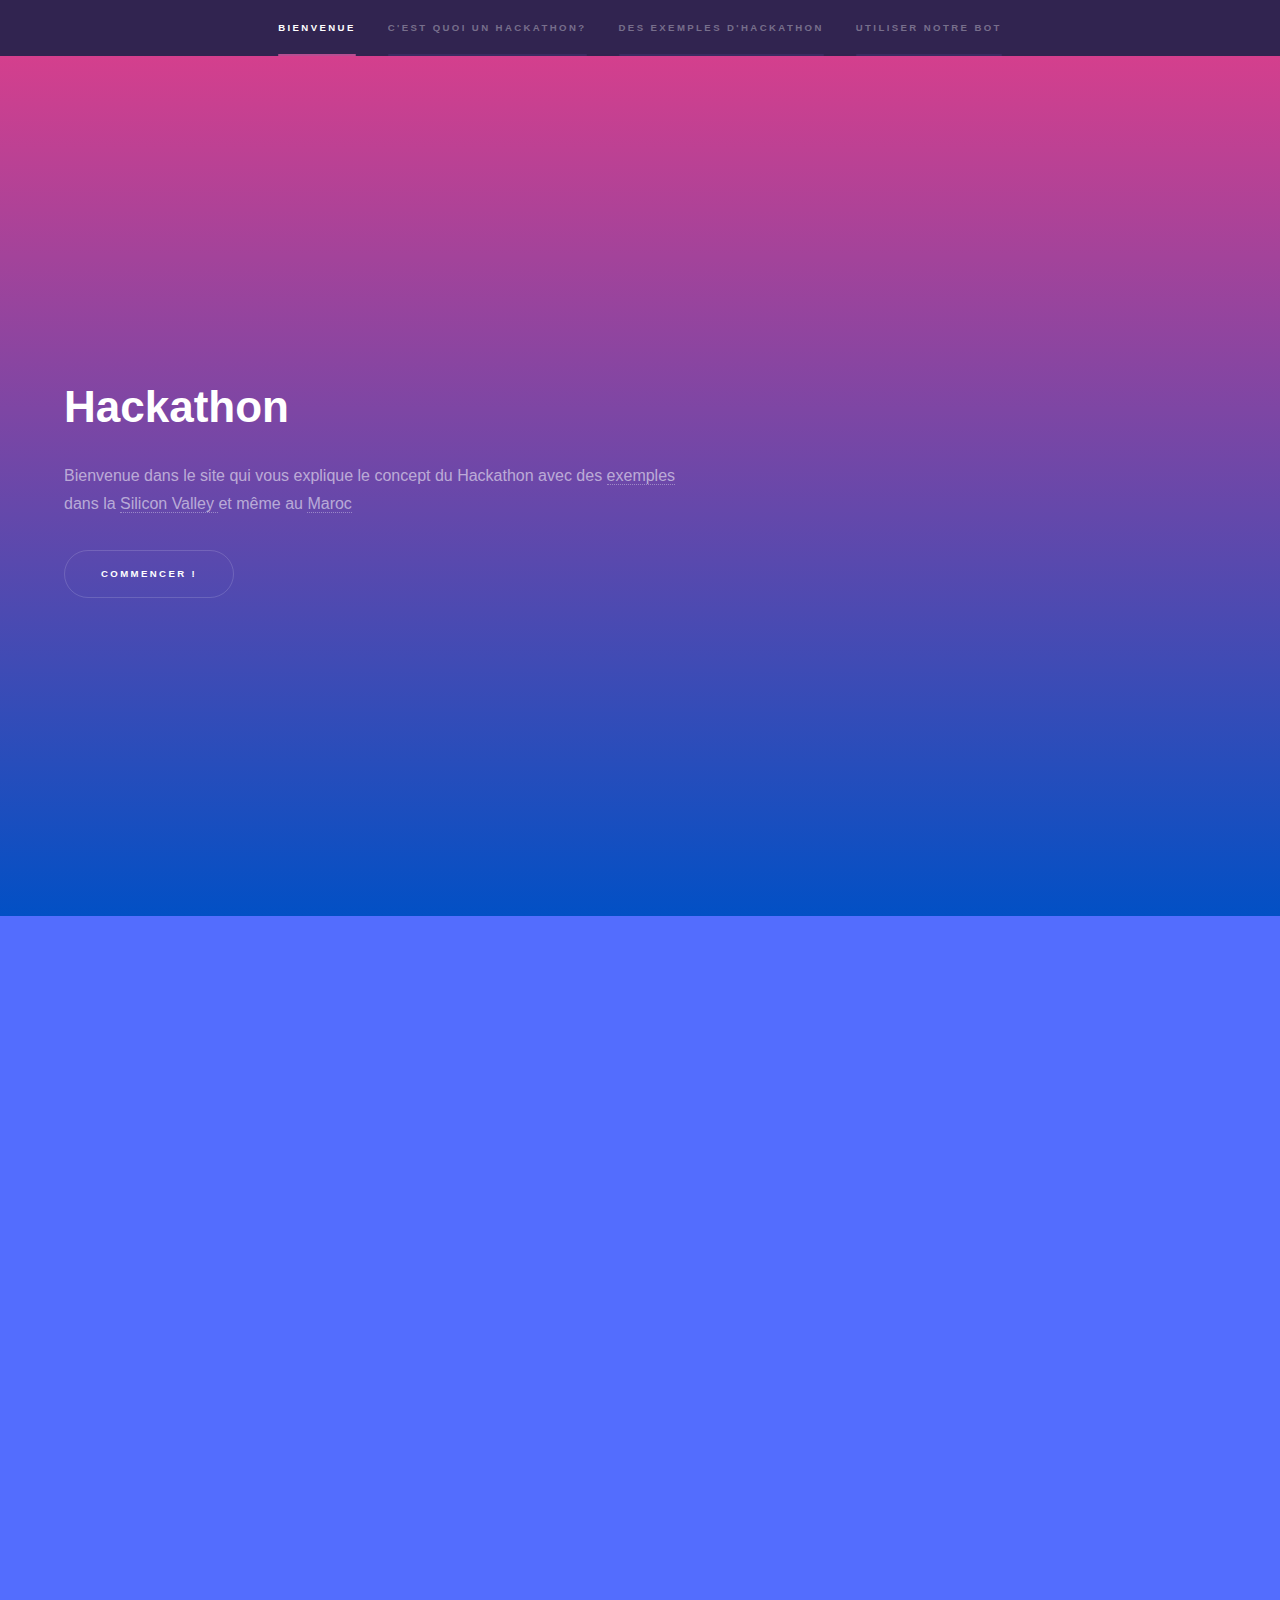
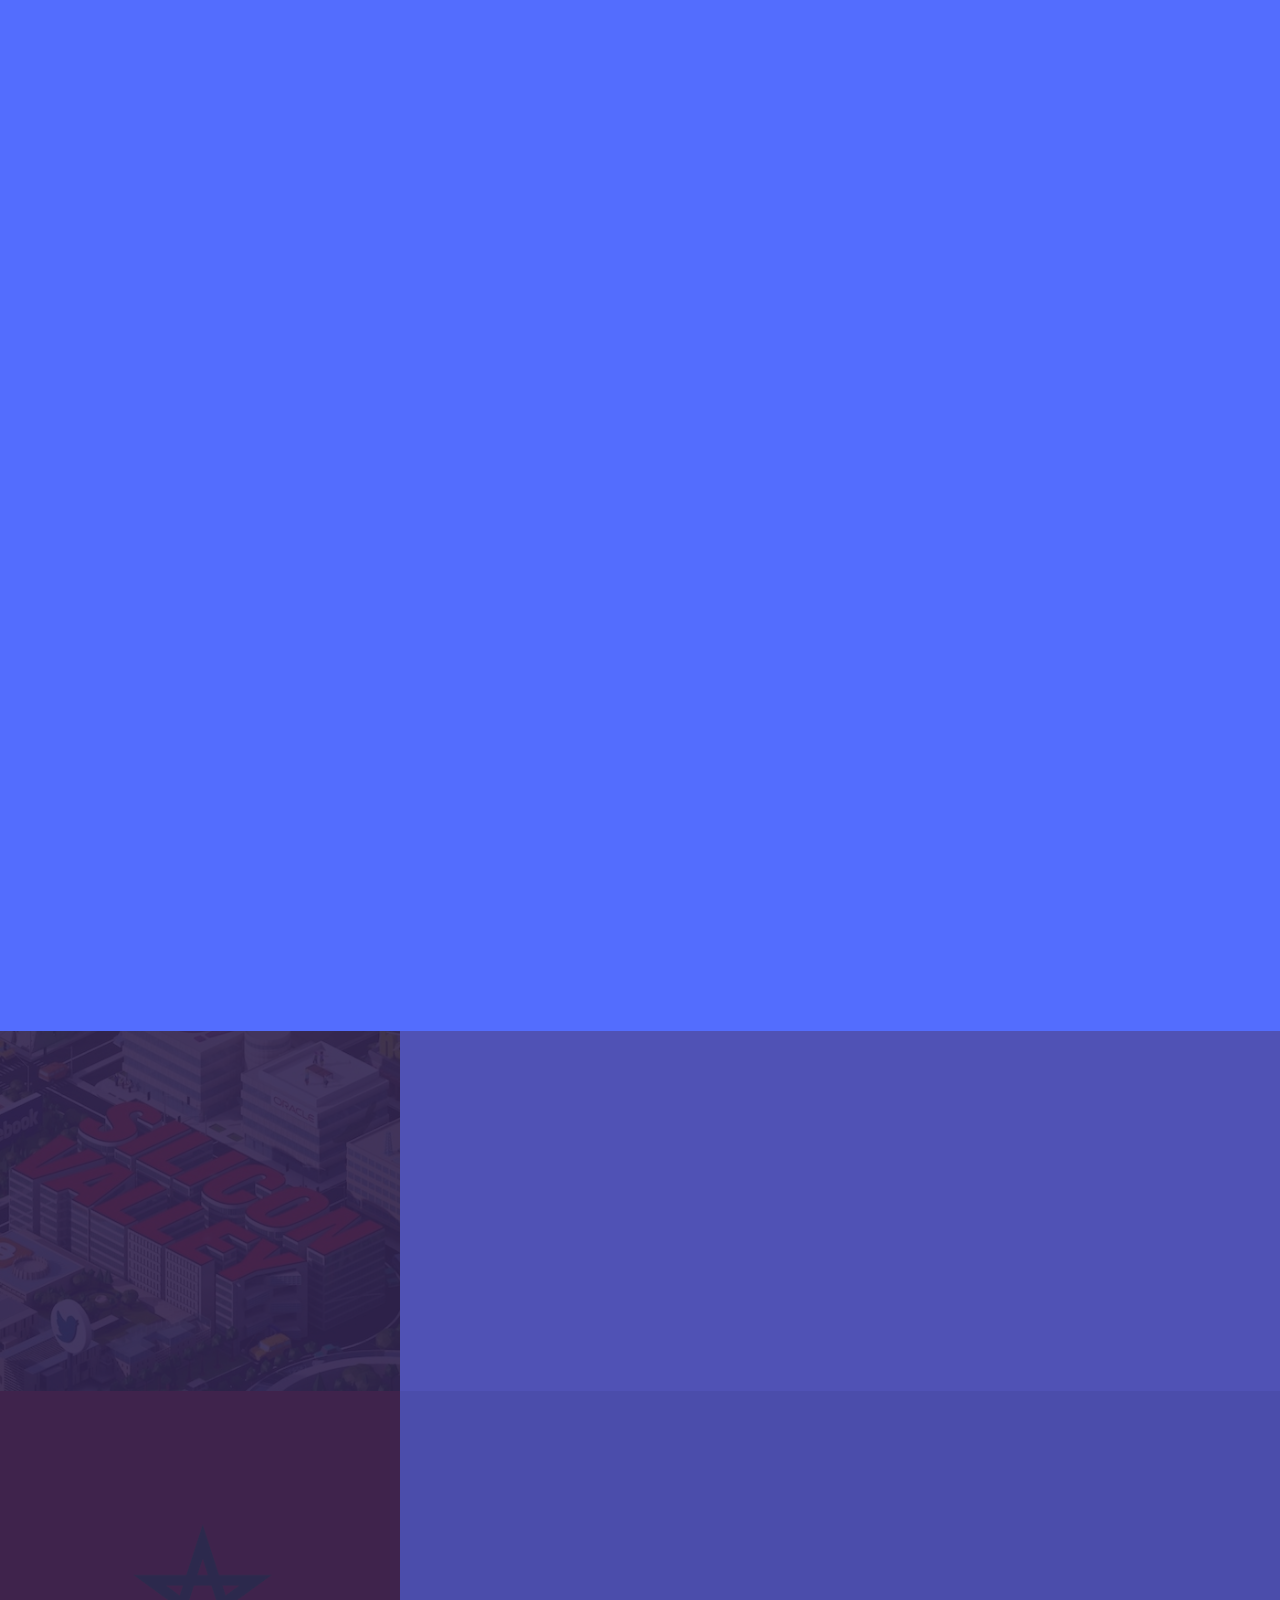
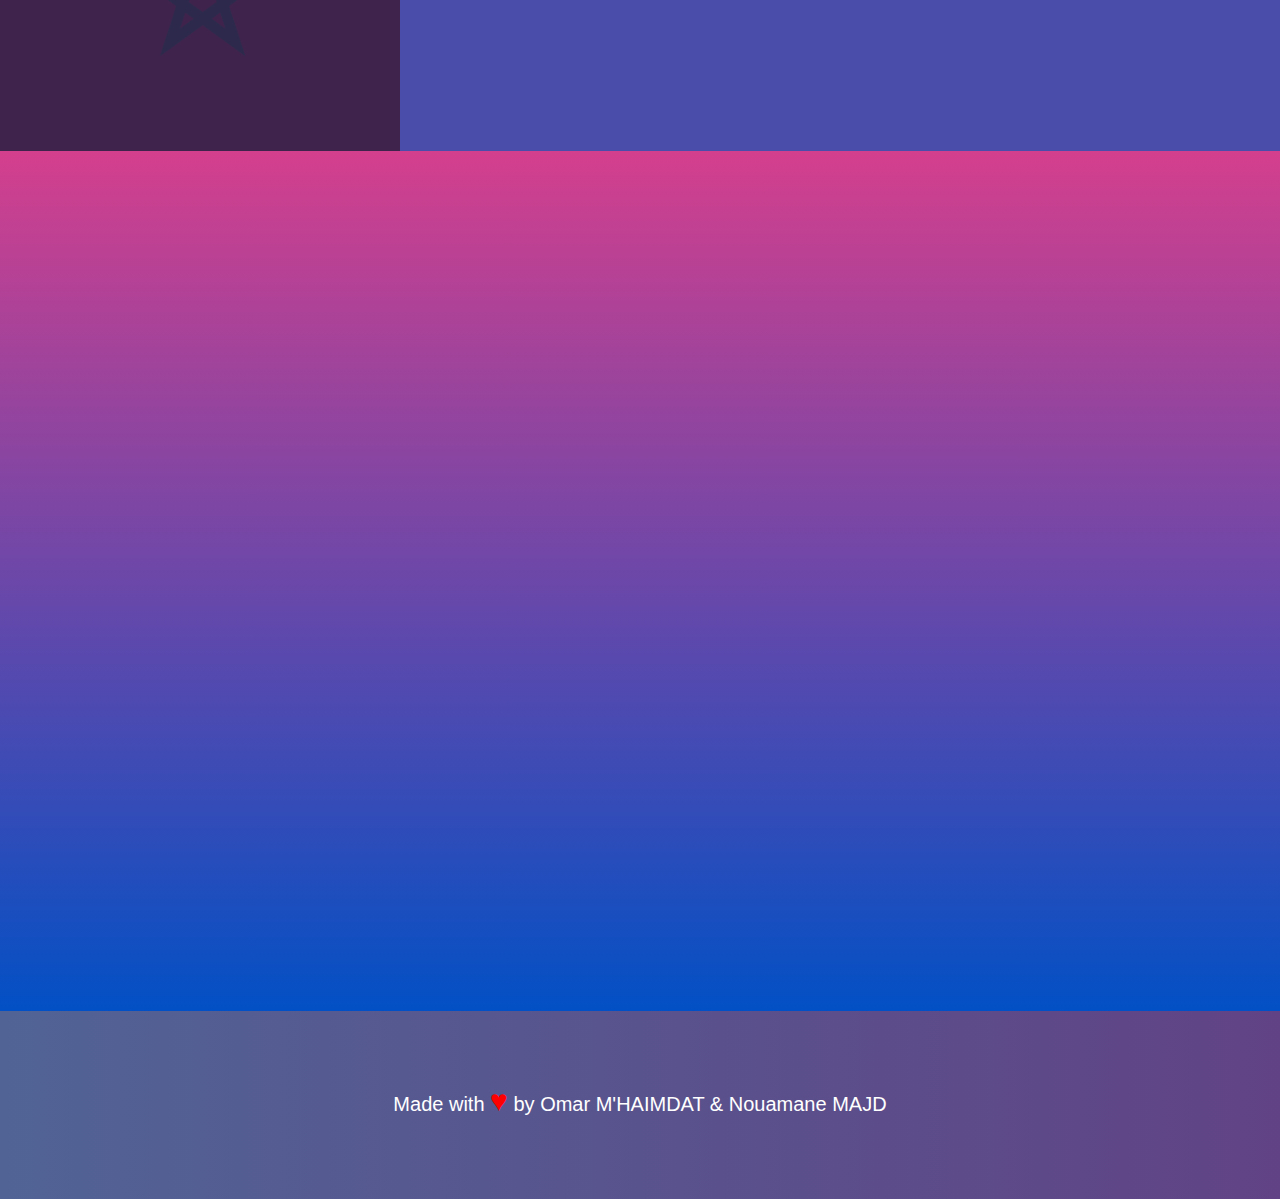
==== commit 269be783: "pre-alpha10.5.2" ====
--- a/index.html
+++ b/index.html
@@ -94,7 +94,7 @@
 							<div class="content">
 								<div class="inner">
 									<h2><a href="international.html">Silicon Valley &#9754;</a></h2>
-									<p style="font-size: 24px;">La oû tout à commencer et continu &Sigma;.</p>
+									<p style="font-size: 24px;">La où tout à commencer et continu &Sigma;.</p>
 									<ul class="actions">
 										<li><a href="international.html" class="button">Lets Go! &#10004;</a></li>
 									</ul>
@@ -130,7 +130,7 @@
 			</div>
 
 		<!-- Footer -->
-			<footer id="footer" class="wrapper style1-alt">
+			<footer id="footer" class="wrapper" style="background-image: linear-gradient(to left, #614385 , #516395);">
 				<div class="inner">
 					<ul class="menu">
 						<p style= "text-align: center; color:white; font-size: 20px;">Made with <span style="color: red; font-size: 30px;">&hearts;</span> by Omar M'HAIMDAT &amp; Nouamane MAJD</p>
--- a/assets/css/main.css
+++ b/assets/css/main.css
@@ -3247,8 +3247,12 @@
 			background-color: #261c3e;
 		}
 
+
 		.wrapper.style1 {
-			background-color: #5e42a6;
+			background-image: -moz-linear-gradient(to top, #0250c5 0%, #d43f8d 100%);
+			background-image: -webkit-linear-gradient(to top, #0250c5 0%, #d43f8d 100%);
+			background-image: -ms-linear-gradient(to top, #0250c5 0%, #d43f8d 100%);
+			background-image: linear-gradient(to top, #0250c5 0%, #d43f8d 100%);
 		}
 
 		.wrapper.style1-alt {
@@ -3271,6 +3275,21 @@
 			background-color: #953d75;
 		}
 
+		
+
+		.wrapper.maroc {
+			background-image: -moz-linear-gradient(-225deg, #3D4E81 0%, #5753C9 48%, #6E7FF3 100%);
+			background-image: -webkit-linear-gradient(-225deg, #3D4E81 0%, #5753C9 48%, #6E7FF3 100%);
+			background-image: -ms-linear-gradient(-225deg, #3D4E81 0%, #5753C9 48%, #6E7FF3 100%);
+			background-image: linear-gradient(-225deg, #3D4E81 0%, #5753C9 48%, #6E7FF3 100%);
+		}
+
+		.wrapper.international {
+			background-image: -moz-linear-gradient(to top, #0250c5 0%, #d43f8d 100%);
+			background-image: -webkit-linear-gradient(to top, #0250c5 0%, #d43f8d 100%);
+			background-image: -ms-linear-gradient(to top, #0250c5 0%, #d43f8d 100%);
+			background-image: linear-gradient(to top, #0250c5 0%, #d43f8d 100%);
+		}
 		.wrapper.fullscreen {
 			display: -moz-flex;
 			display: -webkit-flex;
@@ -3911,4 +3930,22 @@
 				background-attachment: scroll;
 			}
 
-		}+		}
+
+/* Formatage video */
+
+.video-container {
+	position:relative;
+	padding-bottom:56.25%;
+	padding-top:30px;
+	height:0;
+	overflow:hidden;
+}
+
+.video-container iframe, .video-container object, .video-container embed {
+	position:absolute;
+	top:0;
+	left:0;
+	width:100%;
+	height:100%;
+}